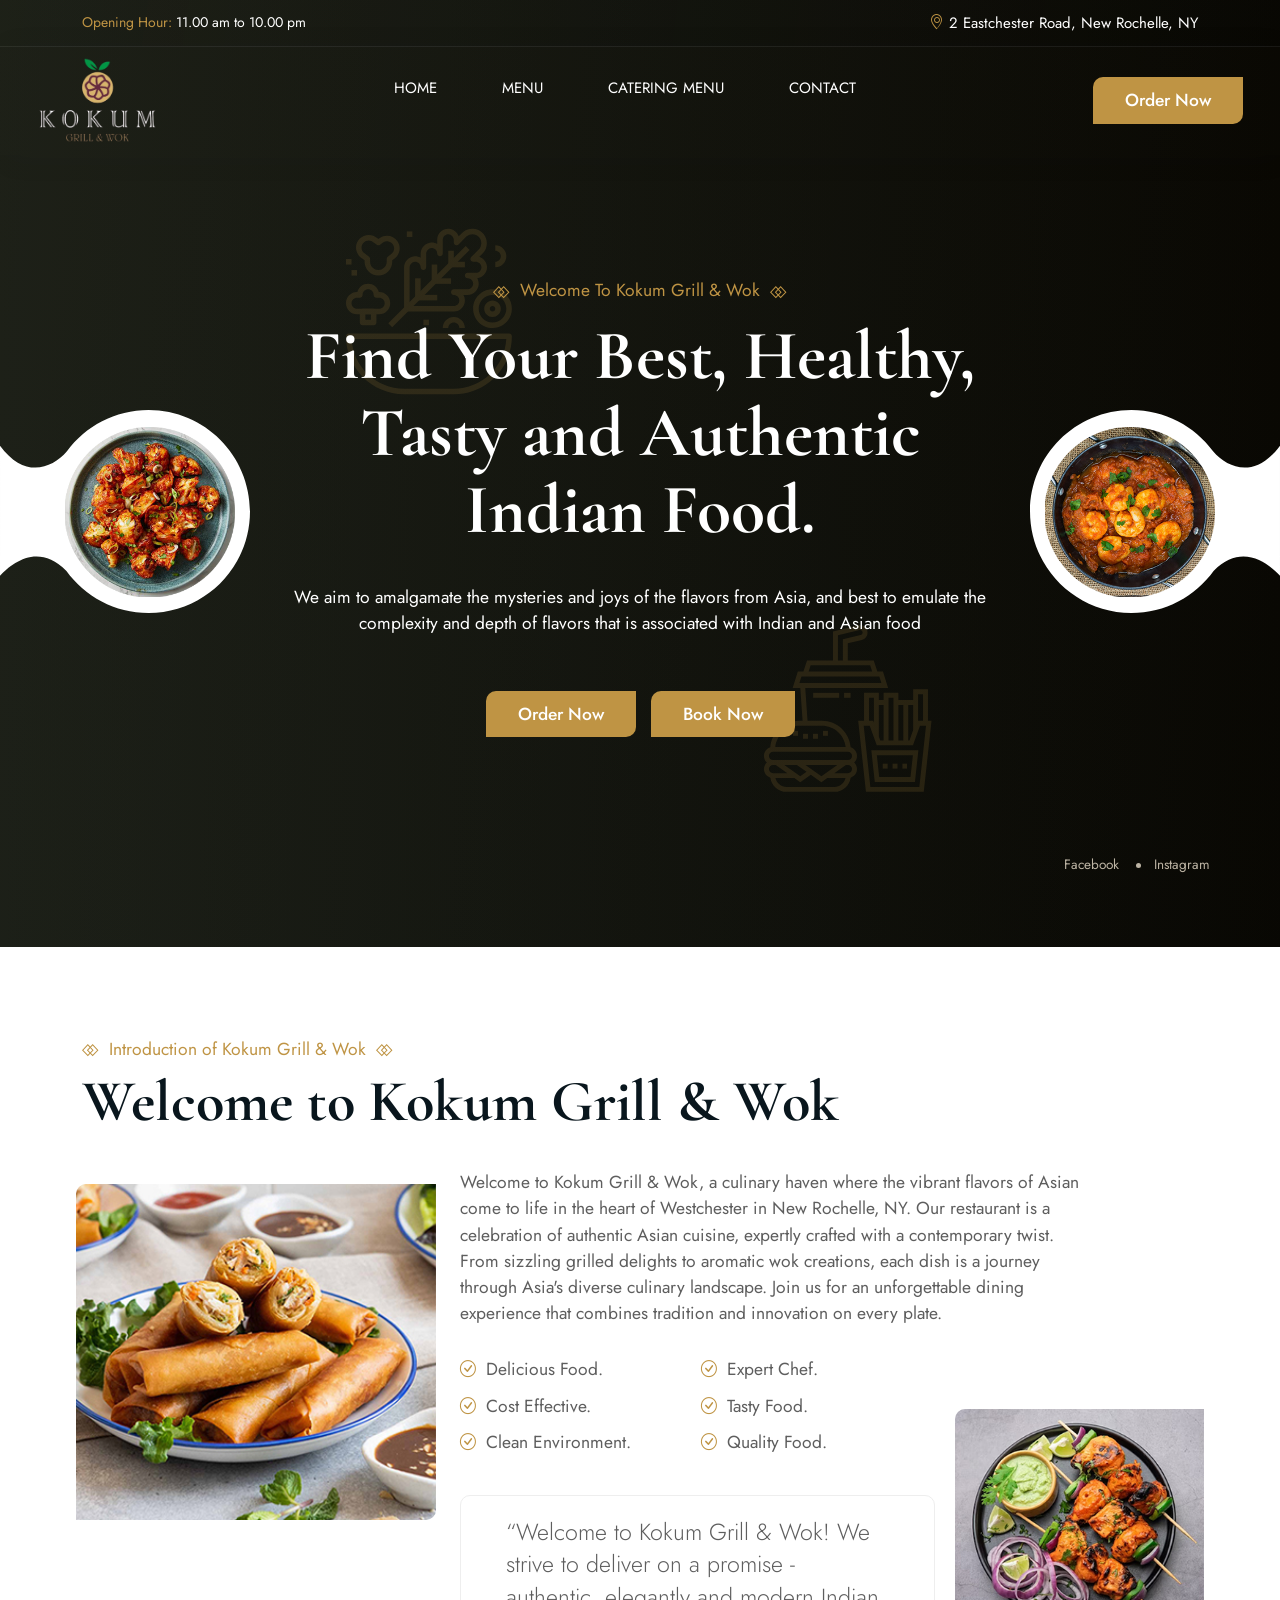
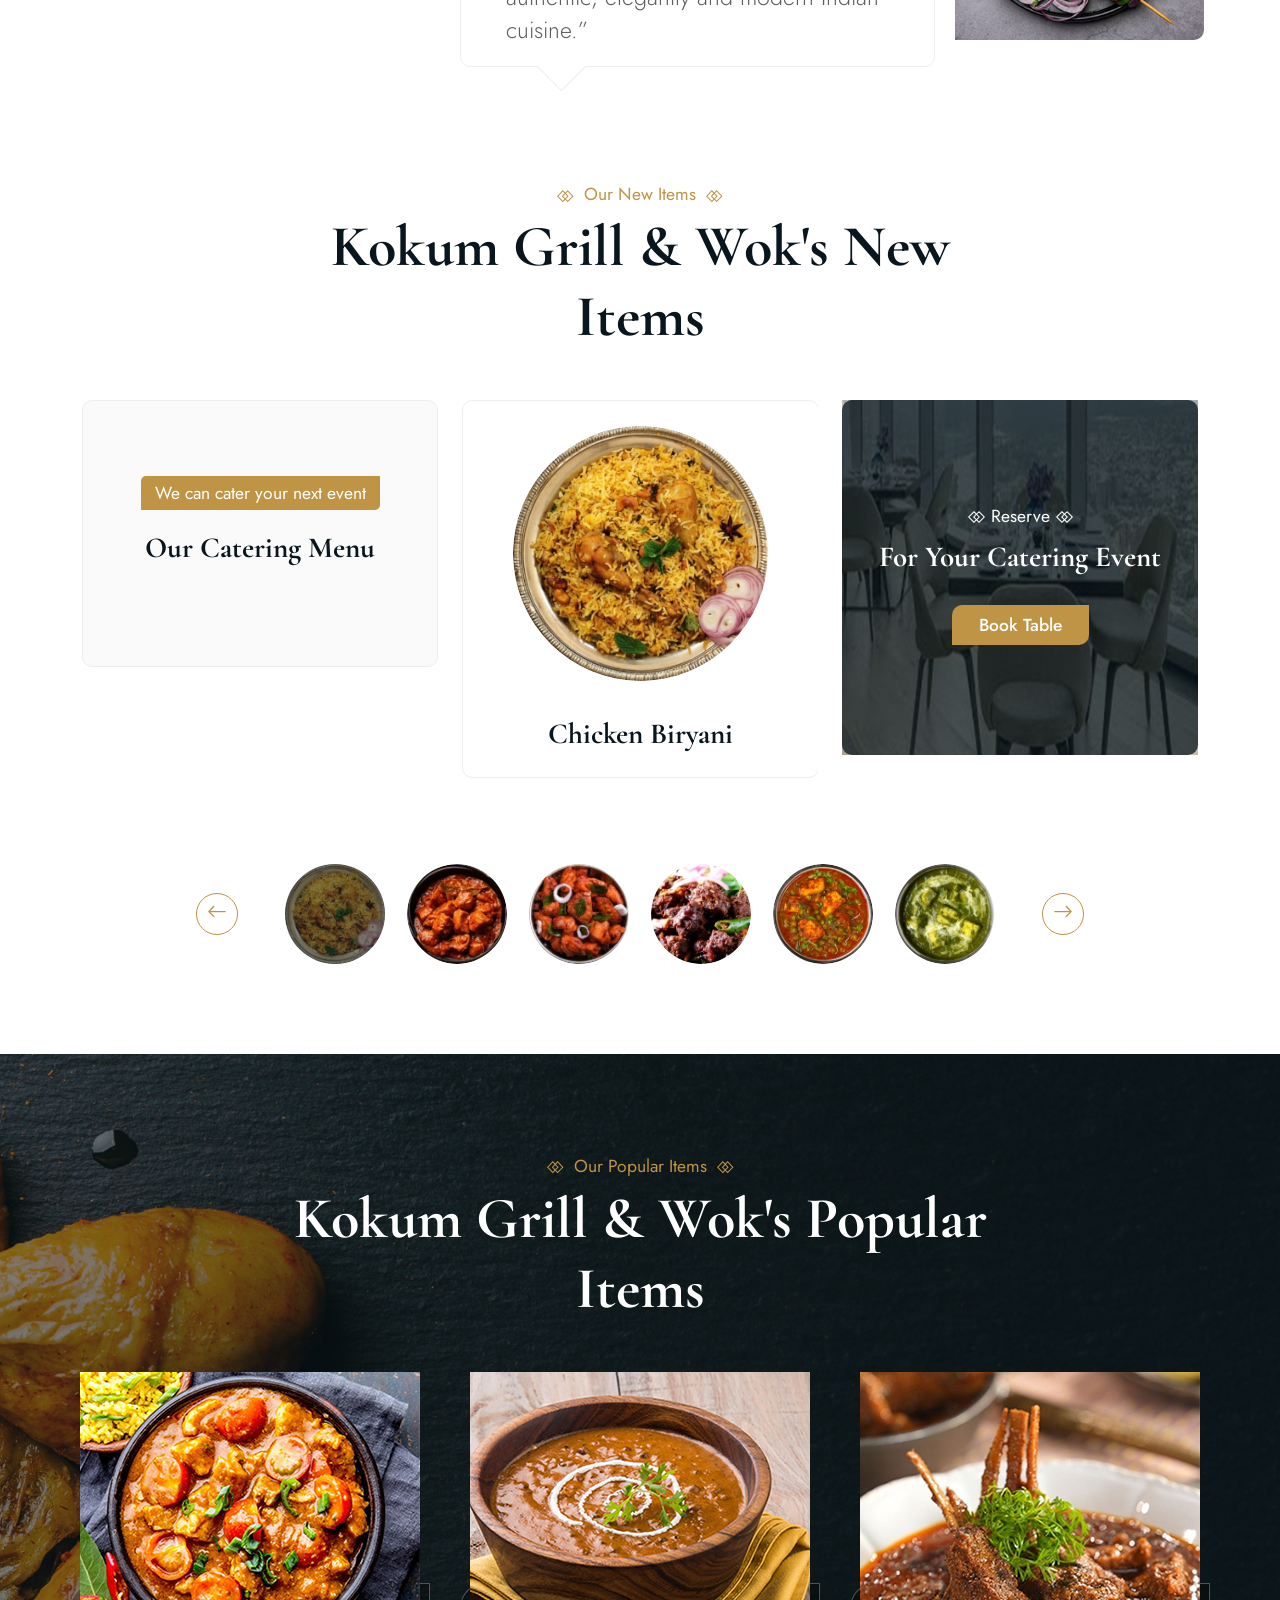
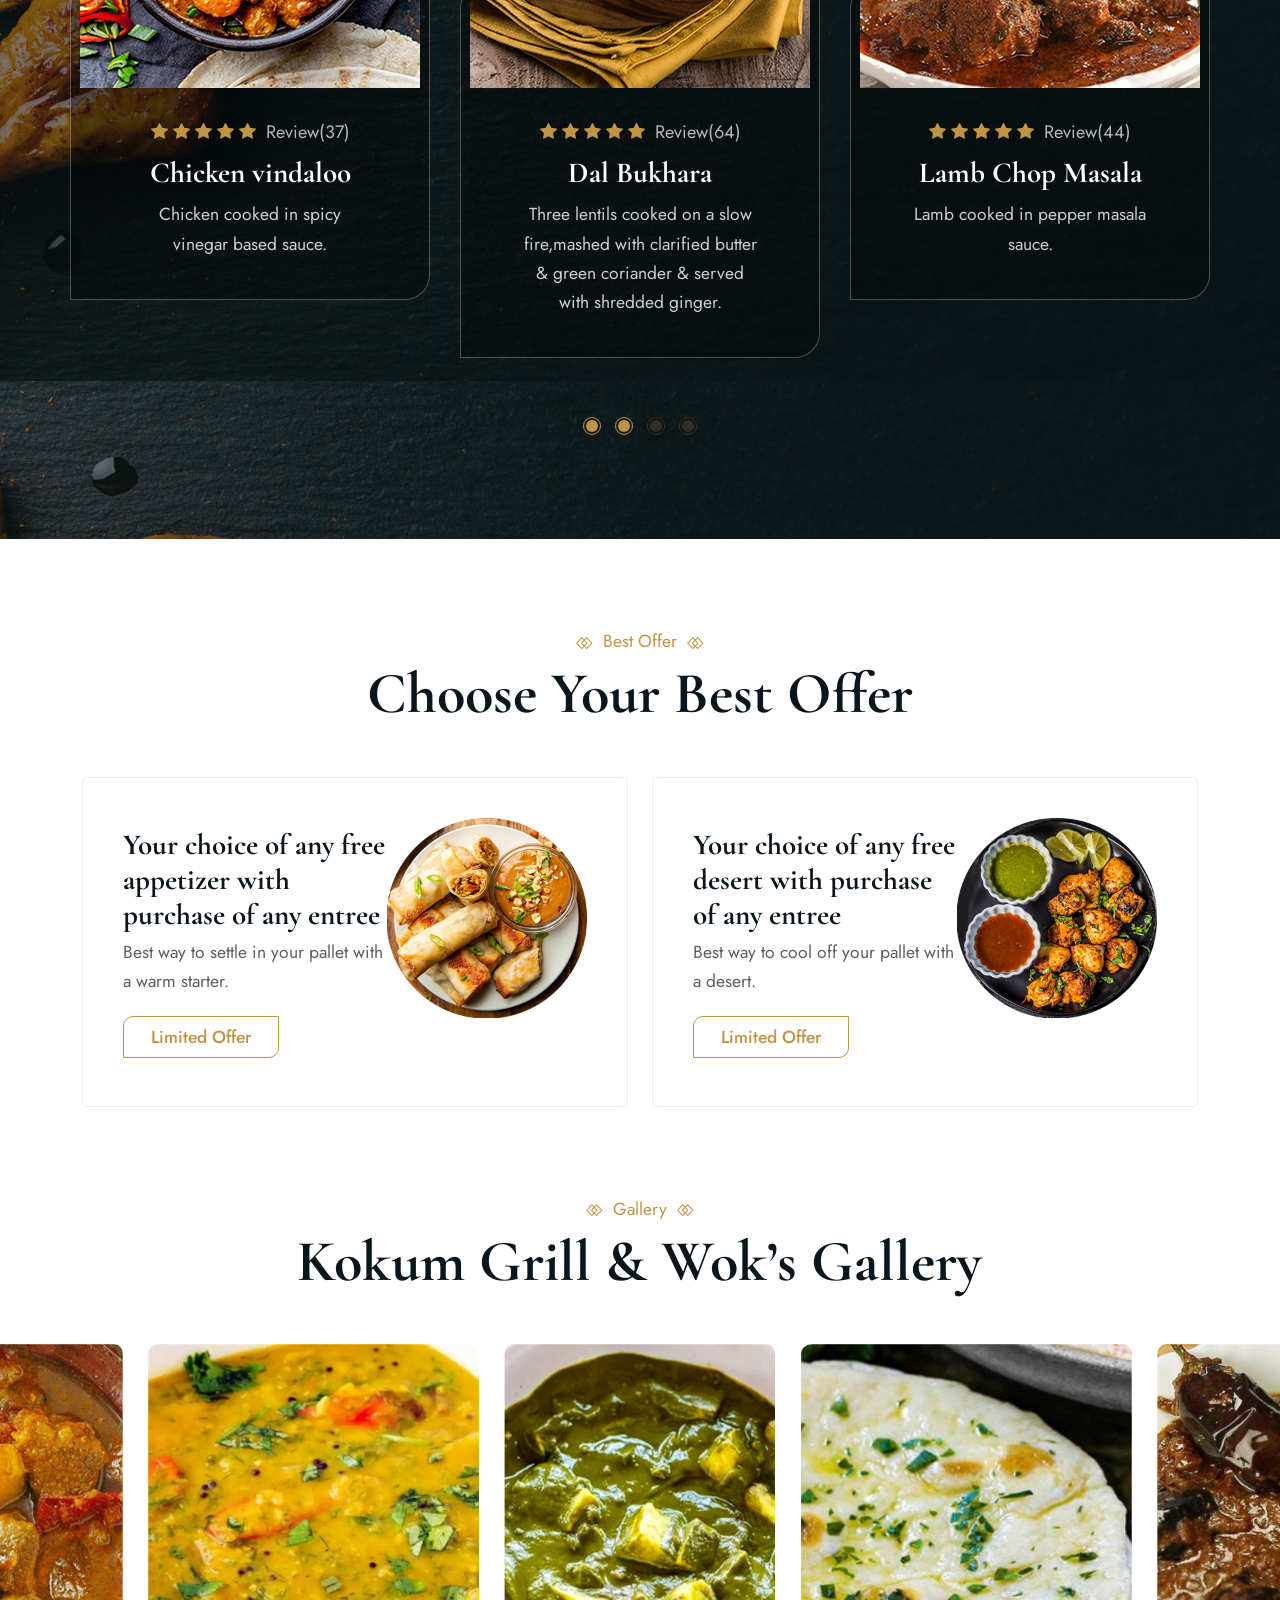
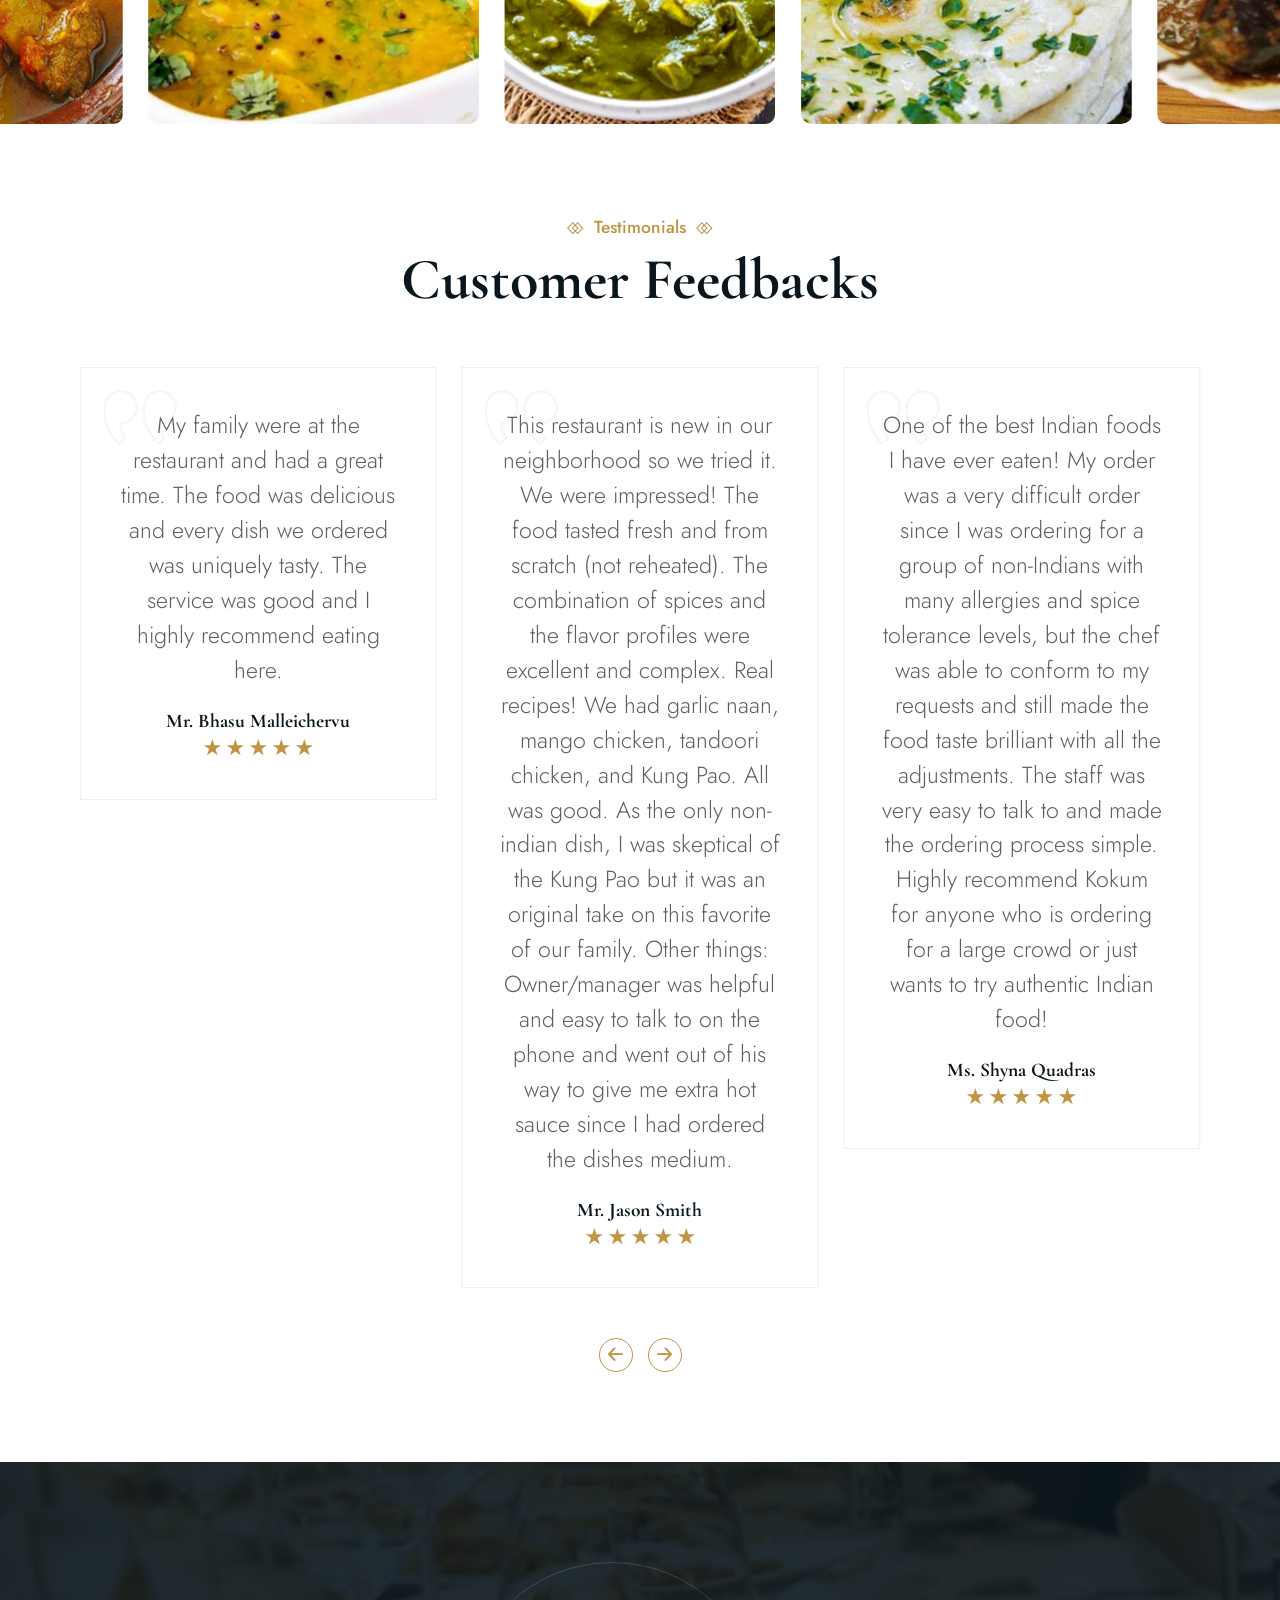
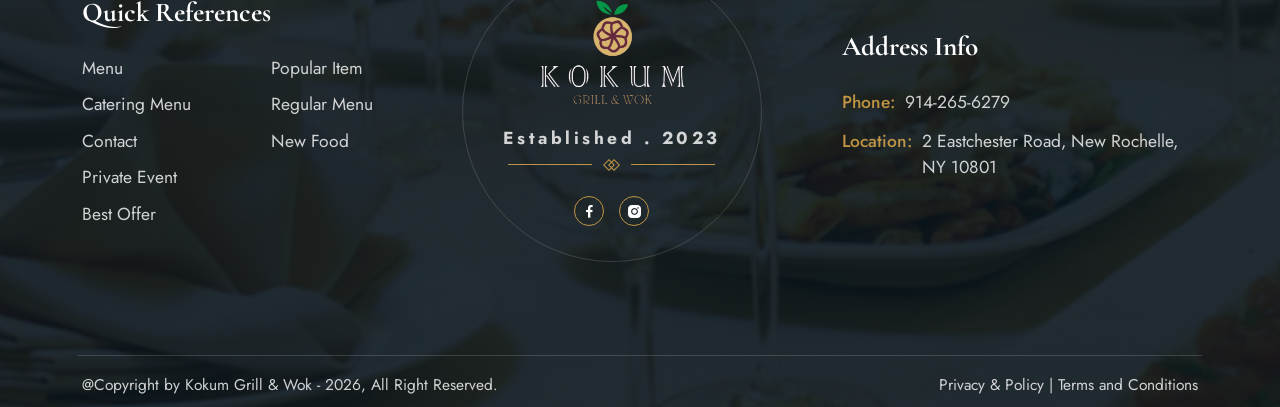
==== index.html @ 54962b5a "pages updated" ====
<!DOCTYPE html>
<html lang="en">

<head>
    <meta charset="UTF-8">
    <meta http-equiv="X-UA-Compatible" content="IE=edge">
    <meta name="viewport" content="width=device-width, initial-scale=1.0">
    <title> Kokum Grill & Wok</title>

    <link rel="icon" href="/galifoni.jpeg" type="image/gif" sizes="20x20">


    <!-- css file link -->
    <link rel="stylesheet" href="assets/css/all.css">

    <!-- bootstrap 5 -->
    <link rel="stylesheet" href="assets/css/bootstrap.min.css">

    <!-- box-icon -->
    <link rel="stylesheet" href="assets/css/boxicons.min.css">

    <!-- bootstrap icon -->
    <link rel="stylesheet" href="assets/css/bootstrap-icons.css">

    <!-- jquery ui -->
    <link rel="stylesheet" href="assets/css/jquery-ui.css">

    <!-- swiper-slide -->
    <link rel="stylesheet" href="assets/css/swiper-bundle.css">

    <!-- nice-select -->
    <link rel="stylesheet" href="assets/css/nice-select.css">

    <!-- magnefic popup css -->
    <link rel="stylesheet" href="assets/css/magnific-popup.css">

    <!-- animate css -->
    <link rel="stylesheet" href="assets/css/jquery.fancybox.min.css">

    <!-- odometer css -->
    <link rel="stylesheet" href="assets/css/odometer.css">

    <!-- style css -->
    <link rel="stylesheet" href="assets/css/style.css">
<style>
    .ban img{

        width: 150px;
        height: 40px;
    }
    .banner-section1 .banner-wrapper .banner-content .primary-btn2 {
    padding: 0px 0px;
    margin: 5px;
    border: none;
}
</style>
</head>

<body class="tt-magic-cursor">
    <div class="preloader">
        <div class="counter">0</div>
    </div>

    <!-- ========== Top Bar Start============= -->
    <div class="top-bar">
        <div class="container-lg container-fluid ">
            <div class="row">
                <div class="col-lg-5 col-md-5 d-flex align-items-center justify-content-md-start justify-content-center">
                    <div class="open-time">
                        <p><span>Opening Hour:</span> 11.00 am to 10.00 pm</p>
                    </div>
                </div>
                <div class="col-lg-7 col-md-7 d-flex justify-content-end">
                    <div class="contact-info">
                        <ul>
                            <!--<li><a href="mailto: kokumkitchens@gmail.com"><i class="bi bi-envelope"></i>  kokumkitchens@gmail.com</a></li>-->
                            <li><a><i class="bi bi-geo-alt"></i>2 Eastchester Road, New Rochelle, NY</a></li>
                        </ul>
                    </div>
                </div>
            </div>
        </div>
    </div>
    <!-- ========== Top Bar End============= -->

    <!-- ========== header============= -->
    <header class="header-area style-1 bg-color2">
        <div class="container-fluid d-flex justify-content-between align-items-center">
            <div class="header-logo">
                <a href="index.html"><img alt="image" class="img-fluid" src="assets/images/Kokum.png" style="width: 100px;"></a>
            </div>
            <div class="main-menu">
                <div class="mobile-logo-area d-lg-none d-flex justify-content-between align-items-center">
                    <div class="mobile-logo-wrap">
                        <a href="index.html"><img alt="image" src="assets/images/Kokum.png" style="width: 100px;"></a>
                    </div>
                    <div class="menu-close-btn">
                        <i class="bi bi-x-lg text-white"></i>
                    </div>
                </div>
                <ul class="menu-list">
                    <li><a href="index.html">Home</a></li>
                   

                    <!-- <li><a href="about.html">About</a></li> -->
                    <li><a href="menu.html">Menu</a></li>
                    <li><a href="catering.html">Catering Menu</a></li>
                    <!--<li><a href="blog-grid.html">Blog</a></li>-->
                    <li><a href="contact.html">Contact</a></li>
                </ul>
                <div class="hotline d-lg-none d-flex">
                    <div class="hotline-icon">
                        <svg width="26" height="26" viewBox="0 0 26 26" xmlns="http://www.w3.org/2000/svg">
                            <path d="M20.5488 16.106C20.0165 15.5518 19.3745 15.2554 18.694 15.2554C18.0191 15.2554 17.3716 15.5463 16.8173 16.1005L15.0833 17.8291C14.9406 17.7522 14.7979 17.6809 14.6608 17.6096C14.4632 17.5108 14.2766 17.4175 14.1175 17.3187C12.4932 16.2871 11.0171 14.9426 9.6013 13.2031C8.91536 12.3361 8.45441 11.6063 8.11968 10.8655C8.56965 10.4539 8.9867 10.0259 9.39277 9.61431C9.54642 9.46066 9.70007 9.30152 9.85372 9.14787C11.0061 7.9955 11.0061 6.50291 9.85372 5.35054L8.35564 3.85246C8.18553 3.68234 8.00993 3.50674 7.8453 3.33115C7.51606 2.99092 7.17034 2.63972 6.81366 2.31047C6.28137 1.78368 5.64483 1.50381 4.97535 1.50381C4.30588 1.50381 3.65836 1.78368 3.10961 2.31047C3.10412 2.31596 3.10412 2.31596 3.09864 2.32145L1.23289 4.20365C0.530497 4.90605 0.129911 5.7621 0.0421114 6.75533C-0.089588 8.35768 0.382335 9.85027 0.744508 10.827C1.63348 13.2251 2.96145 15.4475 4.94243 17.8291C7.34594 20.699 10.2378 22.9653 13.5413 24.5622C14.8034 25.1603 16.4881 25.8682 18.3703 25.9889C18.4855 25.9944 18.6062 25.9999 18.716 25.9999C19.9836 25.9999 21.0482 25.5445 21.8823 24.639C21.8878 24.628 21.8987 24.6226 21.9042 24.6116C22.1896 24.2659 22.5188 23.9531 22.8645 23.6184C23.1005 23.3934 23.3419 23.1574 23.5779 22.9105C24.1212 22.3453 24.4065 21.6868 24.4065 21.0118C24.4065 20.3314 24.1157 19.6783 23.5614 19.1296L20.5488 16.106ZM22.5133 21.8843C22.5078 21.8843 22.5078 21.8898 22.5133 21.8843C22.2993 22.1148 22.0798 22.3233 21.8439 22.5538C21.4872 22.894 21.125 23.2507 20.7848 23.6513C20.2305 24.2439 19.5775 24.5238 18.7215 24.5238C18.6392 24.5238 18.5514 24.5238 18.4691 24.5183C16.8393 24.414 15.3247 23.7775 14.1888 23.2342C11.0829 21.7307 8.35564 19.596 6.08931 16.8907C4.21808 14.6354 2.96694 12.5501 2.13833 10.3112C1.62799 8.94484 1.44142 7.88026 1.52373 6.87606C1.57861 6.23402 1.82554 5.70174 2.281 5.24628L4.15223 3.37504C4.42112 3.12262 4.70647 2.98543 4.98633 2.98543C5.33204 2.98543 5.6119 3.19396 5.7875 3.36956C5.79299 3.37504 5.79847 3.38053 5.80396 3.38602C6.1387 3.69881 6.45697 4.02257 6.79171 4.36828C6.96182 4.54388 7.13742 4.71948 7.31302 4.90056L8.8111 6.39865C9.39277 6.98032 9.39277 7.51809 8.8111 8.09976C8.65196 8.2589 8.49831 8.41804 8.33918 8.57169C7.87823 9.04361 7.43923 9.48261 6.96182 9.91063C6.95085 9.92161 6.93987 9.92709 6.93438 9.93807C6.46246 10.41 6.55026 10.8709 6.64903 11.1837C6.65452 11.2002 6.66001 11.2167 6.6655 11.2331C7.05511 12.177 7.60385 13.0659 8.43795 14.125L8.44344 14.1305C9.95798 15.9962 11.5548 17.4504 13.3163 18.5644C13.5413 18.7071 13.7718 18.8223 13.9913 18.932C14.1888 19.0308 14.3754 19.1241 14.5345 19.2229C14.5565 19.2339 14.5784 19.2503 14.6004 19.2613C14.787 19.3546 14.9626 19.3985 15.1436 19.3985C15.5991 19.3985 15.8845 19.1131 15.9777 19.0198L17.8545 17.1431C18.041 16.9566 18.3374 16.7316 18.6831 16.7316C19.0233 16.7316 19.3032 16.9456 19.4733 17.1322C19.4788 17.1376 19.4788 17.1376 19.4842 17.1431L22.5078 20.1667C23.0731 20.7265 23.0731 21.3026 22.5133 21.8843Z"></path>
                            <path d="M14.0512 6.18495C15.4889 6.4264 16.7949 7.10685 17.8375 8.14947C18.8802 9.19209 19.5551 10.4981 19.8021 11.9358C19.8624 12.298 20.1752 12.5504 20.5319 12.5504C20.5758 12.5504 20.6142 12.5449 20.6581 12.5395C21.0642 12.4736 21.3331 12.0895 21.2672 11.6834C20.9709 9.94387 20.1478 8.35799 18.8911 7.10136C17.6345 5.84473 16.0486 5.0216 14.3091 4.72528C13.903 4.65943 13.5244 4.92832 13.4531 5.3289C13.3817 5.72949 13.6451 6.1191 14.0512 6.18495Z"></path>
                            <path d="M25.9707 11.4691C25.4823 8.60468 24.1324 5.99813 22.0581 3.92387C19.9838 1.8496 17.3773 0.49968 14.5128 0.011294C14.1122 -0.0600432 13.7336 0.214331 13.6623 0.614917C13.5964 1.02099 13.8653 1.39963 14.2714 1.47096C16.8285 1.90447 19.1607 3.11721 21.0155 4.96649C22.8702 6.82125 24.0775 9.15343 24.511 11.7106C24.5714 12.0728 24.8841 12.3252 25.2408 12.3252C25.2847 12.3252 25.3231 12.3197 25.367 12.3142C25.7676 12.2539 26.042 11.8697 25.9707 11.4691Z"></path>
                        </svg>
                    </div>
                    <div class="hotline-info">
                        <span>Call Now</span>
                        <h6><a href="tel:914-265-6279">914-265-6279</a></h6>
                    </div>
                </div>
                <br>
                <div class="hotline d-lg-none d-flex">
                    
                    <div class="hotline-info">
                        
                        <a href="https://www.grubhub.com/restaurant/kokum-grill--wok-2-eastchester-rd-new-rochelle/7042536" class="primary-btn btn-md">Order Now</a>
                    </div>
                    
                </div>
            </div>

            <div class="nav-right d-flex jsutify-content-end align-items-center">
                <div class="hotline d-xxl-flex d-none">
                    <div class="hotline-icon">
                        <svg width="26" height="26" viewBox="0 0 26 26" xmlns="http://www.w3.org/2000/svg">
                            <path d="M20.5488 16.106C20.0165 15.5518 19.3745 15.2554 18.694 15.2554C18.0191 15.2554 17.3716 15.5463 16.8173 16.1005L15.0833 17.8291C14.9406 17.7522 14.7979 17.6809 14.6608 17.6096C14.4632 17.5108 14.2766 17.4175 14.1175 17.3187C12.4932 16.2871 11.0171 14.9426 9.6013 13.2031C8.91536 12.3361 8.45441 11.6063 8.11968 10.8655C8.56965 10.4539 8.9867 10.0259 9.39277 9.61431C9.54642 9.46066 9.70007 9.30152 9.85372 9.14787C11.0061 7.9955 11.0061 6.50291 9.85372 5.35054L8.35564 3.85246C8.18553 3.68234 8.00993 3.50674 7.8453 3.33115C7.51606 2.99092 7.17034 2.63972 6.81366 2.31047C6.28137 1.78368 5.64483 1.50381 4.97535 1.50381C4.30588 1.50381 3.65836 1.78368 3.10961 2.31047C3.10412 2.31596 3.10412 2.31596 3.09864 2.32145L1.23289 4.20365C0.530497 4.90605 0.129911 5.7621 0.0421114 6.75533C-0.089588 8.35768 0.382335 9.85027 0.744508 10.827C1.63348 13.2251 2.96145 15.4475 4.94243 17.8291C7.34594 20.699 10.2378 22.9653 13.5413 24.5622C14.8034 25.1603 16.4881 25.8682 18.3703 25.9889C18.4855 25.9944 18.6062 25.9999 18.716 25.9999C19.9836 25.9999 21.0482 25.5445 21.8823 24.639C21.8878 24.628 21.8987 24.6226 21.9042 24.6116C22.1896 24.2659 22.5188 23.9531 22.8645 23.6184C23.1005 23.3934 23.3419 23.1574 23.5779 22.9105C24.1212 22.3453 24.4065 21.6868 24.4065 21.0118C24.4065 20.3314 24.1157 19.6783 23.5614 19.1296L20.5488 16.106ZM22.5133 21.8843C22.5078 21.8843 22.5078 21.8898 22.5133 21.8843C22.2993 22.1148 22.0798 22.3233 21.8439 22.5538C21.4872 22.894 21.125 23.2507 20.7848 23.6513C20.2305 24.2439 19.5775 24.5238 18.7215 24.5238C18.6392 24.5238 18.5514 24.5238 18.4691 24.5183C16.8393 24.414 15.3247 23.7775 14.1888 23.2342C11.0829 21.7307 8.35564 19.596 6.08931 16.8907C4.21808 14.6354 2.96694 12.5501 2.13833 10.3112C1.62799 8.94484 1.44142 7.88026 1.52373 6.87606C1.57861 6.23402 1.82554 5.70174 2.281 5.24628L4.15223 3.37504C4.42112 3.12262 4.70647 2.98543 4.98633 2.98543C5.33204 2.98543 5.6119 3.19396 5.7875 3.36956C5.79299 3.37504 5.79847 3.38053 5.80396 3.38602C6.1387 3.69881 6.45697 4.02257 6.79171 4.36828C6.96182 4.54388 7.13742 4.71948 7.31302 4.90056L8.8111 6.39865C9.39277 6.98032 9.39277 7.51809 8.8111 8.09976C8.65196 8.2589 8.49831 8.41804 8.33918 8.57169C7.87823 9.04361 7.43923 9.48261 6.96182 9.91063C6.95085 9.92161 6.93987 9.92709 6.93438 9.93807C6.46246 10.41 6.55026 10.8709 6.64903 11.1837C6.65452 11.2002 6.66001 11.2167 6.6655 11.2331C7.05511 12.177 7.60385 13.0659 8.43795 14.125L8.44344 14.1305C9.95798 15.9962 11.5548 17.4504 13.3163 18.5644C13.5413 18.7071 13.7718 18.8223 13.9913 18.932C14.1888 19.0308 14.3754 19.1241 14.5345 19.2229C14.5565 19.2339 14.5784 19.2503 14.6004 19.2613C14.787 19.3546 14.9626 19.3985 15.1436 19.3985C15.5991 19.3985 15.8845 19.1131 15.9777 19.0198L17.8545 17.1431C18.041 16.9566 18.3374 16.7316 18.6831 16.7316C19.0233 16.7316 19.3032 16.9456 19.4733 17.1322C19.4788 17.1376 19.4788 17.1376 19.4842 17.1431L22.5078 20.1667C23.0731 20.7265 23.0731 21.3026 22.5133 21.8843Z"></path>
                            <path d="M14.0512 6.18495C15.4889 6.4264 16.7949 7.10685 17.8375 8.14947C18.8802 9.19209 19.5551 10.4981 19.8021 11.9358C19.8624 12.298 20.1752 12.5504 20.5319 12.5504C20.5758 12.5504 20.6142 12.5449 20.6581 12.5395C21.0642 12.4736 21.3331 12.0895 21.2672 11.6834C20.9709 9.94387 20.1478 8.35799 18.8911 7.10136C17.6345 5.84473 16.0486 5.0216 14.3091 4.72528C13.903 4.65943 13.5244 4.92832 13.4531 5.3289C13.3817 5.72949 13.6451 6.1191 14.0512 6.18495Z"></path>
                            <path d="M25.9707 11.4691C25.4823 8.60468 24.1324 5.99813 22.0581 3.92387C19.9838 1.8496 17.3773 0.49968 14.5128 0.011294C14.1122 -0.0600432 13.7336 0.214331 13.6623 0.614917C13.5964 1.02099 13.8653 1.39963 14.2714 1.47096C16.8285 1.90447 19.1607 3.11721 21.0155 4.96649C22.8702 6.82125 24.0775 9.15343 24.511 11.7106C24.5714 12.0728 24.8841 12.3252 25.2408 12.3252C25.2847 12.3252 25.3231 12.3197 25.367 12.3142C25.7676 12.2539 26.042 11.8697 25.9707 11.4691Z"></path>
                        </svg>
                    </div>
                    <div class="hotline-info">
                        <span>Call Now</span>
                        <h6><a href="tel:914-265-6279">914-265-6279</a></h6>
                    </div>
                </div>
                <a href="https://www.kokumgrillwok.com/dzrohxih/kokum-grill-and-wok-new-rochelle-10801/order-online" class="primary-btn btn-md">Order Now</a>
                
                <div class="sidebar-button mobile-menu-btn ">
                    <i class="bi bi-list"></i>
                </div>
            </div>
        </div>
    </header>
    <!-- ========== header end============= -->

    <!-- ========== banner start============= -->
    <div class="banner-section1">
        <div class="banner-vector">
            <img class="vector-top" src="assets/images/icon/shape2.svg" alt="">
            <img class="vector-btm" src="assets/images/icon/shape1.svg" alt="">
        </div>
        <div class="swiper banner1-slider">
            <div class="swiper-wrapper">
                <div class="swiper-slide">
                    <div class="banner-wrapper d-flex align-items-center justify-content-between">

                        <div class="social-area">
                            <ul class="m-0 p-0 d-flex align-items-center">
                                <li><a href="https://www.facebook.com/kokumgrillandwok">Facebook</a></li>
                                <!--<li><a href="https://twitter.com/">Twitter</a></li>-->
                                <li><a href="https://www.instagram.com/kokumgrillandwok">Instagram</a></li>
                            </ul>
                        </div>
                        <div class="banner-left-img">
                            <img src="assets/images/icon/union-left.svg" alt="union-left">
                            <div class="food-img">
                                <img class="img-fluid" src="assets/images/img/300X300/crispy caul..png" alt="banner-img-1">
                            </div>
                        </div>
                        <div class="banner-content">
                            <span><img class="left-vec"  src="assets/images/icon/sub-title-vec.svg" alt="sub-title-vec">Welcome To Kokum Grill & Wok<img class="right-vec" src="assets/images/icon/sub-title-vec.svg" alt="sub-title-vec"></span>
                            <h1>Find Your Best, Healthy, Tasty and Authentic Indian Food.</h1>
                            <p>We aim to amalgamate the mysteries and joys of the flavors from Asia, and best to emulate the complexity and depth of flavors that is associated with Indian and Asian food</p>
                            <a class="primary-btn btn-md" ban" href="https://www.kokumgrillandwok.com/order">Order Now</a>&nbsp;&nbsp;&nbsp;<a class="primary-btn btn-md" ban" href="reservation.html">Book Now</a>
                            
                        </div>
                        <div class="banner-right-img">
                            <img src="assets/images/icon/union-right.svg" alt="union-right">
                            <div class="food-img">
                                <img class="img-fluid" src="assets/images/img/300X300/shrimp masala.png" alt="banner-img-2">
                            </div>
                        </div>
                    </div>
                </div>
                <!-- <div class="swiper-slide">
                    <div class="banner-wrapper d-flex align-items-center justify-content-between">
                       
                        <div class="social-area">
                            <ul class="m-0 p-0 d-flex align-items-center">
                                <li><a href="https://www.facebook.com/">Facebook</a></li>
                                <li><a href="https://twitter.com/">Twitter</a></li>
                                <li><a href="https://www.instagram.com/">Instagram</a></li>
                                <li><a href="https://www.skype.com/">Skype</a></li>
                            </ul>
                        </div>
                        <div class="banner-left-img">
                            <img src="assets/images/icon/union-left.svg" alt="union-left">
                            <div class="food-img">
                                <img class="img-fluid" src="assets/images/bg/banner-img-3.png" alt="banner-img-3">
                            </div>
                        </div>
                        <div class="banner-content">
                            <span><img class="left-vec"  src="assets/images/icon/sub-title-vec.svg" alt="sub-title-vec">Welcome To Restho<img class="right-vec" src="assets/images/icon/sub-title-vec.svg" alt="sub-title-vec"></span>
                            <h1>Find Your Best 
                                Healthy & Tasty Food.</h1>
                            <p>It is a long established fact that a reader will be distracted by the readable content of a page.</p>
                            <a class="primary-btn2" href="about.html"><i class="bi bi-arrow-up-right-circle"></i>Discover More</a>
                        </div>
                        <div class="banner-right-img">
                            <img src="assets/images/icon/union-right.svg" alt="union-right">
                            <div class="food-img">
                                <img class="img-fluid" src="assets/images/bg/banner-img-4.png" alt="banner-img-4">
                            </div>
                        </div>
                    </div>
                </div> -->
                <!-- <div class="swiper-slide">
                    <div class="banner-wrapper d-flex align-items-center justify-content-between">
                        <div class="social-area">
                            <ul class="m-0 p-0 d-flex align-items-center">
                                <li><a href="https://www.facebook.com/">Facebook</a></li>
                                <li><a href="https://twitter.com/">Twitter</a></li>
                                <li><a href="https://www.instagram.com/">Instagram</a></li>
                                <li><a href="https://www.skype.com/">Skype</a></li>
                            </ul>
                        </div>
                        <div class="banner-left-img">
                            <img src="assets/images/icon/union-left.svg" alt="union-left">
                            <div class="food-img">
                                <img class="img-fluid" src="assets/images/bg/banner-img-5.png" alt="banner-img-5">
                            </div>
                        </div>
                        <div class="banner-content">
                            <span><img class="left-vec"  src="assets/images/icon/sub-title-vec.svg" alt="sub-title-vec">Welcome To Restho<img class="right-vec" src="assets/images/icon/sub-title-vec.svg" alt="sub-title-vec"></span>
                            <h1>Find Your Best 
                                Healthy & Tasty Food.</h1>
                            <p>It is a long established fact that a reader will be distracted by the readable content of a page.</p>
                            <a class="primary-btn2" href="about.html"><i class="bi bi-arrow-up-right-circle"></i>Discover More</a>
                        </div>
                        <div class="banner-right-img">
                            <img src="assets/images/icon/union-right.svg" alt="union-right">
                            <div class="food-img">
                                <img class="img-fluid" src="assets/images/bg/banner-img-6.png" alt="banner-img-5">
                            </div>
                        </div>
                    </div>
                </div> -->
            </div>
            <div class="swiper-btn d-flex justify-content-between align-items-center">
                <!--<div class="prev-btn-1"><i class="bi bi-chevron-left"></i></div>
                <div class="next-btn-1"><i class="bi bi-chevron-right"></i></div>-->
            </div>
        </div>

    </div>
    <!-- ========== banner end============= -->

    <!-- ========== Home One About Start============= -->
    <div class="home1-introduction-area pt-120 mb-120">
        <div class="container-lg container-fluid">
            <div class="row mb-40">
                <div class="col-lg-12">
                    <div class="section-title">
                        <span><img class="left-vec"  src="assets/images/icon/sub-title-vec.svg" alt="sub-title-vec">Introduction of Kokum Grill & Wok<img class="right-vec" src="assets/images/icon/sub-title-vec.svg" alt="sub-title-vec"></span>
                        <h2>Welcome to Kokum Grill & Wok</h2>
                    </div>
                </div>
            </div>
        </div>
        <div class="container-fluid">
            <div class="row gy-5">
                <div class="col-lg-4">
                    <div class="into-left-img magnetic-wrap">
                        <img class="img-fluid magnetic-item" src="assets/images/img/spring rool.jpg" alt="h1-intro-left-img">
                    </div>
                </div>
                <div class="col-lg-8">
                    <div class="our-mission">
                        <!--<div class="icon">
                            <img src="assets/images/icon/mission.svg" alt="">
                            <h4>Our Mission</h4>
                        </div>-->
                        <div class="description">
                            <p>Welcome to Kokum Grill & Wok, a culinary haven where the vibrant flavors of Asian come to life in the heart of Westchester in New Rochelle, NY. Our restaurant is a celebration of authentic Asian cuisine, expertly crafted with a contemporary twist. From sizzling grilled delights to aromatic wok creations, each dish is a journey through Asia's diverse culinary landscape. Join us for an unforgettable dining experience that combines tradition and innovation on every plate.</p>
                        </div>
                    </div>
                    <div class="intro-right">
                        <div class="features-author">
                            <div class="intro-features">
                                <ul>
                                    <li><i class="bi bi-check-circle"></i>Delicious Food.</li>
                                    <li><i class="bi bi-check-circle"></i>Cost Effective.</li>
                                    <li><i class="bi bi-check-circle"></i>Clean Environment.</li>
                                </ul>
                                <ul>
                                    <li><i class="bi bi-check-circle"></i>Expert Chef.</li>
                                    <li><i class="bi bi-check-circle"></i>Tasty Food.</li>
                                    <li><i class="bi bi-check-circle"></i>Quality Food. </li>
                                </ul>
                            </div>
                            <div class="author-area">
                                <div class="author-content">
                                    <p>“Welcome to Kokum Grill & Wok! We strive to deliver on a promise - authentic, elegantly and modern Indian cuisine.” </p>
                                </div>
                                <!--<div class="author-img-name">
                                    <div class="author-img">
                                        <img src="assets/images/bg/h1-intro-author.png" alt="">
                                    </div>
                                    <div class="author-name">
                                        <h4>Mr. Hamilton</h4>
                                        <span>CEO &Founder</span>
                                    </div>
                                </div>-->
                            </div>
                        </div>
                        <div class="intro-right-img magnetic-wrap">
                            <img class="img-fluid magnetic-item" src="assets/images/img/Tandoori Chicken tikka.jpg" alt="h1-intro-right-img">
                        </div>
                    </div>
                </div>
            </div>
        </div>
    </div>
    <!-- ========== Home One About end============= -->

    <!-- ========== New Items Start============= -->
    <div class="new-items1 mb-120" id="new_items">
        <div class="container">
            <div class="row d-flex justify-content-center mb-40">
                <div class="col-lg-8">
                    <div class="section-title text-center">
                        <span><img class="left-vec"  src="assets/images/icon/sub-title-vec.svg" alt="sub-title-vec">Our New Items<img class="right-vec" src="assets/images/icon/sub-title-vec.svg" alt="sub-title-vec"></span>
                        <h2>Kokum Grill & Wok's New Items</h2>
                    </div>
                </div>
            </div>
            <div class="row mb-70 g-4 justify-content-center">
                <div class="col-lg-4 col-md-6 col-sm-10">
                    <div class="new-items-wrap1 d-flex align-items-center justify-content-center">
                        <div class="items-content text-center">
                            <span>We can cater your next event</span>
                            <h3><a href="#">Our Catering Menu</a></h3>
                        </div>
                    </div>
                </div>
                <div class="col-lg-4 col-md-6 col-sm-10 order-lg-2 order-3">
                    <div class="swiper new-item-big-slider">
                        <div class="swiper-wrapper">
                            <div class="swiper-slide">
                                <div class="new-items-wrap2">
                                    <div class="items-img">
                                        <img class="img-fluid" src="assets/images/dar/Chicken Biryani_300_x_300.jpg" alt="new-items1">
                                        <div class="price">
                                            <!-- <span>Price - $8</span> -->
                                        </div>
                                    </div>
                                    <div class="content">
                                        <h3><a href="#">Chicken Biryani</a></h3>
                                    </div>
                                </div>
                            </div>
                            <div class="swiper-slide">
                                <div class="new-items-wrap2">
                                    <div class="items-img">
                                        <img class="img-fluid" src="assets/images/dar/Chicken Tikka_300_x_300.jpg" alt="new-items1">
                                        <div class="price">
                                            <!-- <span>Price - $8</span> -->
                                        </div>
                                    </div>
                                    <div class="content">
                                        <h3><a href="#">Chicken Tikka</a></h3>
                                    </div>
                                </div>
                            </div>
                            <div class="swiper-slide">
                                <div class="new-items-wrap2">
                                    <div class="items-img">
                                        <img class="img-fluid" src="assets/images/dar/Kadai Chicken_300_x_300.jpg" alt="new-items1">
                                        <div class="price">
                                            <!-- <span>Price - $8</span> -->
                                        </div>
                                    </div>
                                    <div class="content">
                                        <h3><a href="#">Kadai Chicken</a></h3>
                                    </div>
                                </div>
                            </div>
                            <div class="swiper-slide">
                                <div class="new-items-wrap2">
                                    <div class="items-img">
                                        <img class="img-fluid" src="assets/images/dar/Kerala Style beef fry_300_x_300.jpg" alt="new-items1">
                                        <div class="price">
                                            <!-- <span>Price - $8</span> -->
                                        </div>
                                    </div>
                                    <div class="content">
                                        <h3><a href="#">Kerala Style beef</a></h3>
                                    </div>
                                </div>
                            </div>
                            <div class="swiper-slide">
                                <div class="new-items-wrap2">
                                    <div class="items-img">
                                        <img class="img-fluid" src="assets/images/dar/Matar-Paneer_300_x_300.jpg" alt="new-items1">
                                        <div class="price">
                                            <!-- <span>Price - $8</span> -->
                                        </div>
                                    </div>
                                    <div class="content">
                                        <h3><a href="#">Matar-Paneer</a></h3>
                                    </div>
                                </div>
                            </div>
                            <div class="swiper-slide">
                                <div class="new-items-wrap2">
                                    <div class="items-img">
                                        <img class="img-fluid" src="assets/images/dar/Palak Paneer_300_x_300.jpg" alt="new-items1">
                                        <div class="price">
                                            <!-- <span>Price - $8</span> -->
                                        </div>
                                    </div>
                                    <div class="content">
                                        <h3><a href="#">Palak Paneer</a></h3>
                                    </div>
                                </div>
                            </div>
                            <div class="swiper-slide">
                                <div class="new-items-wrap2">
                                    <div class="items-img">
                                        <img class="img-fluid" src="assets/images/dar/Shrimp Masala_300_x_300.jpg" alt="new-items1">
                                        <div class="price">
                                            <!-- <span>Price - $8</span> -->
                                        </div>
                                    </div>
                                    <div class="content">
                                        <h3><a href="#">Shrimp Masala</a></h3>
                                    </div>
                                </div>
                            </div>
                            <div class="swiper-slide">
                                <div class="new-items-wrap2">
                                    <div class="items-img">
                                        <img class="img-fluid" src="assets/images/dar/Smoked Creamy Chicken_300_x_300.jpg" alt="new-items1">
                                        <div class="price">
                                            <!-- <span>Price - $8</span> -->
                                        </div>
                                    </div>
                                    <div class="content">
                                        <h3><a href="#">Smoked Creamy Chicken</a></h3>
                                    </div>
                                </div>
                            </div>
                        </div>
                    </div>
                </div>
                <div class="col-lg-4 col-md-6 col-sm-10 order-lg-3 order-2">
                    <div class="new-items-wrap3">
                        <div class="items-img">
                            <img class="img-fluid" src="assets/images/img/res.jpg" alt="reserve1">
                        </div>
                        <div class="overlay d-flex align-items-center justify-content-center">
                            <div class="items-content text-center">
                                <span><img class="left-vec"  src="assets/images/icon/shape-white1.svg" alt="sub-title-vec">Reserve<img class="right-vec" src="assets/images/icon/shape-white1.svg" alt="sub-title-vec"></span>
                                <h3><a href="reservation.html">For Your Catering Event</a></h3>
                                <!-- <a class="primary-btn btn-sm" href="contact.html">Contact us</a> -->
                                <a class="primary-btn btn-sm" href="reservation.html">Book Table</a>
                            </div>
                        </div>
                    </div>
                </div>
            </div>
            <div class="row position-relative">
                <div class="swiper new-item-sm-slider">
                    <div class="swiper-wrapper">
                        <div class="swiper-slide">
                            <div class="new-items-sm-img">
                                <img src="assets/images/dar/Chicken Biryani_108_x_108.jpg" alt="new-item-sm1">
                            </div>
                        </div>
                        <div class="swiper-slide">
                            <div class="new-items-sm-img">
                                <img src="assets/images/dar/Chicken Tikka_108_x_108.jpg" alt="new-item-sm2">
                            </div>
                        </div>
                        <div class="swiper-slide">
                            <div class="new-items-sm-img">
                                <img src="assets/images/dar/Kadai Chicken_108_x_108.jpg" alt="new-item-sm3">
                            </div>
                        </div>
                        <div class="swiper-slide">
                            <div class="new-items-sm-img">
                                <img src="assets/images/dar/Kerala Style beef fry_108_x_108.jpg" alt="new-item-sm4">
                            </div>
                        </div>
                        <div class="swiper-slide">
                            <div class="new-items-sm-img">
                                <img src="assets/images/dar/Matar-Paneer_108_x_108.jpg" alt="new-item-sm5">
                            </div>
                        </div>
                        <div class="swiper-slide">
                            <div class="new-items-sm-img">
                                <img src="assets/images/dar/Palak Paneer_108_x_108.jpg" alt="new-item-sm6">
                            </div>
                        </div>
                        <div class="swiper-slide">
                            <div class="new-items-sm-img">
                                <img src="assets/images/dar/Shrimp Masala_108_x_108.jpg" alt="new-item-sm6">
                            </div>
                        </div>
                        <div class="swiper-slide">
                            <div class="new-items-sm-img">
                                <img src="assets/images/dar/Smoked Creamy Chicken_108_x_108.jpg" alt="new-item-sm6">
                            </div>
                        </div>
                    </div>
                </div>
                <div class="swiper-btn d-flex justify-content-between align-items-center">
                    <div class="prev-btn-2"><i class="bi bi-arrow-left"></i></div>
                    <div class="next-btn-2"><i class="bi bi-arrow-right"></i></div>
                </div>
            </div>
        </div>
    </div>
    <!-- ========== New Items end============= -->

    <!-- ========== Populer Items Start============= -->
    <div class="popular-items1 mb-120" id="popular_items">
        <div class="container">
            <div class="row d-flex justify-content-center mb-40">
                <div class="col-lg-8">
                    <div class="section-title text-center">
                        <span><img class="left-vec"  src="assets/images/icon/sub-title-vec.svg" alt="sub-title-vec">Our Popular Items<img class="right-vec" src="assets/images/icon/sub-title-vec.svg" alt="sub-title-vec"></span>
                        <h2>Kokum Grill & Wok's Popular Items</h2>
                    </div>
                </div>
            </div>
            <div class="row mb-70">
                <div class="swiper popular-item-slider">
                    <div class="swiper-wrapper">
                        <div class="swiper-slide">
                            <div class="popular-item-warp">
                                <div class="item-img">
                                    <img class="img-fluid" src="assets/images/img/Chicken tikka masala.jpg" alt="populer1">
                                    <!-- <div class="price-tag">
                                        <svg width="70" height="71" viewBox="0 0 70 71" xmlns="http://www.w3.org/2000/svg">
                                            <path
                                                d="M69.5379 34.0184C69.2812 33.6483 69.1038 33.2214 69.0113 32.7669C68.7841 31.6455 68.5514 30.5259 68.3112 29.408C68.1986 28.8839 68.1745 28.303 67.9176 27.8559C67.7312 27.5279 67.5667 27.1907 67.4116 26.848C67.4522 26.8095 67.4615 26.7747 67.3672 26.7434C66.9182 25.7263 66.558 24.6727 65.9724 23.7179C65.3239 22.6605 64.8123 21.5263 64.1268 20.4855C64.2451 20.3957 64.4004 20.3187 64.5904 20.2473C64.6311 20.2325 64.6514 20.1667 64.6773 20.1264C64.4408 20.0897 64.2063 20.0494 63.9698 20.02C63.8996 20.0127 63.8348 19.9963 63.7739 19.9761C63.5098 19.6132 63.2381 19.2577 62.9629 18.906C62.9519 18.8711 62.9408 18.8382 62.9297 18.807C62.8318 18.5102 63.5319 18.5339 63.8533 18.3709C63.9826 18.3031 64.1822 18.3306 64.2264 18.0411C63.5078 17.8524 62.5472 18.402 62.0724 17.6654C61.6659 17.0314 61.0138 16.5514 60.8218 15.7817C61.3316 15.4134 61.9911 15.4537 62.6025 15.2025C62.3531 15.023 61.9837 15.089 61.9984 14.7682C62.0151 14.3467 62.5859 14.4329 62.717 14.1306C61.834 13.8227 60.9527 13.8704 60.0698 14.0793C59.8425 14.1344 59.7114 14.2405 59.39 14.0574C58.1911 13.3756 57.5666 12.2744 56.9385 11.1547C56.7593 10.8359 56.9755 10.6967 57.247 10.6783C58.0006 10.6306 58.7064 10.2715 59.4749 10.3375C59.824 10.3669 60.0807 10.244 60.3246 9.9912C60.0714 9.82999 59.8443 9.85932 59.6631 9.95827C58.8779 10.387 58.0449 10.2679 57.2154 10.2075C57.0177 10.1929 56.7092 10.2809 56.7038 9.98202C56.6963 9.74201 56.9938 9.69973 57.1933 9.63388C57.5775 9.5074 58.0394 9.67238 58.3904 9.34259C58.0929 9.17401 57.7347 9.4196 57.3761 9.08981C59.1368 8.46315 60.9083 8.21756 62.6854 7.75211C62.3843 7.57795 62.1386 7.6366 61.9115 7.67511C60.3228 7.94822 58.7377 8.23214 57.1509 8.5236C56.8035 8.58783 56.2993 8.73069 56.2273 8.37157C56.1515 8.01048 56.6873 8.08028 56.9827 7.9923C57.8566 7.73574 58.7192 7.44247 59.5875 7.16216C59.5708 7.09991 59.5543 7.03568 59.5358 6.97163C58.6472 7.12186 57.755 7.25572 56.8701 7.4297C56.3824 7.52685 55.8429 7.51948 55.4865 7.97575C55.1762 8.37517 54.8713 8.29637 54.5555 7.9556C53.6448 6.96965 52.5123 6.37412 51.2026 6.07005C50.8257 5.98387 50.7279 5.70356 51.0622 5.4416C51.5998 5.01645 52.1651 4.62801 52.7174 4.22481C52.3277 4.22121 52.0173 4.50692 51.6404 4.4722C50.9292 4.40617 50.4304 4.61703 50.2716 5.37557C50.2382 5.53497 49.9556 5.68341 49.9298 5.54415C49.806 4.86604 49.2611 5.34984 48.9489 5.16848C48.633 4.98532 47.9866 5.10803 48.0105 4.63898C48.029 4.25791 48.6109 4.17713 49.0117 4.18451C49.4976 4.19368 49.6841 4.00495 49.6269 3.41301C48.7697 4.04525 47.8295 4.1442 46.9224 4.08195C46.3313 4.04165 45.5775 4.09293 45.2265 3.32521C45.0898 3.02655 44.9291 3.15105 44.8329 3.44252C44.7499 3.69171 44.4727 3.75036 44.227 3.73939C44.0089 3.73021 43.911 3.54885 43.8519 3.36372C43.6246 2.62695 43.4935 2.57207 42.6604 2.86336C42.6622 2.99722 42.8044 3.0082 42.8545 3.07963C43.0355 3.33619 43.5675 3.38567 43.4623 3.74299C43.3458 4.13521 42.9118 3.79804 42.6236 3.87864C42.3778 3.94827 42.0988 3.8934 41.8514 3.8934C41.7923 3.27034 42.2042 2.88369 42.4592 2.42184C42.6551 2.06812 42.9802 1.85186 43.3144 1.80238C43.695 1.74553 43.8058 2.15053 43.8575 2.50784C44.301 2.2 43.8999 1.93246 43.9369 1.65755C44.0238 1.01992 43.6986 0.787102 43.1131 1.03449C42.91 1.12067 42.9856 0.994189 42.945 0.933736C42.5995 0.426185 40.8593 0.176998 40.4639 0.688147C40.0649 1.20307 39.5643 1.1921 39.0599 1.2691C38.6516 1.33136 38.3044 1.40296 38.3227 1.91051C38.3302 2.13595 38.3338 2.37057 38.0641 2.42904C37.8203 2.48212 37.5301 2.43084 37.4378 2.18903C37.2383 1.66133 36.9833 1.93804 36.684 2.06075C36.3441 2.2018 36.2295 2.49687 36.0227 2.83224C35.7954 1.97097 35.1673 2.46574 34.7019 2.40889C34.2124 2.34844 34.4394 2.87794 34.2401 3.10517C33.6933 2.1651 32.7697 2.29158 31.942 2.26405C31.6391 2.25488 31.2641 2.39234 30.9797 2.49129C30.2258 2.75523 30.9575 3.18218 31.0036 3.5816C30.5897 3.5852 30.2794 3.02997 29.8232 3.35994C29.245 3.77591 28.761 3.5359 28.3767 3.08682C28.107 2.7716 28.0016 2.77538 27.828 3.14727C27.4568 3.94252 26.8065 3.88944 26.1193 3.63845C25.9789 3.58718 25.82 3.39106 25.7277 3.42399C24.8317 3.74838 23.9117 4.01592 23.0748 4.48317C22.8828 4.5895 22.8625 4.78363 22.8494 4.97237C22.8365 5.21616 22.8532 5.44879 22.5169 5.51842C22.1935 5.58445 22.0384 5.4891 21.9037 5.18683C21.8317 5.02742 21.5507 4.60048 21.4252 5.21058C21.3828 5.41209 21.2275 5.34246 21.1038 5.35164C20.3464 5.40669 19.7164 5.71453 19.0827 6.14328C18.1183 6.79387 16.9822 7.18051 16.0918 7.97035C15.9033 8.13714 15.6004 8.17384 15.3565 8.28377C15.0868 8.40468 14.7783 8.48906 14.5677 8.67959C13.0806 10.0338 11.4862 11.2927 10.4573 13.0721C10.328 13.2994 10.2005 13.5613 9.99731 13.7044C9.43395 14.102 8.94804 14.6279 8.8501 15.2473C8.77446 15.7256 8.65058 15.8758 8.2258 15.8758C8.27386 16.1342 8.68758 16.0206 8.60451 16.3285C8.58783 16.3889 8.46775 16.4879 8.44744 16.4769C7.84889 16.1324 8.08904 16.6547 8.0816 16.847C8.07416 17.0908 8.04097 17.3051 7.93759 17.5379C7.43136 18.6813 6.91226 19.8266 6.92513 21.1148C6.92894 21.4319 6.4911 21.6645 6.69243 21.9596C7.06552 22.5112 6.76806 22.7915 6.39134 23.1562C6.00899 23.5263 5.54702 23.6125 4.92635 23.6767C5.59328 24.034 5.5619 24.5984 5.31994 24.9009C4.80265 25.5459 5.35313 26.649 4.33524 27.032C4.31311 27.0412 4.29642 27.1585 4.31855 27.1749C4.83022 27.5781 4.25761 27.6459 4.10054 27.754C3.74395 27.9996 3.64618 28.3111 3.6645 28.7107C3.683 29.0753 3.77895 29.4492 3.67738 29.7002C3.10296 29.9366 3.04002 29.0167 2.46179 29.31C2.03138 29.528 1.53821 29.7002 1.31094 30.1547C1.04486 30.6862 1.02654 31.1919 1.7136 31.3274C1.75242 31.8607 1.28682 31.1917 1.21663 31.6426C1.06137 32.6395 0.867474 33.6107 0.509071 34.5873C0.176424 35.4963 0.0989759 36.5646 0.0675975 37.6017C-0.00259577 39.8996 0.5497 42.0876 0.994983 44.3013C1.20556 45.3495 2.00363 46.1869 2.03881 47.2937C2.04262 47.4531 2.18664 47.5942 2.37509 47.4164C2.47666 47.3211 2.61342 47.1818 2.67255 47.3907C2.82218 47.9038 3.53536 48.241 3.04945 48.9796C3.29141 48.8605 3.44286 48.7194 3.53899 48.7505C3.75519 48.8202 3.70531 49.0474 3.70531 49.2325C3.70531 49.3865 3.42454 49.5001 3.58343 49.6449C4.22623 50.2404 4.38149 51.2942 5.31813 51.5799C5.75035 51.71 5.23868 52.2469 5.65059 52.1956C6.26383 52.1224 6.28614 52.6373 6.29158 52.9011C6.31552 53.9345 7.11377 54.5009 7.5625 55.2778C7.87283 55.8129 8.54901 55.9521 8.72458 56.5898C8.91304 57.2715 9.17712 57.8744 9.82011 58.3636C10.6606 59.0012 11.274 59.9267 12.2605 60.4085C14.5143 61.5098 16.6388 62.798 18.4546 64.5481C18.5544 64.6435 18.6782 64.8468 18.8573 64.7404C19.3856 64.4252 19.491 64.7331 19.5501 65.1638C19.5723 65.3178 19.6147 65.4754 19.7885 65.554C21.0519 66.124 22.1937 67.0072 23.6402 67.108C24.0927 67.1391 24.5398 67.0384 24.9019 67.4378C24.9887 67.5331 25.2253 67.6614 25.4135 67.4799C25.746 67.1573 26.0342 67.3791 26.3612 67.5238C27.1611 67.8737 27.9962 68.1377 28.8477 67.7253C29.1396 67.586 29.4131 67.6593 29.4684 67.837C29.6476 68.3996 30.1335 68.3665 30.538 68.5754C31.9863 69.3231 33.1852 68.9327 34.3694 67.9559C34.4286 68.1521 34.4951 68.3206 34.362 68.491C34.0018 68.9509 34 68.9509 34.5967 69.224C34.7371 69.2881 34.798 69.4 34.8073 69.5374C34.8294 69.8526 35.0345 69.8399 35.2858 69.9241C35.9231 70.133 36.59 69.5283 37.194 70.034C37.2254 70.0597 37.3455 70.0029 37.4102 69.9626C38.0975 69.5247 38.5261 68.7422 39.4183 68.5644C39.8431 68.48 39.3943 68.1191 39.5476 67.8021C39.8099 68.568 40.4508 67.6335 40.7742 68.176C41.1381 67.7636 41.6369 67.4723 41.8458 66.8437C42.267 68.11 42.6439 68.4214 43.477 68.2071C46.1316 67.5272 48.6384 66.5376 50.8313 64.8426C51.8289 64.0729 52.8818 63.3749 53.9385 62.6876C54.5777 62.2716 55.0119 62.4861 55.1523 63.2025C55.2798 63.8549 55.9356 64.192 56.5044 63.8475C56.8665 63.6276 57.2064 63.3417 57.4835 63.0247C57.6738 62.8067 58.0728 62.5611 57.8345 62.2129C57.5758 61.8337 57.1509 61.9729 56.8073 62.1323C56.1553 62.4366 55.5364 62.1928 54.7327 62.1507C55.2758 61.8117 55.6933 61.6138 56.0352 61.3261C57.5316 60.0708 59.1277 58.8999 60.3137 57.3386C61.182 56.197 62.2073 55.8433 63.5466 56.1751C63.9086 56.263 64.0305 56.1585 64.1377 55.7792C64.3447 55.0516 63.977 54.4379 63.8495 53.7836C63.7922 53.4903 63.6721 53.3035 63.8976 52.9993C64.6401 51.9988 65.3348 50.9651 65.913 49.8585C66.2049 49.3032 66.5558 48.8414 67.197 48.607C67.5554 48.4769 67.9249 48.0114 67.766 47.709C67.5037 47.2124 67.5942 46.822 67.7143 46.3493C67.7549 46.1917 67.7513 46.0231 67.7421 45.8546C68.226 44.9676 68.4828 44.0165 68.7415 43.0637C68.941 42.3271 69.2919 41.5775 69.0924 40.7895C68.9705 40.3057 69.1182 39.9099 69.2513 39.4737C69.4434 38.8453 69.8 38.2258 69.6115 37.5387C69.4379 36.8973 69.5727 36.2908 69.739 35.6879C69.9019 35.096 69.9112 34.5591 69.5379 34.0184ZM10.7147 27.5644C10.4856 27.7972 10.3673 27.4563 10.2714 27.2841C10.1901 27.1412 10.1217 26.9561 9.92766 27.0844C9.75227 27.1999 9.90372 27.3152 10.0053 27.3978C10.2104 27.5646 10.2066 27.788 10.1161 27.9823C9.9536 28.3251 9.76878 27.8962 9.5767 27.9696C9.42162 28.03 9.26273 28.019 9.10185 27.9879C9.31243 27.2603 9.5397 26.5385 9.79653 25.8237C9.80578 25.8311 9.81322 25.8383 9.82428 25.8474C9.88522 25.7704 9.89266 25.6715 9.88885 25.5689C9.95161 25.4003 10.0182 25.2317 10.0847 25.0632C10.1254 25.0558 10.1716 25.0504 10.2288 25.0522C10.4966 25.0578 10.5908 25.2557 10.5872 25.4975C10.5743 26.1956 11.4112 26.8607 10.7147 27.5644ZM10.5208 16.3661C10.5393 16.1021 10.6483 15.9172 10.953 15.908C11.3132 15.897 11.2412 16.1334 11.2042 16.335C11.1489 16.63 11.2836 16.8792 11.3649 17.1705C10.9363 17.0167 10.4763 16.9233 10.5208 16.3661ZM11.8858 25.7411C11.8488 25.8309 11.8138 25.9207 11.7786 26.0104C11.6825 25.8033 11.6863 25.5486 11.8064 25.2389C11.921 24.9439 11.8693 24.8248 11.7066 24.6305C11.5514 24.4453 11.52 24.1375 11.7195 24.0607C12.4307 23.7857 11.8969 23.3827 11.8414 22.9173C12.244 23.282 12.6302 23.1884 12.9423 22.9759C13.2434 22.7688 13.7034 22.5967 13.5095 22.0578C13.4892 22.0027 13.5355 21.8727 13.5833 21.8525C14.8247 21.3412 13.6278 21.0938 13.4283 20.6651C14.06 20.61 14.1191 20.1759 14.0507 19.6939C13.9621 19.0764 14.4719 19.0397 14.8174 19.0139C15.2293 18.9828 15.0964 19.384 15.0761 19.6242C15.0483 19.9724 15.1038 20.3095 15.1684 20.6467C13.8146 22.1641 12.6563 23.8188 11.8858 25.7411ZM13.105 53.8203C13.0274 53.7506 12.959 53.6774 12.8888 53.6022C12.9683 53.6774 13.0439 53.7542 13.1197 53.8331C13.1143 53.8277 13.1089 53.8241 13.105 53.8203ZM15.3663 22.4023C15.0855 22.8788 14.7124 23.359 14.3206 23.8023C14.559 23.3295 14.8138 22.864 15.0891 22.4077C15.176 22.2649 15.2629 22.1201 15.346 21.9752C15.3699 22.0632 15.4198 22.1328 15.5234 22.1512C15.4697 22.2338 15.4162 22.3144 15.3663 22.4023ZM16.6871 10.0808C16.8367 10.002 16.9403 10.09 17.0103 10.2145C17.2098 10.57 17.6163 10.4894 18.0614 10.7037C17.6346 10.8814 17.5682 11.4532 17.0324 11.2645C16.6537 11.1326 16.6998 10.7679 16.5928 10.4838C16.5282 10.3098 16.5117 10.1742 16.6871 10.0808ZM16.4803 30.6504C16.3214 29.8441 16.1571 29.0433 16.4841 28.2114C16.5986 27.9219 16.7796 27.6781 16.9497 27.4289C17.068 27.5809 17.1973 27.7404 17.356 27.8614C17.2027 28.3287 17.0605 28.7997 16.8942 29.2596C16.7279 29.7159 16.5966 30.1813 16.4803 30.6504ZM17.6237 58.0937C17.5276 58.0075 17.4409 57.9159 17.3558 57.8206C17.7178 58.0881 18.0855 58.3521 18.4588 58.6066C18.1613 58.4748 17.8731 58.3209 17.6237 58.0937ZM20.9268 9.63352C20.7255 9.7197 20.5241 9.80948 20.3264 9.90286C20.186 9.83503 20.1418 9.71592 20.1768 9.54554C20.2192 9.3219 20.1768 9.01964 20.5205 8.99769C20.8586 8.97754 20.9047 9.26163 20.9288 9.49246C20.9324 9.54194 20.9324 9.58782 20.9268 9.63352ZM25.7337 62.4825C25.9165 62.5467 26.0884 62.6253 26.2343 62.7426C26.3803 62.8599 26.5317 62.9553 26.6868 63.0377C26.6092 63.1019 26.5335 63.1935 26.4633 63.3218C26.4595 63.3272 26.4577 63.3292 26.4541 63.3346C26.2713 63.2502 26.0903 63.1642 25.9072 63.0798C25.8574 63.0377 25.8093 62.9974 25.7649 62.9661C25.6486 62.7885 25.6615 62.6365 25.7337 62.4825ZM25.7576 63.0102C25.5452 62.913 25.3346 62.814 25.1259 62.7151C25.3364 62.7811 25.5434 62.8837 25.754 62.9661C25.754 62.9826 25.7558 62.9956 25.7576 63.0102ZM25.68 60.223C25.4491 60.333 25.1997 60.4082 24.9521 60.4832C24.9187 60.4228 24.8578 60.3751 24.8025 60.3348C24.5346 60.146 24.289 59.9334 24.0525 59.7099C24.5957 59.8749 25.1387 60.0471 25.68 60.223ZM23.3395 60.4613C23.14 60.2761 22.9461 60.0453 22.7261 59.8693C23.2009 60.1424 23.683 60.4044 24.1707 60.6574C24.2095 60.6775 24.2465 60.6941 24.2854 60.7086C24.2817 60.7104 24.2761 60.7122 24.2707 60.7142C24.1506 60.7673 24.0416 60.7856 23.938 60.7803C23.7367 60.6775 23.5372 60.573 23.3395 60.4613ZM26.7829 64.7419C26.8143 65.1084 26.5299 65.2165 26.334 65.0535C25.7188 64.5477 24.8728 64.5972 24.2409 64.0969C24.5106 64.1739 24.7785 64.2527 25.0537 64.3004C25.8278 64.434 26.6092 64.5312 27.3905 64.6319C27.3684 64.8245 27.2465 64.9306 26.7829 64.7419ZM27.0287 63.5857C27.1007 63.5215 27.1856 63.485 27.2984 63.5235C27.4167 63.5656 27.4627 63.65 27.4684 63.7433C27.3205 63.6957 27.1727 63.6424 27.0287 63.5857ZM26.4189 9.57307C26.3765 9.55472 26.3357 9.42643 26.3562 9.40269C26.6407 9.08387 27.012 9.18462 27.5291 9.1517C27.1247 9.54014 26.831 9.7636 26.4189 9.57307ZM27.0711 7.30447C27.0213 6.87375 27.1007 6.51643 27.5126 6.38455C27.7029 6.3241 27.6401 6.54756 27.6789 6.65209C27.8988 7.2532 27.2964 7.10656 27.0711 7.30447ZM32.1439 4.19836C32.1956 4.15626 32.3563 4.19098 32.4321 4.24226C32.5319 4.30649 32.5337 4.45474 32.4285 4.508C31.8263 4.80666 32.1089 5.12746 32.5653 5.5195C31.843 5.54703 31.6065 5.27391 31.5456 4.82861C31.4862 4.39447 31.9223 4.38529 32.1439 4.19836ZM33.3374 8.82551C32.9846 9.28916 32.6003 9.38991 32.2419 9.47052C31.3718 9.66843 30.5627 10.0698 29.6741 10.2035C29.5669 10.2183 29.4561 10.3025 29.4247 10.1393C29.4118 10.0714 29.4653 9.93399 29.5098 9.92301C30.7547 9.62435 31.8778 8.89693 33.3374 8.82551ZM28.185 6.87753C28.0852 6.74007 28.1757 6.61916 28.294 6.54396C28.6894 6.29297 28.3217 5.66254 28.8889 5.44807C28.9277 5.9648 29.0164 6.445 29.6832 6.04001C29.6832 6.03443 29.687 6.02903 29.687 6.02165C29.6926 6.02345 29.698 6.02723 29.7055 6.02903L29.6833 6.04181C30.0492 6.48531 30.4961 5.77427 30.8989 6.12619C30.9895 6.20499 31.2296 6.14634 31.2018 6.37537C31.1779 6.55853 31.0041 6.54036 30.8841 6.51643C30.0546 6.35342 29.336 6.84262 28.5436 6.8975C28.4179 6.90685 28.2829 7.01678 28.185 6.87753ZM29.9438 59.0833C29.8662 59.0356 29.7867 58.9899 29.7111 58.9366C29.2825 58.638 28.8372 58.3704 28.3885 58.1121C29.061 58.44 29.7095 58.8103 30.3466 59.197C30.2135 59.1583 30.0786 59.1198 29.9438 59.0833ZM35.8293 62.2736C35.9106 62.2736 35.9919 62.2736 36.0749 62.2718C36.3187 62.3707 36.5313 62.5064 36.7252 62.6694C36.3891 62.6768 36.0807 62.598 35.8293 62.2736ZM36.5646 10.9054C34.4864 10.9181 32.4339 11.2683 30.376 11.6164C30.9044 11.3562 31.4235 11.1107 31.9961 10.9586C32.7368 10.7625 33.4925 10.7992 34.2314 10.7039C35.155 10.5866 36.0713 10.5133 36.9894 10.5115C36.838 10.6213 36.6976 10.7569 36.5646 10.9054ZM38.2587 62.5118C38.3788 62.3781 38.5876 62.4092 38.776 62.4623C38.6041 62.4769 38.4323 62.4952 38.2587 62.5118ZM41.4415 5.03588C41.1774 4.93513 41.0554 4.80127 41.0407 4.59796C41.0111 4.19656 40.8245 4.0537 40.4681 4.27734C40.0413 4.54308 39.8474 4.14726 39.5646 4.00063C39.3466 3.88692 39.3412 3.68001 39.4502 3.5242C39.6183 3.28239 39.8086 3.49128 39.8991 3.60859C40.1688 3.95673 40.3776 4.06666 40.5272 3.54256C40.5936 3.30434 40.7581 3.27322 40.9594 3.30075C41.1718 3.33187 41.2643 3.47671 41.3235 3.67282C41.4546 4.10498 41.449 4.5447 41.4415 5.03588ZM42.247 7.70209C42.1935 7.64704 42.1103 7.60314 42.0918 7.53909C42.0475 7.39066 42.1471 7.29728 42.2673 7.22387C42.5721 7.03873 42.9176 7.05889 43.252 7.02038C43.2631 7.7388 42.5057 7.36673 42.247 7.70209ZM44.3106 8.43148C44.5471 8.64775 44.4473 9.01424 43.991 8.84008C43.7804 8.75948 43.5753 8.64217 43.2724 8.57254C43.6382 8.28665 44.063 8.20605 44.3106 8.43148ZM44.4566 61.5663C44.1074 61.6397 43.7565 61.6964 43.4369 61.6158C43.7048 61.5992 43.9689 61.5627 44.2257 61.4674C44.283 61.4454 44.4602 61.4253 44.5877 61.537C44.5453 61.5462 44.5008 61.5571 44.4566 61.5663ZM45.1086 7.24042C45.674 6.85378 45.5704 6.60459 44.8242 6.41208C45.2657 6.34245 45.5835 5.9612 45.7202 6.56789C45.8327 7.07724 45.6591 7.30088 45.1086 7.24042ZM48.3821 60.6683C48.2436 60.6903 48.105 60.7178 47.9664 60.7435C48.3803 60.1187 49.5625 59.7338 50.2092 60.082C49.6531 60.3531 49.0491 60.5566 48.3821 60.6683ZM50.9185 59.6824C51.1106 59.4551 51.3433 59.2866 51.6132 59.182C51.3896 59.36 51.1587 59.5268 50.9185 59.6824ZM57.907 16.2067C57.8867 16.1809 57.8664 16.1572 57.8461 16.1315C57.8682 16.1442 57.8885 16.159 57.9126 16.17C57.9107 16.1829 57.9088 16.1939 57.907 16.2067ZM61.1658 48.3943C61.116 48.4511 61.0661 48.506 61.0144 48.5629C61.2342 48.2367 61.4448 47.9069 61.6499 47.5733C61.4947 47.85 61.334 48.1232 61.1658 48.3943ZM63.8629 20.8558C64.1345 21.2626 64.3746 21.6933 64.5409 22.1733C64.8088 22.9502 65.2835 23.6191 65.6845 24.3394C65.0508 23.5679 64.4597 22.7451 64.0532 21.8307C63.8611 21.4018 63.7982 21.094 63.8629 20.8558ZM62.4054 22.9759C62.5938 22.9466 62.7877 22.8642 62.9798 22.7469C63.2256 22.5929 63.5969 22.5691 63.5488 22.8109C63.3529 23.7949 64.4337 24.0094 64.6664 24.7661C64.7865 25.1528 64.8161 25.2058 64.5132 25.3525C64.0588 25.5741 63.946 25.8179 64.4412 26.1331C64.5206 26.1826 64.5926 26.3017 64.5982 26.3933C64.6314 26.8202 64.7571 27.2821 64.8255 27.6943C64.2748 26.005 63.5212 24.4108 62.4054 22.9759ZM65.0968 40.4505C65.3406 39.4408 65.5273 38.4165 65.701 37.3885C65.7694 38.4586 65.4387 39.4646 65.0968 40.4505ZM65.7121 31.5465C65.7028 31.5044 65.6954 31.4603 65.6918 31.4147C65.7563 31.4621 65.7509 31.5042 65.7121 31.5465ZM67.7571 35.981C67.7091 34.7953 67.6057 33.6134 67.5206 32.4296C67.4762 31.8193 67.3378 31.2256 67.4375 30.5971C67.4522 30.5091 67.4671 30.4211 67.4838 30.3332C67.8643 32.2007 67.8901 34.099 67.7571 35.981Z" />
                                        </svg>
                                        < <span>$25</span> 
                                    </div> -->
                                </div>
                                <div class="item-content text-center">
                                    <div class="review-area">
                                        <ul>
                                            <li><i class=" bi bi-star-fill"></i></li>
                                            <li><i class=" bi bi-star-fill"></i></li>
                                            <li><i class=" bi bi-star-fill"></i></li>
                                            <li><i class=" bi bi-star-fill"></i></li>
                                            <li><i class=" bi bi-star-fill"></i></li>
                                        </ul>
                                        <span>Review(20)</span>
                                    </div>
                                    <h3><a href="#">Chicken Tikka Masala</a></h3>
                                    <p>Smoked tender chicken and pan fried in creamy roasted tomato and bell pepper sauce.</p>
                                </div>
                            </div>
                        </div>
                        <div class="swiper-slide">
                            <div class="popular-item-warp">
                                <div class="item-img">
                                    <img class="img-fluid" src="assets/images//img/Chicken vindaloo.jpg" alt="populer2">
                                    <!-- <div class="price-tag">
                                        <svg width="70" height="71" viewBox="0 0 70 71" xmlns="http://www.w3.org/2000/svg">
                                            <path
                                                d="M69.5379 34.0184C69.2812 33.6483 69.1038 33.2214 69.0113 32.7669C68.7841 31.6455 68.5514 30.5259 68.3112 29.408C68.1986 28.8839 68.1745 28.303 67.9176 27.8559C67.7312 27.5279 67.5667 27.1907 67.4116 26.848C67.4522 26.8095 67.4615 26.7747 67.3672 26.7434C66.9182 25.7263 66.558 24.6727 65.9724 23.7179C65.3239 22.6605 64.8123 21.5263 64.1268 20.4855C64.2451 20.3957 64.4004 20.3187 64.5904 20.2473C64.6311 20.2325 64.6514 20.1667 64.6773 20.1264C64.4408 20.0897 64.2063 20.0494 63.9698 20.02C63.8996 20.0127 63.8348 19.9963 63.7739 19.9761C63.5098 19.6132 63.2381 19.2577 62.9629 18.906C62.9519 18.8711 62.9408 18.8382 62.9297 18.807C62.8318 18.5102 63.5319 18.5339 63.8533 18.3709C63.9826 18.3031 64.1822 18.3306 64.2264 18.0411C63.5078 17.8524 62.5472 18.402 62.0724 17.6654C61.6659 17.0314 61.0138 16.5514 60.8218 15.7817C61.3316 15.4134 61.9911 15.4537 62.6025 15.2025C62.3531 15.023 61.9837 15.089 61.9984 14.7682C62.0151 14.3467 62.5859 14.4329 62.717 14.1306C61.834 13.8227 60.9527 13.8704 60.0698 14.0793C59.8425 14.1344 59.7114 14.2405 59.39 14.0574C58.1911 13.3756 57.5666 12.2744 56.9385 11.1547C56.7593 10.8359 56.9755 10.6967 57.247 10.6783C58.0006 10.6306 58.7064 10.2715 59.4749 10.3375C59.824 10.3669 60.0807 10.244 60.3246 9.9912C60.0714 9.82999 59.8443 9.85932 59.6631 9.95827C58.8779 10.387 58.0449 10.2679 57.2154 10.2075C57.0177 10.1929 56.7092 10.2809 56.7038 9.98202C56.6963 9.74201 56.9938 9.69973 57.1933 9.63388C57.5775 9.5074 58.0394 9.67238 58.3904 9.34259C58.0929 9.17401 57.7347 9.4196 57.3761 9.08981C59.1368 8.46315 60.9083 8.21756 62.6854 7.75211C62.3843 7.57795 62.1386 7.6366 61.9115 7.67511C60.3228 7.94822 58.7377 8.23214 57.1509 8.5236C56.8035 8.58783 56.2993 8.73069 56.2273 8.37157C56.1515 8.01048 56.6873 8.08028 56.9827 7.9923C57.8566 7.73574 58.7192 7.44247 59.5875 7.16216C59.5708 7.09991 59.5543 7.03568 59.5358 6.97163C58.6472 7.12186 57.755 7.25572 56.8701 7.4297C56.3824 7.52685 55.8429 7.51948 55.4865 7.97575C55.1762 8.37517 54.8713 8.29637 54.5555 7.9556C53.6448 6.96965 52.5123 6.37412 51.2026 6.07005C50.8257 5.98387 50.7279 5.70356 51.0622 5.4416C51.5998 5.01645 52.1651 4.62801 52.7174 4.22481C52.3277 4.22121 52.0173 4.50692 51.6404 4.4722C50.9292 4.40617 50.4304 4.61703 50.2716 5.37557C50.2382 5.53497 49.9556 5.68341 49.9298 5.54415C49.806 4.86604 49.2611 5.34984 48.9489 5.16848C48.633 4.98532 47.9866 5.10803 48.0105 4.63898C48.029 4.25791 48.6109 4.17713 49.0117 4.18451C49.4976 4.19368 49.6841 4.00495 49.6269 3.41301C48.7697 4.04525 47.8295 4.1442 46.9224 4.08195C46.3313 4.04165 45.5775 4.09293 45.2265 3.32521C45.0898 3.02655 44.9291 3.15105 44.8329 3.44252C44.7499 3.69171 44.4727 3.75036 44.227 3.73939C44.0089 3.73021 43.911 3.54885 43.8519 3.36372C43.6246 2.62695 43.4935 2.57207 42.6604 2.86336C42.6622 2.99722 42.8044 3.0082 42.8545 3.07963C43.0355 3.33619 43.5675 3.38567 43.4623 3.74299C43.3458 4.13521 42.9118 3.79804 42.6236 3.87864C42.3778 3.94827 42.0988 3.8934 41.8514 3.8934C41.7923 3.27034 42.2042 2.88369 42.4592 2.42184C42.6551 2.06812 42.9802 1.85186 43.3144 1.80238C43.695 1.74553 43.8058 2.15053 43.8575 2.50784C44.301 2.2 43.8999 1.93246 43.9369 1.65755C44.0238 1.01992 43.6986 0.787102 43.1131 1.03449C42.91 1.12067 42.9856 0.994189 42.945 0.933736C42.5995 0.426185 40.8593 0.176998 40.4639 0.688147C40.0649 1.20307 39.5643 1.1921 39.0599 1.2691C38.6516 1.33136 38.3044 1.40296 38.3227 1.91051C38.3302 2.13595 38.3338 2.37057 38.0641 2.42904C37.8203 2.48212 37.5301 2.43084 37.4378 2.18903C37.2383 1.66133 36.9833 1.93804 36.684 2.06075C36.3441 2.2018 36.2295 2.49687 36.0227 2.83224C35.7954 1.97097 35.1673 2.46574 34.7019 2.40889C34.2124 2.34844 34.4394 2.87794 34.2401 3.10517C33.6933 2.1651 32.7697 2.29158 31.942 2.26405C31.6391 2.25488 31.2641 2.39234 30.9797 2.49129C30.2258 2.75523 30.9575 3.18218 31.0036 3.5816C30.5897 3.5852 30.2794 3.02997 29.8232 3.35994C29.245 3.77591 28.761 3.5359 28.3767 3.08682C28.107 2.7716 28.0016 2.77538 27.828 3.14727C27.4568 3.94252 26.8065 3.88944 26.1193 3.63845C25.9789 3.58718 25.82 3.39106 25.7277 3.42399C24.8317 3.74838 23.9117 4.01592 23.0748 4.48317C22.8828 4.5895 22.8625 4.78363 22.8494 4.97237C22.8365 5.21616 22.8532 5.44879 22.5169 5.51842C22.1935 5.58445 22.0384 5.4891 21.9037 5.18683C21.8317 5.02742 21.5507 4.60048 21.4252 5.21058C21.3828 5.41209 21.2275 5.34246 21.1038 5.35164C20.3464 5.40669 19.7164 5.71453 19.0827 6.14328C18.1183 6.79387 16.9822 7.18051 16.0918 7.97035C15.9033 8.13714 15.6004 8.17384 15.3565 8.28377C15.0868 8.40468 14.7783 8.48906 14.5677 8.67959C13.0806 10.0338 11.4862 11.2927 10.4573 13.0721C10.328 13.2994 10.2005 13.5613 9.99731 13.7044C9.43395 14.102 8.94804 14.6279 8.8501 15.2473C8.77446 15.7256 8.65058 15.8758 8.2258 15.8758C8.27386 16.1342 8.68758 16.0206 8.60451 16.3285C8.58783 16.3889 8.46775 16.4879 8.44744 16.4769C7.84889 16.1324 8.08904 16.6547 8.0816 16.847C8.07416 17.0908 8.04097 17.3051 7.93759 17.5379C7.43136 18.6813 6.91226 19.8266 6.92513 21.1148C6.92894 21.4319 6.4911 21.6645 6.69243 21.9596C7.06552 22.5112 6.76806 22.7915 6.39134 23.1562C6.00899 23.5263 5.54702 23.6125 4.92635 23.6767C5.59328 24.034 5.5619 24.5984 5.31994 24.9009C4.80265 25.5459 5.35313 26.649 4.33524 27.032C4.31311 27.0412 4.29642 27.1585 4.31855 27.1749C4.83022 27.5781 4.25761 27.6459 4.10054 27.754C3.74395 27.9996 3.64618 28.3111 3.6645 28.7107C3.683 29.0753 3.77895 29.4492 3.67738 29.7002C3.10296 29.9366 3.04002 29.0167 2.46179 29.31C2.03138 29.528 1.53821 29.7002 1.31094 30.1547C1.04486 30.6862 1.02654 31.1919 1.7136 31.3274C1.75242 31.8607 1.28682 31.1917 1.21663 31.6426C1.06137 32.6395 0.867474 33.6107 0.509071 34.5873C0.176424 35.4963 0.0989759 36.5646 0.0675975 37.6017C-0.00259577 39.8996 0.5497 42.0876 0.994983 44.3013C1.20556 45.3495 2.00363 46.1869 2.03881 47.2937C2.04262 47.4531 2.18664 47.5942 2.37509 47.4164C2.47666 47.3211 2.61342 47.1818 2.67255 47.3907C2.82218 47.9038 3.53536 48.241 3.04945 48.9796C3.29141 48.8605 3.44286 48.7194 3.53899 48.7505C3.75519 48.8202 3.70531 49.0474 3.70531 49.2325C3.70531 49.3865 3.42454 49.5001 3.58343 49.6449C4.22623 50.2404 4.38149 51.2942 5.31813 51.5799C5.75035 51.71 5.23868 52.2469 5.65059 52.1956C6.26383 52.1224 6.28614 52.6373 6.29158 52.9011C6.31552 53.9345 7.11377 54.5009 7.5625 55.2778C7.87283 55.8129 8.54901 55.9521 8.72458 56.5898C8.91304 57.2715 9.17712 57.8744 9.82011 58.3636C10.6606 59.0012 11.274 59.9267 12.2605 60.4085C14.5143 61.5098 16.6388 62.798 18.4546 64.5481C18.5544 64.6435 18.6782 64.8468 18.8573 64.7404C19.3856 64.4252 19.491 64.7331 19.5501 65.1638C19.5723 65.3178 19.6147 65.4754 19.7885 65.554C21.0519 66.124 22.1937 67.0072 23.6402 67.108C24.0927 67.1391 24.5398 67.0384 24.9019 67.4378C24.9887 67.5331 25.2253 67.6614 25.4135 67.4799C25.746 67.1573 26.0342 67.3791 26.3612 67.5238C27.1611 67.8737 27.9962 68.1377 28.8477 67.7253C29.1396 67.586 29.4131 67.6593 29.4684 67.837C29.6476 68.3996 30.1335 68.3665 30.538 68.5754C31.9863 69.3231 33.1852 68.9327 34.3694 67.9559C34.4286 68.1521 34.4951 68.3206 34.362 68.491C34.0018 68.9509 34 68.9509 34.5967 69.224C34.7371 69.2881 34.798 69.4 34.8073 69.5374C34.8294 69.8526 35.0345 69.8399 35.2858 69.9241C35.9231 70.133 36.59 69.5283 37.194 70.034C37.2254 70.0597 37.3455 70.0029 37.4102 69.9626C38.0975 69.5247 38.5261 68.7422 39.4183 68.5644C39.8431 68.48 39.3943 68.1191 39.5476 67.8021C39.8099 68.568 40.4508 67.6335 40.7742 68.176C41.1381 67.7636 41.6369 67.4723 41.8458 66.8437C42.267 68.11 42.6439 68.4214 43.477 68.2071C46.1316 67.5272 48.6384 66.5376 50.8313 64.8426C51.8289 64.0729 52.8818 63.3749 53.9385 62.6876C54.5777 62.2716 55.0119 62.4861 55.1523 63.2025C55.2798 63.8549 55.9356 64.192 56.5044 63.8475C56.8665 63.6276 57.2064 63.3417 57.4835 63.0247C57.6738 62.8067 58.0728 62.5611 57.8345 62.2129C57.5758 61.8337 57.1509 61.9729 56.8073 62.1323C56.1553 62.4366 55.5364 62.1928 54.7327 62.1507C55.2758 61.8117 55.6933 61.6138 56.0352 61.3261C57.5316 60.0708 59.1277 58.8999 60.3137 57.3386C61.182 56.197 62.2073 55.8433 63.5466 56.1751C63.9086 56.263 64.0305 56.1585 64.1377 55.7792C64.3447 55.0516 63.977 54.4379 63.8495 53.7836C63.7922 53.4903 63.6721 53.3035 63.8976 52.9993C64.6401 51.9988 65.3348 50.9651 65.913 49.8585C66.2049 49.3032 66.5558 48.8414 67.197 48.607C67.5554 48.4769 67.9249 48.0114 67.766 47.709C67.5037 47.2124 67.5942 46.822 67.7143 46.3493C67.7549 46.1917 67.7513 46.0231 67.7421 45.8546C68.226 44.9676 68.4828 44.0165 68.7415 43.0637C68.941 42.3271 69.2919 41.5775 69.0924 40.7895C68.9705 40.3057 69.1182 39.9099 69.2513 39.4737C69.4434 38.8453 69.8 38.2258 69.6115 37.5387C69.4379 36.8973 69.5727 36.2908 69.739 35.6879C69.9019 35.096 69.9112 34.5591 69.5379 34.0184ZM10.7147 27.5644C10.4856 27.7972 10.3673 27.4563 10.2714 27.2841C10.1901 27.1412 10.1217 26.9561 9.92766 27.0844C9.75227 27.1999 9.90372 27.3152 10.0053 27.3978C10.2104 27.5646 10.2066 27.788 10.1161 27.9823C9.9536 28.3251 9.76878 27.8962 9.5767 27.9696C9.42162 28.03 9.26273 28.019 9.10185 27.9879C9.31243 27.2603 9.5397 26.5385 9.79653 25.8237C9.80578 25.8311 9.81322 25.8383 9.82428 25.8474C9.88522 25.7704 9.89266 25.6715 9.88885 25.5689C9.95161 25.4003 10.0182 25.2317 10.0847 25.0632C10.1254 25.0558 10.1716 25.0504 10.2288 25.0522C10.4966 25.0578 10.5908 25.2557 10.5872 25.4975C10.5743 26.1956 11.4112 26.8607 10.7147 27.5644ZM10.5208 16.3661C10.5393 16.1021 10.6483 15.9172 10.953 15.908C11.3132 15.897 11.2412 16.1334 11.2042 16.335C11.1489 16.63 11.2836 16.8792 11.3649 17.1705C10.9363 17.0167 10.4763 16.9233 10.5208 16.3661ZM11.8858 25.7411C11.8488 25.8309 11.8138 25.9207 11.7786 26.0104C11.6825 25.8033 11.6863 25.5486 11.8064 25.2389C11.921 24.9439 11.8693 24.8248 11.7066 24.6305C11.5514 24.4453 11.52 24.1375 11.7195 24.0607C12.4307 23.7857 11.8969 23.3827 11.8414 22.9173C12.244 23.282 12.6302 23.1884 12.9423 22.9759C13.2434 22.7688 13.7034 22.5967 13.5095 22.0578C13.4892 22.0027 13.5355 21.8727 13.5833 21.8525C14.8247 21.3412 13.6278 21.0938 13.4283 20.6651C14.06 20.61 14.1191 20.1759 14.0507 19.6939C13.9621 19.0764 14.4719 19.0397 14.8174 19.0139C15.2293 18.9828 15.0964 19.384 15.0761 19.6242C15.0483 19.9724 15.1038 20.3095 15.1684 20.6467C13.8146 22.1641 12.6563 23.8188 11.8858 25.7411ZM13.105 53.8203C13.0274 53.7506 12.959 53.6774 12.8888 53.6022C12.9683 53.6774 13.0439 53.7542 13.1197 53.8331C13.1143 53.8277 13.1089 53.8241 13.105 53.8203ZM15.3663 22.4023C15.0855 22.8788 14.7124 23.359 14.3206 23.8023C14.559 23.3295 14.8138 22.864 15.0891 22.4077C15.176 22.2649 15.2629 22.1201 15.346 21.9752C15.3699 22.0632 15.4198 22.1328 15.5234 22.1512C15.4697 22.2338 15.4162 22.3144 15.3663 22.4023ZM16.6871 10.0808C16.8367 10.002 16.9403 10.09 17.0103 10.2145C17.2098 10.57 17.6163 10.4894 18.0614 10.7037C17.6346 10.8814 17.5682 11.4532 17.0324 11.2645C16.6537 11.1326 16.6998 10.7679 16.5928 10.4838C16.5282 10.3098 16.5117 10.1742 16.6871 10.0808ZM16.4803 30.6504C16.3214 29.8441 16.1571 29.0433 16.4841 28.2114C16.5986 27.9219 16.7796 27.6781 16.9497 27.4289C17.068 27.5809 17.1973 27.7404 17.356 27.8614C17.2027 28.3287 17.0605 28.7997 16.8942 29.2596C16.7279 29.7159 16.5966 30.1813 16.4803 30.6504ZM17.6237 58.0937C17.5276 58.0075 17.4409 57.9159 17.3558 57.8206C17.7178 58.0881 18.0855 58.3521 18.4588 58.6066C18.1613 58.4748 17.8731 58.3209 17.6237 58.0937ZM20.9268 9.63352C20.7255 9.7197 20.5241 9.80948 20.3264 9.90286C20.186 9.83503 20.1418 9.71592 20.1768 9.54554C20.2192 9.3219 20.1768 9.01964 20.5205 8.99769C20.8586 8.97754 20.9047 9.26163 20.9288 9.49246C20.9324 9.54194 20.9324 9.58782 20.9268 9.63352ZM25.7337 62.4825C25.9165 62.5467 26.0884 62.6253 26.2343 62.7426C26.3803 62.8599 26.5317 62.9553 26.6868 63.0377C26.6092 63.1019 26.5335 63.1935 26.4633 63.3218C26.4595 63.3272 26.4577 63.3292 26.4541 63.3346C26.2713 63.2502 26.0903 63.1642 25.9072 63.0798C25.8574 63.0377 25.8093 62.9974 25.7649 62.9661C25.6486 62.7885 25.6615 62.6365 25.7337 62.4825ZM25.7576 63.0102C25.5452 62.913 25.3346 62.814 25.1259 62.7151C25.3364 62.7811 25.5434 62.8837 25.754 62.9661C25.754 62.9826 25.7558 62.9956 25.7576 63.0102ZM25.68 60.223C25.4491 60.333 25.1997 60.4082 24.9521 60.4832C24.9187 60.4228 24.8578 60.3751 24.8025 60.3348C24.5346 60.146 24.289 59.9334 24.0525 59.7099C24.5957 59.8749 25.1387 60.0471 25.68 60.223ZM23.3395 60.4613C23.14 60.2761 22.9461 60.0453 22.7261 59.8693C23.2009 60.1424 23.683 60.4044 24.1707 60.6574C24.2095 60.6775 24.2465 60.6941 24.2854 60.7086C24.2817 60.7104 24.2761 60.7122 24.2707 60.7142C24.1506 60.7673 24.0416 60.7856 23.938 60.7803C23.7367 60.6775 23.5372 60.573 23.3395 60.4613ZM26.7829 64.7419C26.8143 65.1084 26.5299 65.2165 26.334 65.0535C25.7188 64.5477 24.8728 64.5972 24.2409 64.0969C24.5106 64.1739 24.7785 64.2527 25.0537 64.3004C25.8278 64.434 26.6092 64.5312 27.3905 64.6319C27.3684 64.8245 27.2465 64.9306 26.7829 64.7419ZM27.0287 63.5857C27.1007 63.5215 27.1856 63.485 27.2984 63.5235C27.4167 63.5656 27.4627 63.65 27.4684 63.7433C27.3205 63.6957 27.1727 63.6424 27.0287 63.5857ZM26.4189 9.57307C26.3765 9.55472 26.3357 9.42643 26.3562 9.40269C26.6407 9.08387 27.012 9.18462 27.5291 9.1517C27.1247 9.54014 26.831 9.7636 26.4189 9.57307ZM27.0711 7.30447C27.0213 6.87375 27.1007 6.51643 27.5126 6.38455C27.7029 6.3241 27.6401 6.54756 27.6789 6.65209C27.8988 7.2532 27.2964 7.10656 27.0711 7.30447ZM32.1439 4.19836C32.1956 4.15626 32.3563 4.19098 32.4321 4.24226C32.5319 4.30649 32.5337 4.45474 32.4285 4.508C31.8263 4.80666 32.1089 5.12746 32.5653 5.5195C31.843 5.54703 31.6065 5.27391 31.5456 4.82861C31.4862 4.39447 31.9223 4.38529 32.1439 4.19836ZM33.3374 8.82551C32.9846 9.28916 32.6003 9.38991 32.2419 9.47052C31.3718 9.66843 30.5627 10.0698 29.6741 10.2035C29.5669 10.2183 29.4561 10.3025 29.4247 10.1393C29.4118 10.0714 29.4653 9.93399 29.5098 9.92301C30.7547 9.62435 31.8778 8.89693 33.3374 8.82551ZM28.185 6.87753C28.0852 6.74007 28.1757 6.61916 28.294 6.54396C28.6894 6.29297 28.3217 5.66254 28.8889 5.44807C28.9277 5.9648 29.0164 6.445 29.6832 6.04001C29.6832 6.03443 29.687 6.02903 29.687 6.02165C29.6926 6.02345 29.698 6.02723 29.7055 6.02903L29.6833 6.04181C30.0492 6.48531 30.4961 5.77427 30.8989 6.12619C30.9895 6.20499 31.2296 6.14634 31.2018 6.37537C31.1779 6.55853 31.0041 6.54036 30.8841 6.51643C30.0546 6.35342 29.336 6.84262 28.5436 6.8975C28.4179 6.90685 28.2829 7.01678 28.185 6.87753ZM29.9438 59.0833C29.8662 59.0356 29.7867 58.9899 29.7111 58.9366C29.2825 58.638 28.8372 58.3704 28.3885 58.1121C29.061 58.44 29.7095 58.8103 30.3466 59.197C30.2135 59.1583 30.0786 59.1198 29.9438 59.0833ZM35.8293 62.2736C35.9106 62.2736 35.9919 62.2736 36.0749 62.2718C36.3187 62.3707 36.5313 62.5064 36.7252 62.6694C36.3891 62.6768 36.0807 62.598 35.8293 62.2736ZM36.5646 10.9054C34.4864 10.9181 32.4339 11.2683 30.376 11.6164C30.9044 11.3562 31.4235 11.1107 31.9961 10.9586C32.7368 10.7625 33.4925 10.7992 34.2314 10.7039C35.155 10.5866 36.0713 10.5133 36.9894 10.5115C36.838 10.6213 36.6976 10.7569 36.5646 10.9054ZM38.2587 62.5118C38.3788 62.3781 38.5876 62.4092 38.776 62.4623C38.6041 62.4769 38.4323 62.4952 38.2587 62.5118ZM41.4415 5.03588C41.1774 4.93513 41.0554 4.80127 41.0407 4.59796C41.0111 4.19656 40.8245 4.0537 40.4681 4.27734C40.0413 4.54308 39.8474 4.14726 39.5646 4.00063C39.3466 3.88692 39.3412 3.68001 39.4502 3.5242C39.6183 3.28239 39.8086 3.49128 39.8991 3.60859C40.1688 3.95673 40.3776 4.06666 40.5272 3.54256C40.5936 3.30434 40.7581 3.27322 40.9594 3.30075C41.1718 3.33187 41.2643 3.47671 41.3235 3.67282C41.4546 4.10498 41.449 4.5447 41.4415 5.03588ZM42.247 7.70209C42.1935 7.64704 42.1103 7.60314 42.0918 7.53909C42.0475 7.39066 42.1471 7.29728 42.2673 7.22387C42.5721 7.03873 42.9176 7.05889 43.252 7.02038C43.2631 7.7388 42.5057 7.36673 42.247 7.70209ZM44.3106 8.43148C44.5471 8.64775 44.4473 9.01424 43.991 8.84008C43.7804 8.75948 43.5753 8.64217 43.2724 8.57254C43.6382 8.28665 44.063 8.20605 44.3106 8.43148ZM44.4566 61.5663C44.1074 61.6397 43.7565 61.6964 43.4369 61.6158C43.7048 61.5992 43.9689 61.5627 44.2257 61.4674C44.283 61.4454 44.4602 61.4253 44.5877 61.537C44.5453 61.5462 44.5008 61.5571 44.4566 61.5663ZM45.1086 7.24042C45.674 6.85378 45.5704 6.60459 44.8242 6.41208C45.2657 6.34245 45.5835 5.9612 45.7202 6.56789C45.8327 7.07724 45.6591 7.30088 45.1086 7.24042ZM48.3821 60.6683C48.2436 60.6903 48.105 60.7178 47.9664 60.7435C48.3803 60.1187 49.5625 59.7338 50.2092 60.082C49.6531 60.3531 49.0491 60.5566 48.3821 60.6683ZM50.9185 59.6824C51.1106 59.4551 51.3433 59.2866 51.6132 59.182C51.3896 59.36 51.1587 59.5268 50.9185 59.6824ZM57.907 16.2067C57.8867 16.1809 57.8664 16.1572 57.8461 16.1315C57.8682 16.1442 57.8885 16.159 57.9126 16.17C57.9107 16.1829 57.9088 16.1939 57.907 16.2067ZM61.1658 48.3943C61.116 48.4511 61.0661 48.506 61.0144 48.5629C61.2342 48.2367 61.4448 47.9069 61.6499 47.5733C61.4947 47.85 61.334 48.1232 61.1658 48.3943ZM63.8629 20.8558C64.1345 21.2626 64.3746 21.6933 64.5409 22.1733C64.8088 22.9502 65.2835 23.6191 65.6845 24.3394C65.0508 23.5679 64.4597 22.7451 64.0532 21.8307C63.8611 21.4018 63.7982 21.094 63.8629 20.8558ZM62.4054 22.9759C62.5938 22.9466 62.7877 22.8642 62.9798 22.7469C63.2256 22.5929 63.5969 22.5691 63.5488 22.8109C63.3529 23.7949 64.4337 24.0094 64.6664 24.7661C64.7865 25.1528 64.8161 25.2058 64.5132 25.3525C64.0588 25.5741 63.946 25.8179 64.4412 26.1331C64.5206 26.1826 64.5926 26.3017 64.5982 26.3933C64.6314 26.8202 64.7571 27.2821 64.8255 27.6943C64.2748 26.005 63.5212 24.4108 62.4054 22.9759ZM65.0968 40.4505C65.3406 39.4408 65.5273 38.4165 65.701 37.3885C65.7694 38.4586 65.4387 39.4646 65.0968 40.4505ZM65.7121 31.5465C65.7028 31.5044 65.6954 31.4603 65.6918 31.4147C65.7563 31.4621 65.7509 31.5042 65.7121 31.5465ZM67.7571 35.981C67.7091 34.7953 67.6057 33.6134 67.5206 32.4296C67.4762 31.8193 67.3378 31.2256 67.4375 30.5971C67.4522 30.5091 67.4671 30.4211 67.4838 30.3332C67.8643 32.2007 67.8901 34.099 67.7571 35.981Z" />
                                        </svg>
                                        <span>$28</span>
                                    </div> -->
                                </div>
                                <div class="item-content text-center">
                                    <div class="review-area">
                                        <ul>
                                            <li><i class=" bi bi-star-fill"></i></li>
                                            <li><i class=" bi bi-star-fill"></i></li>
                                            <li><i class=" bi bi-star-fill"></i></li>
                                            <li><i class=" bi bi-star-fill"></i></li>
                                            <li><i class=" bi bi-star-fill"></i></li>
                                        </ul>
                                        <span>Review(37)</span>
                                    </div>
                                    <h3><a href="#">Chicken vindaloo</a></h3>
                                    <p>Chicken cooked in spicy vinegar based sauce.</p>
                                </div>
                            </div>
                        </div>
                        <div class="swiper-slide">
                            <div class="popular-item-warp">
                                <div class="item-img">
                                    <img class="img-fluid" src="assets/images/img/Dal bukhara.jpg" alt="populer3">
                                    <!-- <div class="price-tag">
                                        <svg width="70" height="71" viewBox="0 0 70 71" xmlns="http://www.w3.org/2000/svg">
                                            <path
                                                d="M69.5379 34.0184C69.2812 33.6483 69.1038 33.2214 69.0113 32.7669C68.7841 31.6455 68.5514 30.5259 68.3112 29.408C68.1986 28.8839 68.1745 28.303 67.9176 27.8559C67.7312 27.5279 67.5667 27.1907 67.4116 26.848C67.4522 26.8095 67.4615 26.7747 67.3672 26.7434C66.9182 25.7263 66.558 24.6727 65.9724 23.7179C65.3239 22.6605 64.8123 21.5263 64.1268 20.4855C64.2451 20.3957 64.4004 20.3187 64.5904 20.2473C64.6311 20.2325 64.6514 20.1667 64.6773 20.1264C64.4408 20.0897 64.2063 20.0494 63.9698 20.02C63.8996 20.0127 63.8348 19.9963 63.7739 19.9761C63.5098 19.6132 63.2381 19.2577 62.9629 18.906C62.9519 18.8711 62.9408 18.8382 62.9297 18.807C62.8318 18.5102 63.5319 18.5339 63.8533 18.3709C63.9826 18.3031 64.1822 18.3306 64.2264 18.0411C63.5078 17.8524 62.5472 18.402 62.0724 17.6654C61.6659 17.0314 61.0138 16.5514 60.8218 15.7817C61.3316 15.4134 61.9911 15.4537 62.6025 15.2025C62.3531 15.023 61.9837 15.089 61.9984 14.7682C62.0151 14.3467 62.5859 14.4329 62.717 14.1306C61.834 13.8227 60.9527 13.8704 60.0698 14.0793C59.8425 14.1344 59.7114 14.2405 59.39 14.0574C58.1911 13.3756 57.5666 12.2744 56.9385 11.1547C56.7593 10.8359 56.9755 10.6967 57.247 10.6783C58.0006 10.6306 58.7064 10.2715 59.4749 10.3375C59.824 10.3669 60.0807 10.244 60.3246 9.9912C60.0714 9.82999 59.8443 9.85932 59.6631 9.95827C58.8779 10.387 58.0449 10.2679 57.2154 10.2075C57.0177 10.1929 56.7092 10.2809 56.7038 9.98202C56.6963 9.74201 56.9938 9.69973 57.1933 9.63388C57.5775 9.5074 58.0394 9.67238 58.3904 9.34259C58.0929 9.17401 57.7347 9.4196 57.3761 9.08981C59.1368 8.46315 60.9083 8.21756 62.6854 7.75211C62.3843 7.57795 62.1386 7.6366 61.9115 7.67511C60.3228 7.94822 58.7377 8.23214 57.1509 8.5236C56.8035 8.58783 56.2993 8.73069 56.2273 8.37157C56.1515 8.01048 56.6873 8.08028 56.9827 7.9923C57.8566 7.73574 58.7192 7.44247 59.5875 7.16216C59.5708 7.09991 59.5543 7.03568 59.5358 6.97163C58.6472 7.12186 57.755 7.25572 56.8701 7.4297C56.3824 7.52685 55.8429 7.51948 55.4865 7.97575C55.1762 8.37517 54.8713 8.29637 54.5555 7.9556C53.6448 6.96965 52.5123 6.37412 51.2026 6.07005C50.8257 5.98387 50.7279 5.70356 51.0622 5.4416C51.5998 5.01645 52.1651 4.62801 52.7174 4.22481C52.3277 4.22121 52.0173 4.50692 51.6404 4.4722C50.9292 4.40617 50.4304 4.61703 50.2716 5.37557C50.2382 5.53497 49.9556 5.68341 49.9298 5.54415C49.806 4.86604 49.2611 5.34984 48.9489 5.16848C48.633 4.98532 47.9866 5.10803 48.0105 4.63898C48.029 4.25791 48.6109 4.17713 49.0117 4.18451C49.4976 4.19368 49.6841 4.00495 49.6269 3.41301C48.7697 4.04525 47.8295 4.1442 46.9224 4.08195C46.3313 4.04165 45.5775 4.09293 45.2265 3.32521C45.0898 3.02655 44.9291 3.15105 44.8329 3.44252C44.7499 3.69171 44.4727 3.75036 44.227 3.73939C44.0089 3.73021 43.911 3.54885 43.8519 3.36372C43.6246 2.62695 43.4935 2.57207 42.6604 2.86336C42.6622 2.99722 42.8044 3.0082 42.8545 3.07963C43.0355 3.33619 43.5675 3.38567 43.4623 3.74299C43.3458 4.13521 42.9118 3.79804 42.6236 3.87864C42.3778 3.94827 42.0988 3.8934 41.8514 3.8934C41.7923 3.27034 42.2042 2.88369 42.4592 2.42184C42.6551 2.06812 42.9802 1.85186 43.3144 1.80238C43.695 1.74553 43.8058 2.15053 43.8575 2.50784C44.301 2.2 43.8999 1.93246 43.9369 1.65755C44.0238 1.01992 43.6986 0.787102 43.1131 1.03449C42.91 1.12067 42.9856 0.994189 42.945 0.933736C42.5995 0.426185 40.8593 0.176998 40.4639 0.688147C40.0649 1.20307 39.5643 1.1921 39.0599 1.2691C38.6516 1.33136 38.3044 1.40296 38.3227 1.91051C38.3302 2.13595 38.3338 2.37057 38.0641 2.42904C37.8203 2.48212 37.5301 2.43084 37.4378 2.18903C37.2383 1.66133 36.9833 1.93804 36.684 2.06075C36.3441 2.2018 36.2295 2.49687 36.0227 2.83224C35.7954 1.97097 35.1673 2.46574 34.7019 2.40889C34.2124 2.34844 34.4394 2.87794 34.2401 3.10517C33.6933 2.1651 32.7697 2.29158 31.942 2.26405C31.6391 2.25488 31.2641 2.39234 30.9797 2.49129C30.2258 2.75523 30.9575 3.18218 31.0036 3.5816C30.5897 3.5852 30.2794 3.02997 29.8232 3.35994C29.245 3.77591 28.761 3.5359 28.3767 3.08682C28.107 2.7716 28.0016 2.77538 27.828 3.14727C27.4568 3.94252 26.8065 3.88944 26.1193 3.63845C25.9789 3.58718 25.82 3.39106 25.7277 3.42399C24.8317 3.74838 23.9117 4.01592 23.0748 4.48317C22.8828 4.5895 22.8625 4.78363 22.8494 4.97237C22.8365 5.21616 22.8532 5.44879 22.5169 5.51842C22.1935 5.58445 22.0384 5.4891 21.9037 5.18683C21.8317 5.02742 21.5507 4.60048 21.4252 5.21058C21.3828 5.41209 21.2275 5.34246 21.1038 5.35164C20.3464 5.40669 19.7164 5.71453 19.0827 6.14328C18.1183 6.79387 16.9822 7.18051 16.0918 7.97035C15.9033 8.13714 15.6004 8.17384 15.3565 8.28377C15.0868 8.40468 14.7783 8.48906 14.5677 8.67959C13.0806 10.0338 11.4862 11.2927 10.4573 13.0721C10.328 13.2994 10.2005 13.5613 9.99731 13.7044C9.43395 14.102 8.94804 14.6279 8.8501 15.2473C8.77446 15.7256 8.65058 15.8758 8.2258 15.8758C8.27386 16.1342 8.68758 16.0206 8.60451 16.3285C8.58783 16.3889 8.46775 16.4879 8.44744 16.4769C7.84889 16.1324 8.08904 16.6547 8.0816 16.847C8.07416 17.0908 8.04097 17.3051 7.93759 17.5379C7.43136 18.6813 6.91226 19.8266 6.92513 21.1148C6.92894 21.4319 6.4911 21.6645 6.69243 21.9596C7.06552 22.5112 6.76806 22.7915 6.39134 23.1562C6.00899 23.5263 5.54702 23.6125 4.92635 23.6767C5.59328 24.034 5.5619 24.5984 5.31994 24.9009C4.80265 25.5459 5.35313 26.649 4.33524 27.032C4.31311 27.0412 4.29642 27.1585 4.31855 27.1749C4.83022 27.5781 4.25761 27.6459 4.10054 27.754C3.74395 27.9996 3.64618 28.3111 3.6645 28.7107C3.683 29.0753 3.77895 29.4492 3.67738 29.7002C3.10296 29.9366 3.04002 29.0167 2.46179 29.31C2.03138 29.528 1.53821 29.7002 1.31094 30.1547C1.04486 30.6862 1.02654 31.1919 1.7136 31.3274C1.75242 31.8607 1.28682 31.1917 1.21663 31.6426C1.06137 32.6395 0.867474 33.6107 0.509071 34.5873C0.176424 35.4963 0.0989759 36.5646 0.0675975 37.6017C-0.00259577 39.8996 0.5497 42.0876 0.994983 44.3013C1.20556 45.3495 2.00363 46.1869 2.03881 47.2937C2.04262 47.4531 2.18664 47.5942 2.37509 47.4164C2.47666 47.3211 2.61342 47.1818 2.67255 47.3907C2.82218 47.9038 3.53536 48.241 3.04945 48.9796C3.29141 48.8605 3.44286 48.7194 3.53899 48.7505C3.75519 48.8202 3.70531 49.0474 3.70531 49.2325C3.70531 49.3865 3.42454 49.5001 3.58343 49.6449C4.22623 50.2404 4.38149 51.2942 5.31813 51.5799C5.75035 51.71 5.23868 52.2469 5.65059 52.1956C6.26383 52.1224 6.28614 52.6373 6.29158 52.9011C6.31552 53.9345 7.11377 54.5009 7.5625 55.2778C7.87283 55.8129 8.54901 55.9521 8.72458 56.5898C8.91304 57.2715 9.17712 57.8744 9.82011 58.3636C10.6606 59.0012 11.274 59.9267 12.2605 60.4085C14.5143 61.5098 16.6388 62.798 18.4546 64.5481C18.5544 64.6435 18.6782 64.8468 18.8573 64.7404C19.3856 64.4252 19.491 64.7331 19.5501 65.1638C19.5723 65.3178 19.6147 65.4754 19.7885 65.554C21.0519 66.124 22.1937 67.0072 23.6402 67.108C24.0927 67.1391 24.5398 67.0384 24.9019 67.4378C24.9887 67.5331 25.2253 67.6614 25.4135 67.4799C25.746 67.1573 26.0342 67.3791 26.3612 67.5238C27.1611 67.8737 27.9962 68.1377 28.8477 67.7253C29.1396 67.586 29.4131 67.6593 29.4684 67.837C29.6476 68.3996 30.1335 68.3665 30.538 68.5754C31.9863 69.3231 33.1852 68.9327 34.3694 67.9559C34.4286 68.1521 34.4951 68.3206 34.362 68.491C34.0018 68.9509 34 68.9509 34.5967 69.224C34.7371 69.2881 34.798 69.4 34.8073 69.5374C34.8294 69.8526 35.0345 69.8399 35.2858 69.9241C35.9231 70.133 36.59 69.5283 37.194 70.034C37.2254 70.0597 37.3455 70.0029 37.4102 69.9626C38.0975 69.5247 38.5261 68.7422 39.4183 68.5644C39.8431 68.48 39.3943 68.1191 39.5476 67.8021C39.8099 68.568 40.4508 67.6335 40.7742 68.176C41.1381 67.7636 41.6369 67.4723 41.8458 66.8437C42.267 68.11 42.6439 68.4214 43.477 68.2071C46.1316 67.5272 48.6384 66.5376 50.8313 64.8426C51.8289 64.0729 52.8818 63.3749 53.9385 62.6876C54.5777 62.2716 55.0119 62.4861 55.1523 63.2025C55.2798 63.8549 55.9356 64.192 56.5044 63.8475C56.8665 63.6276 57.2064 63.3417 57.4835 63.0247C57.6738 62.8067 58.0728 62.5611 57.8345 62.2129C57.5758 61.8337 57.1509 61.9729 56.8073 62.1323C56.1553 62.4366 55.5364 62.1928 54.7327 62.1507C55.2758 61.8117 55.6933 61.6138 56.0352 61.3261C57.5316 60.0708 59.1277 58.8999 60.3137 57.3386C61.182 56.197 62.2073 55.8433 63.5466 56.1751C63.9086 56.263 64.0305 56.1585 64.1377 55.7792C64.3447 55.0516 63.977 54.4379 63.8495 53.7836C63.7922 53.4903 63.6721 53.3035 63.8976 52.9993C64.6401 51.9988 65.3348 50.9651 65.913 49.8585C66.2049 49.3032 66.5558 48.8414 67.197 48.607C67.5554 48.4769 67.9249 48.0114 67.766 47.709C67.5037 47.2124 67.5942 46.822 67.7143 46.3493C67.7549 46.1917 67.7513 46.0231 67.7421 45.8546C68.226 44.9676 68.4828 44.0165 68.7415 43.0637C68.941 42.3271 69.2919 41.5775 69.0924 40.7895C68.9705 40.3057 69.1182 39.9099 69.2513 39.4737C69.4434 38.8453 69.8 38.2258 69.6115 37.5387C69.4379 36.8973 69.5727 36.2908 69.739 35.6879C69.9019 35.096 69.9112 34.5591 69.5379 34.0184ZM10.7147 27.5644C10.4856 27.7972 10.3673 27.4563 10.2714 27.2841C10.1901 27.1412 10.1217 26.9561 9.92766 27.0844C9.75227 27.1999 9.90372 27.3152 10.0053 27.3978C10.2104 27.5646 10.2066 27.788 10.1161 27.9823C9.9536 28.3251 9.76878 27.8962 9.5767 27.9696C9.42162 28.03 9.26273 28.019 9.10185 27.9879C9.31243 27.2603 9.5397 26.5385 9.79653 25.8237C9.80578 25.8311 9.81322 25.8383 9.82428 25.8474C9.88522 25.7704 9.89266 25.6715 9.88885 25.5689C9.95161 25.4003 10.0182 25.2317 10.0847 25.0632C10.1254 25.0558 10.1716 25.0504 10.2288 25.0522C10.4966 25.0578 10.5908 25.2557 10.5872 25.4975C10.5743 26.1956 11.4112 26.8607 10.7147 27.5644ZM10.5208 16.3661C10.5393 16.1021 10.6483 15.9172 10.953 15.908C11.3132 15.897 11.2412 16.1334 11.2042 16.335C11.1489 16.63 11.2836 16.8792 11.3649 17.1705C10.9363 17.0167 10.4763 16.9233 10.5208 16.3661ZM11.8858 25.7411C11.8488 25.8309 11.8138 25.9207 11.7786 26.0104C11.6825 25.8033 11.6863 25.5486 11.8064 25.2389C11.921 24.9439 11.8693 24.8248 11.7066 24.6305C11.5514 24.4453 11.52 24.1375 11.7195 24.0607C12.4307 23.7857 11.8969 23.3827 11.8414 22.9173C12.244 23.282 12.6302 23.1884 12.9423 22.9759C13.2434 22.7688 13.7034 22.5967 13.5095 22.0578C13.4892 22.0027 13.5355 21.8727 13.5833 21.8525C14.8247 21.3412 13.6278 21.0938 13.4283 20.6651C14.06 20.61 14.1191 20.1759 14.0507 19.6939C13.9621 19.0764 14.4719 19.0397 14.8174 19.0139C15.2293 18.9828 15.0964 19.384 15.0761 19.6242C15.0483 19.9724 15.1038 20.3095 15.1684 20.6467C13.8146 22.1641 12.6563 23.8188 11.8858 25.7411ZM13.105 53.8203C13.0274 53.7506 12.959 53.6774 12.8888 53.6022C12.9683 53.6774 13.0439 53.7542 13.1197 53.8331C13.1143 53.8277 13.1089 53.8241 13.105 53.8203ZM15.3663 22.4023C15.0855 22.8788 14.7124 23.359 14.3206 23.8023C14.559 23.3295 14.8138 22.864 15.0891 22.4077C15.176 22.2649 15.2629 22.1201 15.346 21.9752C15.3699 22.0632 15.4198 22.1328 15.5234 22.1512C15.4697 22.2338 15.4162 22.3144 15.3663 22.4023ZM16.6871 10.0808C16.8367 10.002 16.9403 10.09 17.0103 10.2145C17.2098 10.57 17.6163 10.4894 18.0614 10.7037C17.6346 10.8814 17.5682 11.4532 17.0324 11.2645C16.6537 11.1326 16.6998 10.7679 16.5928 10.4838C16.5282 10.3098 16.5117 10.1742 16.6871 10.0808ZM16.4803 30.6504C16.3214 29.8441 16.1571 29.0433 16.4841 28.2114C16.5986 27.9219 16.7796 27.6781 16.9497 27.4289C17.068 27.5809 17.1973 27.7404 17.356 27.8614C17.2027 28.3287 17.0605 28.7997 16.8942 29.2596C16.7279 29.7159 16.5966 30.1813 16.4803 30.6504ZM17.6237 58.0937C17.5276 58.0075 17.4409 57.9159 17.3558 57.8206C17.7178 58.0881 18.0855 58.3521 18.4588 58.6066C18.1613 58.4748 17.8731 58.3209 17.6237 58.0937ZM20.9268 9.63352C20.7255 9.7197 20.5241 9.80948 20.3264 9.90286C20.186 9.83503 20.1418 9.71592 20.1768 9.54554C20.2192 9.3219 20.1768 9.01964 20.5205 8.99769C20.8586 8.97754 20.9047 9.26163 20.9288 9.49246C20.9324 9.54194 20.9324 9.58782 20.9268 9.63352ZM25.7337 62.4825C25.9165 62.5467 26.0884 62.6253 26.2343 62.7426C26.3803 62.8599 26.5317 62.9553 26.6868 63.0377C26.6092 63.1019 26.5335 63.1935 26.4633 63.3218C26.4595 63.3272 26.4577 63.3292 26.4541 63.3346C26.2713 63.2502 26.0903 63.1642 25.9072 63.0798C25.8574 63.0377 25.8093 62.9974 25.7649 62.9661C25.6486 62.7885 25.6615 62.6365 25.7337 62.4825ZM25.7576 63.0102C25.5452 62.913 25.3346 62.814 25.1259 62.7151C25.3364 62.7811 25.5434 62.8837 25.754 62.9661C25.754 62.9826 25.7558 62.9956 25.7576 63.0102ZM25.68 60.223C25.4491 60.333 25.1997 60.4082 24.9521 60.4832C24.9187 60.4228 24.8578 60.3751 24.8025 60.3348C24.5346 60.146 24.289 59.9334 24.0525 59.7099C24.5957 59.8749 25.1387 60.0471 25.68 60.223ZM23.3395 60.4613C23.14 60.2761 22.9461 60.0453 22.7261 59.8693C23.2009 60.1424 23.683 60.4044 24.1707 60.6574C24.2095 60.6775 24.2465 60.6941 24.2854 60.7086C24.2817 60.7104 24.2761 60.7122 24.2707 60.7142C24.1506 60.7673 24.0416 60.7856 23.938 60.7803C23.7367 60.6775 23.5372 60.573 23.3395 60.4613ZM26.7829 64.7419C26.8143 65.1084 26.5299 65.2165 26.334 65.0535C25.7188 64.5477 24.8728 64.5972 24.2409 64.0969C24.5106 64.1739 24.7785 64.2527 25.0537 64.3004C25.8278 64.434 26.6092 64.5312 27.3905 64.6319C27.3684 64.8245 27.2465 64.9306 26.7829 64.7419ZM27.0287 63.5857C27.1007 63.5215 27.1856 63.485 27.2984 63.5235C27.4167 63.5656 27.4627 63.65 27.4684 63.7433C27.3205 63.6957 27.1727 63.6424 27.0287 63.5857ZM26.4189 9.57307C26.3765 9.55472 26.3357 9.42643 26.3562 9.40269C26.6407 9.08387 27.012 9.18462 27.5291 9.1517C27.1247 9.54014 26.831 9.7636 26.4189 9.57307ZM27.0711 7.30447C27.0213 6.87375 27.1007 6.51643 27.5126 6.38455C27.7029 6.3241 27.6401 6.54756 27.6789 6.65209C27.8988 7.2532 27.2964 7.10656 27.0711 7.30447ZM32.1439 4.19836C32.1956 4.15626 32.3563 4.19098 32.4321 4.24226C32.5319 4.30649 32.5337 4.45474 32.4285 4.508C31.8263 4.80666 32.1089 5.12746 32.5653 5.5195C31.843 5.54703 31.6065 5.27391 31.5456 4.82861C31.4862 4.39447 31.9223 4.38529 32.1439 4.19836ZM33.3374 8.82551C32.9846 9.28916 32.6003 9.38991 32.2419 9.47052C31.3718 9.66843 30.5627 10.0698 29.6741 10.2035C29.5669 10.2183 29.4561 10.3025 29.4247 10.1393C29.4118 10.0714 29.4653 9.93399 29.5098 9.92301C30.7547 9.62435 31.8778 8.89693 33.3374 8.82551ZM28.185 6.87753C28.0852 6.74007 28.1757 6.61916 28.294 6.54396C28.6894 6.29297 28.3217 5.66254 28.8889 5.44807C28.9277 5.9648 29.0164 6.445 29.6832 6.04001C29.6832 6.03443 29.687 6.02903 29.687 6.02165C29.6926 6.02345 29.698 6.02723 29.7055 6.02903L29.6833 6.04181C30.0492 6.48531 30.4961 5.77427 30.8989 6.12619C30.9895 6.20499 31.2296 6.14634 31.2018 6.37537C31.1779 6.55853 31.0041 6.54036 30.8841 6.51643C30.0546 6.35342 29.336 6.84262 28.5436 6.8975C28.4179 6.90685 28.2829 7.01678 28.185 6.87753ZM29.9438 59.0833C29.8662 59.0356 29.7867 58.9899 29.7111 58.9366C29.2825 58.638 28.8372 58.3704 28.3885 58.1121C29.061 58.44 29.7095 58.8103 30.3466 59.197C30.2135 59.1583 30.0786 59.1198 29.9438 59.0833ZM35.8293 62.2736C35.9106 62.2736 35.9919 62.2736 36.0749 62.2718C36.3187 62.3707 36.5313 62.5064 36.7252 62.6694C36.3891 62.6768 36.0807 62.598 35.8293 62.2736ZM36.5646 10.9054C34.4864 10.9181 32.4339 11.2683 30.376 11.6164C30.9044 11.3562 31.4235 11.1107 31.9961 10.9586C32.7368 10.7625 33.4925 10.7992 34.2314 10.7039C35.155 10.5866 36.0713 10.5133 36.9894 10.5115C36.838 10.6213 36.6976 10.7569 36.5646 10.9054ZM38.2587 62.5118C38.3788 62.3781 38.5876 62.4092 38.776 62.4623C38.6041 62.4769 38.4323 62.4952 38.2587 62.5118ZM41.4415 5.03588C41.1774 4.93513 41.0554 4.80127 41.0407 4.59796C41.0111 4.19656 40.8245 4.0537 40.4681 4.27734C40.0413 4.54308 39.8474 4.14726 39.5646 4.00063C39.3466 3.88692 39.3412 3.68001 39.4502 3.5242C39.6183 3.28239 39.8086 3.49128 39.8991 3.60859C40.1688 3.95673 40.3776 4.06666 40.5272 3.54256C40.5936 3.30434 40.7581 3.27322 40.9594 3.30075C41.1718 3.33187 41.2643 3.47671 41.3235 3.67282C41.4546 4.10498 41.449 4.5447 41.4415 5.03588ZM42.247 7.70209C42.1935 7.64704 42.1103 7.60314 42.0918 7.53909C42.0475 7.39066 42.1471 7.29728 42.2673 7.22387C42.5721 7.03873 42.9176 7.05889 43.252 7.02038C43.2631 7.7388 42.5057 7.36673 42.247 7.70209ZM44.3106 8.43148C44.5471 8.64775 44.4473 9.01424 43.991 8.84008C43.7804 8.75948 43.5753 8.64217 43.2724 8.57254C43.6382 8.28665 44.063 8.20605 44.3106 8.43148ZM44.4566 61.5663C44.1074 61.6397 43.7565 61.6964 43.4369 61.6158C43.7048 61.5992 43.9689 61.5627 44.2257 61.4674C44.283 61.4454 44.4602 61.4253 44.5877 61.537C44.5453 61.5462 44.5008 61.5571 44.4566 61.5663ZM45.1086 7.24042C45.674 6.85378 45.5704 6.60459 44.8242 6.41208C45.2657 6.34245 45.5835 5.9612 45.7202 6.56789C45.8327 7.07724 45.6591 7.30088 45.1086 7.24042ZM48.3821 60.6683C48.2436 60.6903 48.105 60.7178 47.9664 60.7435C48.3803 60.1187 49.5625 59.7338 50.2092 60.082C49.6531 60.3531 49.0491 60.5566 48.3821 60.6683ZM50.9185 59.6824C51.1106 59.4551 51.3433 59.2866 51.6132 59.182C51.3896 59.36 51.1587 59.5268 50.9185 59.6824ZM57.907 16.2067C57.8867 16.1809 57.8664 16.1572 57.8461 16.1315C57.8682 16.1442 57.8885 16.159 57.9126 16.17C57.9107 16.1829 57.9088 16.1939 57.907 16.2067ZM61.1658 48.3943C61.116 48.4511 61.0661 48.506 61.0144 48.5629C61.2342 48.2367 61.4448 47.9069 61.6499 47.5733C61.4947 47.85 61.334 48.1232 61.1658 48.3943ZM63.8629 20.8558C64.1345 21.2626 64.3746 21.6933 64.5409 22.1733C64.8088 22.9502 65.2835 23.6191 65.6845 24.3394C65.0508 23.5679 64.4597 22.7451 64.0532 21.8307C63.8611 21.4018 63.7982 21.094 63.8629 20.8558ZM62.4054 22.9759C62.5938 22.9466 62.7877 22.8642 62.9798 22.7469C63.2256 22.5929 63.5969 22.5691 63.5488 22.8109C63.3529 23.7949 64.4337 24.0094 64.6664 24.7661C64.7865 25.1528 64.8161 25.2058 64.5132 25.3525C64.0588 25.5741 63.946 25.8179 64.4412 26.1331C64.5206 26.1826 64.5926 26.3017 64.5982 26.3933C64.6314 26.8202 64.7571 27.2821 64.8255 27.6943C64.2748 26.005 63.5212 24.4108 62.4054 22.9759ZM65.0968 40.4505C65.3406 39.4408 65.5273 38.4165 65.701 37.3885C65.7694 38.4586 65.4387 39.4646 65.0968 40.4505ZM65.7121 31.5465C65.7028 31.5044 65.6954 31.4603 65.6918 31.4147C65.7563 31.4621 65.7509 31.5042 65.7121 31.5465ZM67.7571 35.981C67.7091 34.7953 67.6057 33.6134 67.5206 32.4296C67.4762 31.8193 67.3378 31.2256 67.4375 30.5971C67.4522 30.5091 67.4671 30.4211 67.4838 30.3332C67.8643 32.2007 67.8901 34.099 67.7571 35.981Z" />
                                        </svg>
                                        <span>$21</span>
                                    </div> -->
                                </div>
                                <div class="item-content text-center">
                                    <div class="review-area">
                                        <ul>
                                            <li><i class=" bi bi-star-fill"></i></li>
                                            <li><i class=" bi bi-star-fill"></i></li>
                                            <li><i class=" bi bi-star-fill"></i></li>
                                            <li><i class=" bi bi-star-fill"></i></li>
                                            <li><i class=" bi bi-star-fill"></i></li>
                                        </ul>
                                        <span>Review(64)</span>
                                    </div>
                                    <h3><a href="#">Dal Bukhara</a></h3>
                                    <p>Three lentils cooked on a slow fire,mashed with clarified butter & green coriander & served with shredded ginger.</p>
                                </div>
                            </div>
                        </div>
                        <div class="swiper-slide">
                            <div class="popular-item-warp">
                                <div class="item-img">
                                    <img class="img-fluid" src="assets/images/img/Lamb chop masala 2.jpg" alt="populer3">
                                    <!-- <div class="price-tag">
                                        <svg width="70" height="71" viewBox="0 0 70 71" xmlns="http://www.w3.org/2000/svg">
                                            <path
                                                d="M69.5379 34.0184C69.2812 33.6483 69.1038 33.2214 69.0113 32.7669C68.7841 31.6455 68.5514 30.5259 68.3112 29.408C68.1986 28.8839 68.1745 28.303 67.9176 27.8559C67.7312 27.5279 67.5667 27.1907 67.4116 26.848C67.4522 26.8095 67.4615 26.7747 67.3672 26.7434C66.9182 25.7263 66.558 24.6727 65.9724 23.7179C65.3239 22.6605 64.8123 21.5263 64.1268 20.4855C64.2451 20.3957 64.4004 20.3187 64.5904 20.2473C64.6311 20.2325 64.6514 20.1667 64.6773 20.1264C64.4408 20.0897 64.2063 20.0494 63.9698 20.02C63.8996 20.0127 63.8348 19.9963 63.7739 19.9761C63.5098 19.6132 63.2381 19.2577 62.9629 18.906C62.9519 18.8711 62.9408 18.8382 62.9297 18.807C62.8318 18.5102 63.5319 18.5339 63.8533 18.3709C63.9826 18.3031 64.1822 18.3306 64.2264 18.0411C63.5078 17.8524 62.5472 18.402 62.0724 17.6654C61.6659 17.0314 61.0138 16.5514 60.8218 15.7817C61.3316 15.4134 61.9911 15.4537 62.6025 15.2025C62.3531 15.023 61.9837 15.089 61.9984 14.7682C62.0151 14.3467 62.5859 14.4329 62.717 14.1306C61.834 13.8227 60.9527 13.8704 60.0698 14.0793C59.8425 14.1344 59.7114 14.2405 59.39 14.0574C58.1911 13.3756 57.5666 12.2744 56.9385 11.1547C56.7593 10.8359 56.9755 10.6967 57.247 10.6783C58.0006 10.6306 58.7064 10.2715 59.4749 10.3375C59.824 10.3669 60.0807 10.244 60.3246 9.9912C60.0714 9.82999 59.8443 9.85932 59.6631 9.95827C58.8779 10.387 58.0449 10.2679 57.2154 10.2075C57.0177 10.1929 56.7092 10.2809 56.7038 9.98202C56.6963 9.74201 56.9938 9.69973 57.1933 9.63388C57.5775 9.5074 58.0394 9.67238 58.3904 9.34259C58.0929 9.17401 57.7347 9.4196 57.3761 9.08981C59.1368 8.46315 60.9083 8.21756 62.6854 7.75211C62.3843 7.57795 62.1386 7.6366 61.9115 7.67511C60.3228 7.94822 58.7377 8.23214 57.1509 8.5236C56.8035 8.58783 56.2993 8.73069 56.2273 8.37157C56.1515 8.01048 56.6873 8.08028 56.9827 7.9923C57.8566 7.73574 58.7192 7.44247 59.5875 7.16216C59.5708 7.09991 59.5543 7.03568 59.5358 6.97163C58.6472 7.12186 57.755 7.25572 56.8701 7.4297C56.3824 7.52685 55.8429 7.51948 55.4865 7.97575C55.1762 8.37517 54.8713 8.29637 54.5555 7.9556C53.6448 6.96965 52.5123 6.37412 51.2026 6.07005C50.8257 5.98387 50.7279 5.70356 51.0622 5.4416C51.5998 5.01645 52.1651 4.62801 52.7174 4.22481C52.3277 4.22121 52.0173 4.50692 51.6404 4.4722C50.9292 4.40617 50.4304 4.61703 50.2716 5.37557C50.2382 5.53497 49.9556 5.68341 49.9298 5.54415C49.806 4.86604 49.2611 5.34984 48.9489 5.16848C48.633 4.98532 47.9866 5.10803 48.0105 4.63898C48.029 4.25791 48.6109 4.17713 49.0117 4.18451C49.4976 4.19368 49.6841 4.00495 49.6269 3.41301C48.7697 4.04525 47.8295 4.1442 46.9224 4.08195C46.3313 4.04165 45.5775 4.09293 45.2265 3.32521C45.0898 3.02655 44.9291 3.15105 44.8329 3.44252C44.7499 3.69171 44.4727 3.75036 44.227 3.73939C44.0089 3.73021 43.911 3.54885 43.8519 3.36372C43.6246 2.62695 43.4935 2.57207 42.6604 2.86336C42.6622 2.99722 42.8044 3.0082 42.8545 3.07963C43.0355 3.33619 43.5675 3.38567 43.4623 3.74299C43.3458 4.13521 42.9118 3.79804 42.6236 3.87864C42.3778 3.94827 42.0988 3.8934 41.8514 3.8934C41.7923 3.27034 42.2042 2.88369 42.4592 2.42184C42.6551 2.06812 42.9802 1.85186 43.3144 1.80238C43.695 1.74553 43.8058 2.15053 43.8575 2.50784C44.301 2.2 43.8999 1.93246 43.9369 1.65755C44.0238 1.01992 43.6986 0.787102 43.1131 1.03449C42.91 1.12067 42.9856 0.994189 42.945 0.933736C42.5995 0.426185 40.8593 0.176998 40.4639 0.688147C40.0649 1.20307 39.5643 1.1921 39.0599 1.2691C38.6516 1.33136 38.3044 1.40296 38.3227 1.91051C38.3302 2.13595 38.3338 2.37057 38.0641 2.42904C37.8203 2.48212 37.5301 2.43084 37.4378 2.18903C37.2383 1.66133 36.9833 1.93804 36.684 2.06075C36.3441 2.2018 36.2295 2.49687 36.0227 2.83224C35.7954 1.97097 35.1673 2.46574 34.7019 2.40889C34.2124 2.34844 34.4394 2.87794 34.2401 3.10517C33.6933 2.1651 32.7697 2.29158 31.942 2.26405C31.6391 2.25488 31.2641 2.39234 30.9797 2.49129C30.2258 2.75523 30.9575 3.18218 31.0036 3.5816C30.5897 3.5852 30.2794 3.02997 29.8232 3.35994C29.245 3.77591 28.761 3.5359 28.3767 3.08682C28.107 2.7716 28.0016 2.77538 27.828 3.14727C27.4568 3.94252 26.8065 3.88944 26.1193 3.63845C25.9789 3.58718 25.82 3.39106 25.7277 3.42399C24.8317 3.74838 23.9117 4.01592 23.0748 4.48317C22.8828 4.5895 22.8625 4.78363 22.8494 4.97237C22.8365 5.21616 22.8532 5.44879 22.5169 5.51842C22.1935 5.58445 22.0384 5.4891 21.9037 5.18683C21.8317 5.02742 21.5507 4.60048 21.4252 5.21058C21.3828 5.41209 21.2275 5.34246 21.1038 5.35164C20.3464 5.40669 19.7164 5.71453 19.0827 6.14328C18.1183 6.79387 16.9822 7.18051 16.0918 7.97035C15.9033 8.13714 15.6004 8.17384 15.3565 8.28377C15.0868 8.40468 14.7783 8.48906 14.5677 8.67959C13.0806 10.0338 11.4862 11.2927 10.4573 13.0721C10.328 13.2994 10.2005 13.5613 9.99731 13.7044C9.43395 14.102 8.94804 14.6279 8.8501 15.2473C8.77446 15.7256 8.65058 15.8758 8.2258 15.8758C8.27386 16.1342 8.68758 16.0206 8.60451 16.3285C8.58783 16.3889 8.46775 16.4879 8.44744 16.4769C7.84889 16.1324 8.08904 16.6547 8.0816 16.847C8.07416 17.0908 8.04097 17.3051 7.93759 17.5379C7.43136 18.6813 6.91226 19.8266 6.92513 21.1148C6.92894 21.4319 6.4911 21.6645 6.69243 21.9596C7.06552 22.5112 6.76806 22.7915 6.39134 23.1562C6.00899 23.5263 5.54702 23.6125 4.92635 23.6767C5.59328 24.034 5.5619 24.5984 5.31994 24.9009C4.80265 25.5459 5.35313 26.649 4.33524 27.032C4.31311 27.0412 4.29642 27.1585 4.31855 27.1749C4.83022 27.5781 4.25761 27.6459 4.10054 27.754C3.74395 27.9996 3.64618 28.3111 3.6645 28.7107C3.683 29.0753 3.77895 29.4492 3.67738 29.7002C3.10296 29.9366 3.04002 29.0167 2.46179 29.31C2.03138 29.528 1.53821 29.7002 1.31094 30.1547C1.04486 30.6862 1.02654 31.1919 1.7136 31.3274C1.75242 31.8607 1.28682 31.1917 1.21663 31.6426C1.06137 32.6395 0.867474 33.6107 0.509071 34.5873C0.176424 35.4963 0.0989759 36.5646 0.0675975 37.6017C-0.00259577 39.8996 0.5497 42.0876 0.994983 44.3013C1.20556 45.3495 2.00363 46.1869 2.03881 47.2937C2.04262 47.4531 2.18664 47.5942 2.37509 47.4164C2.47666 47.3211 2.61342 47.1818 2.67255 47.3907C2.82218 47.9038 3.53536 48.241 3.04945 48.9796C3.29141 48.8605 3.44286 48.7194 3.53899 48.7505C3.75519 48.8202 3.70531 49.0474 3.70531 49.2325C3.70531 49.3865 3.42454 49.5001 3.58343 49.6449C4.22623 50.2404 4.38149 51.2942 5.31813 51.5799C5.75035 51.71 5.23868 52.2469 5.65059 52.1956C6.26383 52.1224 6.28614 52.6373 6.29158 52.9011C6.31552 53.9345 7.11377 54.5009 7.5625 55.2778C7.87283 55.8129 8.54901 55.9521 8.72458 56.5898C8.91304 57.2715 9.17712 57.8744 9.82011 58.3636C10.6606 59.0012 11.274 59.9267 12.2605 60.4085C14.5143 61.5098 16.6388 62.798 18.4546 64.5481C18.5544 64.6435 18.6782 64.8468 18.8573 64.7404C19.3856 64.4252 19.491 64.7331 19.5501 65.1638C19.5723 65.3178 19.6147 65.4754 19.7885 65.554C21.0519 66.124 22.1937 67.0072 23.6402 67.108C24.0927 67.1391 24.5398 67.0384 24.9019 67.4378C24.9887 67.5331 25.2253 67.6614 25.4135 67.4799C25.746 67.1573 26.0342 67.3791 26.3612 67.5238C27.1611 67.8737 27.9962 68.1377 28.8477 67.7253C29.1396 67.586 29.4131 67.6593 29.4684 67.837C29.6476 68.3996 30.1335 68.3665 30.538 68.5754C31.9863 69.3231 33.1852 68.9327 34.3694 67.9559C34.4286 68.1521 34.4951 68.3206 34.362 68.491C34.0018 68.9509 34 68.9509 34.5967 69.224C34.7371 69.2881 34.798 69.4 34.8073 69.5374C34.8294 69.8526 35.0345 69.8399 35.2858 69.9241C35.9231 70.133 36.59 69.5283 37.194 70.034C37.2254 70.0597 37.3455 70.0029 37.4102 69.9626C38.0975 69.5247 38.5261 68.7422 39.4183 68.5644C39.8431 68.48 39.3943 68.1191 39.5476 67.8021C39.8099 68.568 40.4508 67.6335 40.7742 68.176C41.1381 67.7636 41.6369 67.4723 41.8458 66.8437C42.267 68.11 42.6439 68.4214 43.477 68.2071C46.1316 67.5272 48.6384 66.5376 50.8313 64.8426C51.8289 64.0729 52.8818 63.3749 53.9385 62.6876C54.5777 62.2716 55.0119 62.4861 55.1523 63.2025C55.2798 63.8549 55.9356 64.192 56.5044 63.8475C56.8665 63.6276 57.2064 63.3417 57.4835 63.0247C57.6738 62.8067 58.0728 62.5611 57.8345 62.2129C57.5758 61.8337 57.1509 61.9729 56.8073 62.1323C56.1553 62.4366 55.5364 62.1928 54.7327 62.1507C55.2758 61.8117 55.6933 61.6138 56.0352 61.3261C57.5316 60.0708 59.1277 58.8999 60.3137 57.3386C61.182 56.197 62.2073 55.8433 63.5466 56.1751C63.9086 56.263 64.0305 56.1585 64.1377 55.7792C64.3447 55.0516 63.977 54.4379 63.8495 53.7836C63.7922 53.4903 63.6721 53.3035 63.8976 52.9993C64.6401 51.9988 65.3348 50.9651 65.913 49.8585C66.2049 49.3032 66.5558 48.8414 67.197 48.607C67.5554 48.4769 67.9249 48.0114 67.766 47.709C67.5037 47.2124 67.5942 46.822 67.7143 46.3493C67.7549 46.1917 67.7513 46.0231 67.7421 45.8546C68.226 44.9676 68.4828 44.0165 68.7415 43.0637C68.941 42.3271 69.2919 41.5775 69.0924 40.7895C68.9705 40.3057 69.1182 39.9099 69.2513 39.4737C69.4434 38.8453 69.8 38.2258 69.6115 37.5387C69.4379 36.8973 69.5727 36.2908 69.739 35.6879C69.9019 35.096 69.9112 34.5591 69.5379 34.0184ZM10.7147 27.5644C10.4856 27.7972 10.3673 27.4563 10.2714 27.2841C10.1901 27.1412 10.1217 26.9561 9.92766 27.0844C9.75227 27.1999 9.90372 27.3152 10.0053 27.3978C10.2104 27.5646 10.2066 27.788 10.1161 27.9823C9.9536 28.3251 9.76878 27.8962 9.5767 27.9696C9.42162 28.03 9.26273 28.019 9.10185 27.9879C9.31243 27.2603 9.5397 26.5385 9.79653 25.8237C9.80578 25.8311 9.81322 25.8383 9.82428 25.8474C9.88522 25.7704 9.89266 25.6715 9.88885 25.5689C9.95161 25.4003 10.0182 25.2317 10.0847 25.0632C10.1254 25.0558 10.1716 25.0504 10.2288 25.0522C10.4966 25.0578 10.5908 25.2557 10.5872 25.4975C10.5743 26.1956 11.4112 26.8607 10.7147 27.5644ZM10.5208 16.3661C10.5393 16.1021 10.6483 15.9172 10.953 15.908C11.3132 15.897 11.2412 16.1334 11.2042 16.335C11.1489 16.63 11.2836 16.8792 11.3649 17.1705C10.9363 17.0167 10.4763 16.9233 10.5208 16.3661ZM11.8858 25.7411C11.8488 25.8309 11.8138 25.9207 11.7786 26.0104C11.6825 25.8033 11.6863 25.5486 11.8064 25.2389C11.921 24.9439 11.8693 24.8248 11.7066 24.6305C11.5514 24.4453 11.52 24.1375 11.7195 24.0607C12.4307 23.7857 11.8969 23.3827 11.8414 22.9173C12.244 23.282 12.6302 23.1884 12.9423 22.9759C13.2434 22.7688 13.7034 22.5967 13.5095 22.0578C13.4892 22.0027 13.5355 21.8727 13.5833 21.8525C14.8247 21.3412 13.6278 21.0938 13.4283 20.6651C14.06 20.61 14.1191 20.1759 14.0507 19.6939C13.9621 19.0764 14.4719 19.0397 14.8174 19.0139C15.2293 18.9828 15.0964 19.384 15.0761 19.6242C15.0483 19.9724 15.1038 20.3095 15.1684 20.6467C13.8146 22.1641 12.6563 23.8188 11.8858 25.7411ZM13.105 53.8203C13.0274 53.7506 12.959 53.6774 12.8888 53.6022C12.9683 53.6774 13.0439 53.7542 13.1197 53.8331C13.1143 53.8277 13.1089 53.8241 13.105 53.8203ZM15.3663 22.4023C15.0855 22.8788 14.7124 23.359 14.3206 23.8023C14.559 23.3295 14.8138 22.864 15.0891 22.4077C15.176 22.2649 15.2629 22.1201 15.346 21.9752C15.3699 22.0632 15.4198 22.1328 15.5234 22.1512C15.4697 22.2338 15.4162 22.3144 15.3663 22.4023ZM16.6871 10.0808C16.8367 10.002 16.9403 10.09 17.0103 10.2145C17.2098 10.57 17.6163 10.4894 18.0614 10.7037C17.6346 10.8814 17.5682 11.4532 17.0324 11.2645C16.6537 11.1326 16.6998 10.7679 16.5928 10.4838C16.5282 10.3098 16.5117 10.1742 16.6871 10.0808ZM16.4803 30.6504C16.3214 29.8441 16.1571 29.0433 16.4841 28.2114C16.5986 27.9219 16.7796 27.6781 16.9497 27.4289C17.068 27.5809 17.1973 27.7404 17.356 27.8614C17.2027 28.3287 17.0605 28.7997 16.8942 29.2596C16.7279 29.7159 16.5966 30.1813 16.4803 30.6504ZM17.6237 58.0937C17.5276 58.0075 17.4409 57.9159 17.3558 57.8206C17.7178 58.0881 18.0855 58.3521 18.4588 58.6066C18.1613 58.4748 17.8731 58.3209 17.6237 58.0937ZM20.9268 9.63352C20.7255 9.7197 20.5241 9.80948 20.3264 9.90286C20.186 9.83503 20.1418 9.71592 20.1768 9.54554C20.2192 9.3219 20.1768 9.01964 20.5205 8.99769C20.8586 8.97754 20.9047 9.26163 20.9288 9.49246C20.9324 9.54194 20.9324 9.58782 20.9268 9.63352ZM25.7337 62.4825C25.9165 62.5467 26.0884 62.6253 26.2343 62.7426C26.3803 62.8599 26.5317 62.9553 26.6868 63.0377C26.6092 63.1019 26.5335 63.1935 26.4633 63.3218C26.4595 63.3272 26.4577 63.3292 26.4541 63.3346C26.2713 63.2502 26.0903 63.1642 25.9072 63.0798C25.8574 63.0377 25.8093 62.9974 25.7649 62.9661C25.6486 62.7885 25.6615 62.6365 25.7337 62.4825ZM25.7576 63.0102C25.5452 62.913 25.3346 62.814 25.1259 62.7151C25.3364 62.7811 25.5434 62.8837 25.754 62.9661C25.754 62.9826 25.7558 62.9956 25.7576 63.0102ZM25.68 60.223C25.4491 60.333 25.1997 60.4082 24.9521 60.4832C24.9187 60.4228 24.8578 60.3751 24.8025 60.3348C24.5346 60.146 24.289 59.9334 24.0525 59.7099C24.5957 59.8749 25.1387 60.0471 25.68 60.223ZM23.3395 60.4613C23.14 60.2761 22.9461 60.0453 22.7261 59.8693C23.2009 60.1424 23.683 60.4044 24.1707 60.6574C24.2095 60.6775 24.2465 60.6941 24.2854 60.7086C24.2817 60.7104 24.2761 60.7122 24.2707 60.7142C24.1506 60.7673 24.0416 60.7856 23.938 60.7803C23.7367 60.6775 23.5372 60.573 23.3395 60.4613ZM26.7829 64.7419C26.8143 65.1084 26.5299 65.2165 26.334 65.0535C25.7188 64.5477 24.8728 64.5972 24.2409 64.0969C24.5106 64.1739 24.7785 64.2527 25.0537 64.3004C25.8278 64.434 26.6092 64.5312 27.3905 64.6319C27.3684 64.8245 27.2465 64.9306 26.7829 64.7419ZM27.0287 63.5857C27.1007 63.5215 27.1856 63.485 27.2984 63.5235C27.4167 63.5656 27.4627 63.65 27.4684 63.7433C27.3205 63.6957 27.1727 63.6424 27.0287 63.5857ZM26.4189 9.57307C26.3765 9.55472 26.3357 9.42643 26.3562 9.40269C26.6407 9.08387 27.012 9.18462 27.5291 9.1517C27.1247 9.54014 26.831 9.7636 26.4189 9.57307ZM27.0711 7.30447C27.0213 6.87375 27.1007 6.51643 27.5126 6.38455C27.7029 6.3241 27.6401 6.54756 27.6789 6.65209C27.8988 7.2532 27.2964 7.10656 27.0711 7.30447ZM32.1439 4.19836C32.1956 4.15626 32.3563 4.19098 32.4321 4.24226C32.5319 4.30649 32.5337 4.45474 32.4285 4.508C31.8263 4.80666 32.1089 5.12746 32.5653 5.5195C31.843 5.54703 31.6065 5.27391 31.5456 4.82861C31.4862 4.39447 31.9223 4.38529 32.1439 4.19836ZM33.3374 8.82551C32.9846 9.28916 32.6003 9.38991 32.2419 9.47052C31.3718 9.66843 30.5627 10.0698 29.6741 10.2035C29.5669 10.2183 29.4561 10.3025 29.4247 10.1393C29.4118 10.0714 29.4653 9.93399 29.5098 9.92301C30.7547 9.62435 31.8778 8.89693 33.3374 8.82551ZM28.185 6.87753C28.0852 6.74007 28.1757 6.61916 28.294 6.54396C28.6894 6.29297 28.3217 5.66254 28.8889 5.44807C28.9277 5.9648 29.0164 6.445 29.6832 6.04001C29.6832 6.03443 29.687 6.02903 29.687 6.02165C29.6926 6.02345 29.698 6.02723 29.7055 6.02903L29.6833 6.04181C30.0492 6.48531 30.4961 5.77427 30.8989 6.12619C30.9895 6.20499 31.2296 6.14634 31.2018 6.37537C31.1779 6.55853 31.0041 6.54036 30.8841 6.51643C30.0546 6.35342 29.336 6.84262 28.5436 6.8975C28.4179 6.90685 28.2829 7.01678 28.185 6.87753ZM29.9438 59.0833C29.8662 59.0356 29.7867 58.9899 29.7111 58.9366C29.2825 58.638 28.8372 58.3704 28.3885 58.1121C29.061 58.44 29.7095 58.8103 30.3466 59.197C30.2135 59.1583 30.0786 59.1198 29.9438 59.0833ZM35.8293 62.2736C35.9106 62.2736 35.9919 62.2736 36.0749 62.2718C36.3187 62.3707 36.5313 62.5064 36.7252 62.6694C36.3891 62.6768 36.0807 62.598 35.8293 62.2736ZM36.5646 10.9054C34.4864 10.9181 32.4339 11.2683 30.376 11.6164C30.9044 11.3562 31.4235 11.1107 31.9961 10.9586C32.7368 10.7625 33.4925 10.7992 34.2314 10.7039C35.155 10.5866 36.0713 10.5133 36.9894 10.5115C36.838 10.6213 36.6976 10.7569 36.5646 10.9054ZM38.2587 62.5118C38.3788 62.3781 38.5876 62.4092 38.776 62.4623C38.6041 62.4769 38.4323 62.4952 38.2587 62.5118ZM41.4415 5.03588C41.1774 4.93513 41.0554 4.80127 41.0407 4.59796C41.0111 4.19656 40.8245 4.0537 40.4681 4.27734C40.0413 4.54308 39.8474 4.14726 39.5646 4.00063C39.3466 3.88692 39.3412 3.68001 39.4502 3.5242C39.6183 3.28239 39.8086 3.49128 39.8991 3.60859C40.1688 3.95673 40.3776 4.06666 40.5272 3.54256C40.5936 3.30434 40.7581 3.27322 40.9594 3.30075C41.1718 3.33187 41.2643 3.47671 41.3235 3.67282C41.4546 4.10498 41.449 4.5447 41.4415 5.03588ZM42.247 7.70209C42.1935 7.64704 42.1103 7.60314 42.0918 7.53909C42.0475 7.39066 42.1471 7.29728 42.2673 7.22387C42.5721 7.03873 42.9176 7.05889 43.252 7.02038C43.2631 7.7388 42.5057 7.36673 42.247 7.70209ZM44.3106 8.43148C44.5471 8.64775 44.4473 9.01424 43.991 8.84008C43.7804 8.75948 43.5753 8.64217 43.2724 8.57254C43.6382 8.28665 44.063 8.20605 44.3106 8.43148ZM44.4566 61.5663C44.1074 61.6397 43.7565 61.6964 43.4369 61.6158C43.7048 61.5992 43.9689 61.5627 44.2257 61.4674C44.283 61.4454 44.4602 61.4253 44.5877 61.537C44.5453 61.5462 44.5008 61.5571 44.4566 61.5663ZM45.1086 7.24042C45.674 6.85378 45.5704 6.60459 44.8242 6.41208C45.2657 6.34245 45.5835 5.9612 45.7202 6.56789C45.8327 7.07724 45.6591 7.30088 45.1086 7.24042ZM48.3821 60.6683C48.2436 60.6903 48.105 60.7178 47.9664 60.7435C48.3803 60.1187 49.5625 59.7338 50.2092 60.082C49.6531 60.3531 49.0491 60.5566 48.3821 60.6683ZM50.9185 59.6824C51.1106 59.4551 51.3433 59.2866 51.6132 59.182C51.3896 59.36 51.1587 59.5268 50.9185 59.6824ZM57.907 16.2067C57.8867 16.1809 57.8664 16.1572 57.8461 16.1315C57.8682 16.1442 57.8885 16.159 57.9126 16.17C57.9107 16.1829 57.9088 16.1939 57.907 16.2067ZM61.1658 48.3943C61.116 48.4511 61.0661 48.506 61.0144 48.5629C61.2342 48.2367 61.4448 47.9069 61.6499 47.5733C61.4947 47.85 61.334 48.1232 61.1658 48.3943ZM63.8629 20.8558C64.1345 21.2626 64.3746 21.6933 64.5409 22.1733C64.8088 22.9502 65.2835 23.6191 65.6845 24.3394C65.0508 23.5679 64.4597 22.7451 64.0532 21.8307C63.8611 21.4018 63.7982 21.094 63.8629 20.8558ZM62.4054 22.9759C62.5938 22.9466 62.7877 22.8642 62.9798 22.7469C63.2256 22.5929 63.5969 22.5691 63.5488 22.8109C63.3529 23.7949 64.4337 24.0094 64.6664 24.7661C64.7865 25.1528 64.8161 25.2058 64.5132 25.3525C64.0588 25.5741 63.946 25.8179 64.4412 26.1331C64.5206 26.1826 64.5926 26.3017 64.5982 26.3933C64.6314 26.8202 64.7571 27.2821 64.8255 27.6943C64.2748 26.005 63.5212 24.4108 62.4054 22.9759ZM65.0968 40.4505C65.3406 39.4408 65.5273 38.4165 65.701 37.3885C65.7694 38.4586 65.4387 39.4646 65.0968 40.4505ZM65.7121 31.5465C65.7028 31.5044 65.6954 31.4603 65.6918 31.4147C65.7563 31.4621 65.7509 31.5042 65.7121 31.5465ZM67.7571 35.981C67.7091 34.7953 67.6057 33.6134 67.5206 32.4296C67.4762 31.8193 67.3378 31.2256 67.4375 30.5971C67.4522 30.5091 67.4671 30.4211 67.4838 30.3332C67.8643 32.2007 67.8901 34.099 67.7571 35.981Z" />
                                        </svg>
                                        <span>$21</span>
                                    </div> -->
                                </div>
                                <div class="item-content text-center">
                                    <div class="review-area">
                                        <ul>
                                            <li><i class=" bi bi-star-fill"></i></li>
                                            <li><i class=" bi bi-star-fill"></i></li>
                                            <li><i class=" bi bi-star-fill"></i></li>
                                            <li><i class=" bi bi-star-fill"></i></li>
                                            <li><i class=" bi bi-star-fill"></i></li>
                                        </ul>
                                        <span>Review(44)</span>
                                    </div>
                                    <h3><a href="#">Lamb Chop Masala </a></h3>
                                    <p>Lamb cooked in pepper masala sauce.</p>
                                </div>
                            </div>
                        </div>
                    </div>
                </div>
                
            </div>
            <div class="row">
                <div class="slider-pagination">
                    <div class="swiper-pagination-xyz"></div>
                </div>
            </div>
        </div>
    </div>
    <!-- ========== Populer Items end============= -->

   
    <!-- ========== Best offer Start============= -->
    <div class="best-offer-area1 mb-120" id="best_offer">
        <div class="container">
            <div class="row d-flex justify-content-center mb-40">
                <div class="col-lg-8">
                    <div class="section-title text-center">
                        <span><img class="left-vec"  src="assets/images/icon/sub-title-vec.svg" alt="sub-title-vec">Best Offer<img class="right-vec" src="assets/images/icon/sub-title-vec.svg" alt="sub-title-vec"></span>
                        <h2>Choose Your Best Offer</h2>
                    </div>
                </div>
            </div>
            <div class="row g-4">
                <div class="col-lg-6 col-md-6">
                    <div class="best-offer-wrap clearfix">
                        <div class="best-offer-img">
                            <img class="img-fluid" src="assets/images/img/300X300/spring rool.png" alt="best-offer-img1">
                            <!-- <div class="price-tag">
                                <span>$55</span>
                            </div> -->
                        </div>
                        <div class="best-offer-content">
                            <h3>Your choice of any free appetizer with purchase of any entree</h3>
                            <p>Best way to settle in your pallet with a warm starter. </p>
                            <a class="primary-btn3 btn-sm">Limited Offer</a>
                        </div>
                        
                    </div>
                </div>
                <div class="col-lg-6 col-md-6">
                    <div class="best-offer-wrap clearfix">
                        <div class="best-offer-img">
                            <img class="img-fluid" src="assets/images/img/300X300/tandoori chicken  tikka.png" alt="best-offer-img1">
                            <!-- <div class="price-tag">
                                <span>$55</span>
                            </div> -->
                        </div>
                        <div class="best-offer-content">
                            <h3>Your choice of any free desert with purchase of any entree</h3>
                            <p>Best way to cool off your pallet with a desert. </p>
                            <a class="primary-btn3 btn-sm">Limited Offer</a>
                        </div>
                        
                    </div>
                </div>
            </div>
        </div>
    </div>
    <!-- ========== Best offer end============= -->

    <!-- ========== Testimonial Start============= 
    <div class="testimonial-area1">
        <div class="container">
            <div class="row align-items-center">
                <div class="col-lg-7 position-relative order-lg-1 order-2">
                    <div class="swiper testimonial-img-slider">
                        <div class="swiper-wrapper">
                            <div class="swiper-slide">
                                <div class="testimonial-img">
                                    <img src="assets/images/bg/testi-autho-1.png" alt="testi-autho-1">
                                </div>
                            </div>
                            <div class="swiper-slide">
                                <div class="testimonial-img">
                                    <img src="assets/images/bg/testi-autho-2.png" alt="testi-autho-2">
                                </div>
                            </div>
                            <div class="swiper-slide">
                                <div class="testimonial-img">
                                    <img src="assets/images/bg/testi-autho-3.png" alt="testi-autho-3">
                                </div>
                            </div>
                        </div>
                    </div>
                    <div class="swiper testimonial-content-slider">
                        <div class="swiper-wrapper">
                            <div class="swiper-slide">
                                <div class="testimonial-content">
                                    <div class="quoat">
                                        <img src="assets/images/icon/quate-icon.svg" alt="quate-icon">
                                    </div>
                                    <div class="author-name-review">
                                        <div class="author-name">
                                            <h4>Jonathon Smith</h4>
                                            <span>Guest</span>
                                        </div>
                                        <div class="review">
                                            <ul>
                                                <li><i class="bi bi-star-fill"></i></li>
                                                <li><i class="bi bi-star-fill"></i></li>
                                                <li><i class="bi bi-star-fill"></i></li>
                                                <li><i class="bi bi-star-fill"></i></li>
                                                <li><i class="bi bi-star-fill"></i></li>
                                            </ul>
                                        </div>
                                    </div>
                                    <p>If you are going to use a passage of Lorem Ipsum, you need to be sure there isn't anything  hidden in the middle of text. All the Lorem Ipsum generators,
                                        to use a passage of Lorem Ipsum.</p>
                                </div>
                            </div>
                            <div class="swiper-slide">
                                <div class="testimonial-content">
                                    <div class="quoat">
                                        <img src="assets/images/icon/quate-icon.svg" alt="quate-icon">
                                    </div>
                                    <div class="author-name-review">
                                        <div class="author-name">
                                            <h4>David Von</h4>
                                            <span>Guest</span>
                                        </div>
                                        <div class="review">
                                            <ul>
                                                <li><i class="bi bi-star-fill"></i></li>
                                                <li><i class="bi bi-star-fill"></i></li>
                                                <li><i class="bi bi-star-fill"></i></li>
                                                <li><i class="bi bi-star-fill"></i></li>
                                                <li><i class="bi bi-star-fill"></i></li>
                                            </ul>
                                        </div>
                                    </div>
                                    <p>All the Lorem Ipsum generators,If you are going to use a passage of Lorem Ipsum, you need to be sure there isn't anything  hidden in the middle of text. 
                                        to use a passage of Lorem Ipsum.</p>
                                </div>
                            </div>
                            <div class="swiper-slide">
                                <div class="testimonial-content">
                                    <div class="quoat">
                                        <img src="assets/images/icon/quate-icon.svg" alt="quate-icon">
                                    </div>
                                    <div class="author-name-review">
                                        <div class="author-name">
                                            <h4>Cristrofar Henry</h4>
                                            <span>Guest</span>
                                        </div>
                                        <div class="review">
                                            <ul>
                                                <li><i class="bi bi-star-fill"></i></li>
                                                <li><i class="bi bi-star-fill"></i></li>
                                                <li><i class="bi bi-star-fill"></i></li>
                                                <li><i class="bi bi-star-fill"></i></li>
                                                <li><i class="bi bi-star-fill"></i></li>
                                            </ul>
                                        </div>
                                    </div>
                                    <p>If you are going to use a passage of Lorem Ipsum, you need to be sure there isn't anything  hidden in the middle of text. All the Lorem Ipsum generators,
                                        to use a passage of Lorem Ipsum.</p>
                                </div>
                            </div>
                        </div>
                    </div>
                </div>
                <div class="col-lg-5 order-lg-2 order-1">
                    <div class="section-title">
                        <span><img class="left-vec"  src="assets/images/icon/sub-title-vec.svg" alt="sub-title-vec">Testimonials<img class="right-vec" src="assets/images/icon/sub-title-vec.svg" alt="sub-title-vec"></span>
                        <h2>Customer Feedback</h2>
                        <p>It is a long established fact that a reader will be distracted.Various versions have evolved over.</p>
                    </div>
                </div>
            </div>
        </div>
    </div>
    <div class="testimonial-video-area mb-120">
        <div class="container">
            <div class="row">
                <div class="col-lg-12">
                    <div class="testi-video-wrap">
                        <img class="img-fluid" src="assets/images/bg/testi-video-bg.png" alt="">
                        <div class="video-icon">
                            <a class="gallery2-img" data-fancybox="gallery" href="https://www.youtube.com/watch?v=xwlqHOVklyk&ab_channel=JoomlaTemplate"><i class="bi bi-play-circle"></i></a>
                        </div>
                    </div>
                </div>
            </div>
        </div>
    </div>
     ========== Testimonial end============= -->

    <!-- ========== Exparts Start============= 
    <div class="cooking-expert-area mb-120">
        <div class="container">
            <div class="row d-flex justify-content-center mb-40">
                <div class="col-lg-8">
                    <div class="section-title text-center">
                        <span><img class="left-vec"  src="assets/images/icon/sub-title-vec.svg" alt="sub-title-vec">Experties<img class="right-vec" src="assets/images/icon/sub-title-vec.svg" alt="sub-title-vec"></span>
                        <h2>Cooking Experties</h2>
                    </div>
                </div>
            </div>
            <div class="row">
                <div class="swiper expart-slider">
                    <div class="swiper-wrapper">
                        <div class="swiper-slide">
                            <div class="cooking-expart-wrap">
                                <div class="exparts-img">
                                    <img class="img-fluid" src="assets/images/bg/exparts1.png" alt="">
                                    <div class="social-area">
                                        <div class="share-icon">
                                            <i class='bx bx-share-alt' ></i>
                                        </div>
                                        <ul>
                                            <li><a href="https://www.facebook.com/"><i class='bx bxl-facebook'></i></a></li>
                                            <li><a href="https://twitter.com/"><i class='bx bxl-twitter' ></i></a></li>
                                            <li><a href="https://www.instagram.com/"><i class='bx bxl-instagram-alt' ></i></a></li>
                                        </ul>
                                    </div>
                                </div>
                                <div class="exparts-content text-center">
                                    <h3><a href="chef-details.html">Mr. Willium Jhon</a></h3>
                                    <p>Senior Chef   </p>
                                </div>
                            </div>
                        </div>
                        <div class="swiper-slide">
                            <div class="cooking-expart-wrap">
                                <div class="exparts-img">
                                    <img class="img-fluid" src="assets/images/bg/exparts2.png" alt="">
                                    <div class="social-area">
                                        <div class="share-icon">
                                            <i class='bx bx-share-alt' ></i>
                                        </div>
                                        <ul>
                                            <li><a href="https://www.facebook.com/"><i class='bx bxl-facebook'></i></a></li>
                                            <li><a href="https://twitter.com/"><i class='bx bxl-twitter' ></i></a></li>
                                            <li><a href="https://www.instagram.com/"><i class='bx bxl-instagram-alt' ></i></a></li>
                                        </ul>
                                    </div>
                                </div>
                                <div class="exparts-content text-center">
                                    <h3><a href="chef-details.html">Markoney Smith</a></h3>
                                    <p>Chef of Head</p>
                                </div>
                            </div>
                        </div>
                        <div class="swiper-slide">
                            <div class="cooking-expart-wrap">
                                <div class="exparts-img">
                                    <img class="img-fluid" src="assets/images/bg/exparts3.png" alt="">
                                    <div class="social-area">
                                        <div class="share-icon">
                                            <i class='bx bx-share-alt' ></i>
                                        </div>
                                        <ul>
                                            <li><a href="https://www.facebook.com/"><i class='bx bxl-facebook'></i></a></li>
                                            <li><a href="https://twitter.com/"><i class='bx bxl-twitter' ></i></a></li>
                                            <li><a href="https://www.instagram.com/"><i class='bx bxl-instagram-alt' ></i></a></li>
                                        </ul>
                                    </div>
                                </div>
                                <div class="exparts-content text-center">
                                    <h3><a href="chef-details.html">Jackline Nory</a></h3>
                                    <p>Assistant Chef</p>
                                </div>
                            </div>
                        </div>
                    </div>
                </div>
            </div>
        </div>
    </div>
     ========== Exparts end============= -->

    <!-- ========== Food Gallery Start============= -->
    <div class="food-gallery-area mb-120">
        <div class="container-fluid">
            <div class="row d-flex justify-content-center mb-40">
                <div class="col-lg-8">
                    <div class="section-title text-center">
                        <span><img class="left-vec"  src="assets/images/icon/sub-title-vec.svg" alt="sub-title-vec">Gallery<img class="right-vec" src="assets/images/icon/sub-title-vec.svg" alt="sub-title-vec"></span>
                        <h2>Kokum Grill & Wok’s Gallery</h2>
                    </div>
                </div>
            </div>
            <div class="row">
                <div class="swiper gallery-slider1">
                    <div class="swiper-wrapper">
                        <div class="swiper-slide">
                            <a href="assets/images/bg/gallery-big-1.png" data-fancybox="gallery" class="gallery2-img">
                                <div class="gallery-wrap">
                                    <img class="img-fluid" src="assets/images/gallery/01_Dal_Gallery.jpg" alt="">
                                    <div class="overlay d-flex align-items-center justify-content-center">
                                        <div class="items-content text-center">
                                            <span><img class="left-vec" src="assets/images/icon/shape-white1.svg" alt="sub-title-vec">Dishes
                                            <img class="right-vec" src="assets/images/icon/shape-white1.svg" alt="sub-title-vec"></span>
                                            <h3>Dal Tadka</h3>
                                        </div>
                                    </div>
                                </div>
                            </a>
                        </div>
                        <div class="swiper-slide">
                            <a href="assets/images/bg/gallery-big-2.png" data-fancybox="gallery" class="gallery2-img">
                                <div class="gallery-wrap">
                                    <img class="img-fluid" src="assets/images/gallery/02_Palak_Paneer_Gallery.jpg" alt="">
                                    <div class="overlay d-flex align-items-center justify-content-center">
                                        <div class="items-content text-center">
                                            <span><img class="left-vec" src="assets/images/icon/shape-white1.svg" alt="sub-title-vec">Restaurant<img class="right-vec" src="assets/images/icon/shape-white1.svg" alt="sub-title-vec"></span>
                                            <h3>Palak Paneer</h3>
                                        </div>
                                    </div>
                                </div>
                            </a>
                        </div>
                        <div class="swiper-slide">
                            <a href="assets/images/bg/gallery-big-3.png" data-fancybox="gallery" class="gallery2-img">
                                <div class="gallery-wrap">
                                    <img class="img-fluid" src="assets/images/gallery/03_Butter_Garlic_Naan_Gallery.jpg" alt="">
                                    <div class="overlay d-flex align-items-center justify-content-center">
                                        <div class="items-content text-center">
                                            <span><img class="left-vec" src="assets/images/icon/shape-white1.svg" alt="sub-title-vec">Restaurant<img class="right-vec" src="assets/images/icon/shape-white1.svg" alt="sub-title-vec"></span>
                                            <h3>Butter Garlic Naan</h3>
                                        </div>
                                    </div>
                                </div>
                            </a>
                        </div>
                        <div class="swiper-slide">
                            <a href="assets/images/bg/gallery-big-4.png" data-fancybox="gallery" class="gallery2-img">
                                <div class="gallery-wrap">
                                    <img class="img-fluid" src="assets/images/gallery/04_Baingan_Gallery.jpg" alt="">
                                    <div class="overlay d-flex align-items-center justify-content-center">
                                        <div class="items-content text-center">
                                            <span><img class="left-vec" src="assets/images/icon/shape-white1.svg" alt="sub-title-vec">Restaurant<img class="right-vec" src="assets/images/icon/shape-white1.svg" alt="sub-title-vec"></span>
                                            <h3>Baingan Fry</h3>
                                        </div>
                                    </div>
                                </div>
                            </a>
                        </div>
                        <div class="swiper-slide">
                            <a href="assets/images/bg/gallery-big-5.png" data-fancybox="gallery" class="gallery2-img">
                                <div class="gallery-wrap">
                                    <img class="img-fluid" src="assets/images/gallery/05_Mutter_Paneer_Gallery.jpg" alt="">
                                    <div class="overlay d-flex align-items-center justify-content-center">
                                        <div class="items-content text-center">
                                            <span><img class="left-vec" src="assets/images/icon/shape-white1.svg" alt="sub-title-vec">Restaurant<img class="right-vec" src="assets/images/icon/shape-white1.svg" alt="sub-title-vec"></span>
                                            <h3>Mutter Paneer</h3>
                                        </div>
                                    </div>
                                </div>
                            </a>
                        </div>
                        <div class="swiper-slide">
                            <a href="assets/images/bg/gallery-big-5.png" data-fancybox="gallery" class="gallery2-img">
                                <div class="gallery-wrap">
                                    <img class="img-fluid" src="assets/images/gallery/01_Dal_Gallery.jpg" alt="">
                                    <div class="overlay d-flex align-items-center justify-content-center">
                                        <div class="items-content text-center">
                                            <span><img class="left-vec" src="assets/images/icon/shape-white1.svg" alt="sub-title-vec">Restaurant<img class="right-vec" src="assets/images/icon/shape-white1.svg" alt="sub-title-vec"></span>
                                            <h3>Chef Cooking Vegetarian</h3>
                                        </div>
                                    </div>
                                </div>
                            </a>
                        </div>
                        <div class="swiper-slide">
                            <a href="assets/images/bg/gallery-big-5.png" data-fancybox="gallery" class="gallery2-img">
                                <div class="gallery-wrap">
                                    <img class="img-fluid" src="assets/images/gallery/06_Chicken_Vendalu_Gallery.jpg" alt="">
                                    <div class="overlay d-flex align-items-center justify-content-center">
                                        <div class="items-content text-center">
                                            <span><img class="left-vec" src="assets/images/icon/shape-white1.svg" alt="sub-title-vec">Restaurant<img class="right-vec" src="assets/images/icon/shape-white1.svg" alt="sub-title-vec"></span>
                                            <h3>Chicken Vendalu</h3>
                                        </div>
                                    </div>
                                </div>
                            </a>
                        </div>
                        <div class="swiper-slide">
                            <a href="assets/images/bg/gallery-big-5.png" data-fancybox="gallery" class="gallery2-img">
                                <div class="gallery-wrap">
                                    <img class="img-fluid" src="assets/images/gallery/07_Mango_Chicken_Gallery.jpg" alt="">
                                    <div class="overlay d-flex align-items-center justify-content-center">
                                        <div class="items-content text-center">
                                            <span><img class="left-vec" src="assets/images/icon/shape-white1.svg" alt="sub-title-vec">Restaurant<img class="right-vec" src="assets/images/icon/shape-white1.svg" alt="sub-title-vec"></span>
                                            <h3>Mango Chicken</h3>
                                        </div>
                                    </div>
                                </div>
                            </a>
                        </div>
                        <div class="swiper-slide">
                            <a href="assets/images/bg/gallery-big-5.png" data-fancybox="gallery" class="gallery2-img">
                                <div class="gallery-wrap">
                                    <img class="img-fluid" src="assets/images/gallery/08_Smoked_Creamy_Chicken_Gallery.jpg" alt="">
                                    <div class="overlay d-flex align-items-center justify-content-center">
                                        <div class="items-content text-center">
                                            <span><img class="left-vec" src="assets/images/icon/shape-white1.svg" alt="sub-title-vec">Restaurant<img class="right-vec" src="assets/images/icon/shape-white1.svg" alt="sub-title-vec"></span>
                                            <h3>Smoked Creamy Chicken</h3>
                                        </div>
                                    </div>
                                </div>
                            </a>
                        </div>
                        <div class="swiper-slide">
                            <a href="assets/images/bg/gallery-big-5.png" data-fancybox="gallery" class="gallery2-img">
                                <div class="gallery-wrap">
                                    <img class="img-fluid" src="assets/images/gallery/09_Shrimp_Masala_Gallery.jpg" alt="">
                                    <div class="overlay d-flex align-items-center justify-content-center">
                                        <div class="items-content text-center">
                                            <span><img class="left-vec" src="assets/images/icon/shape-white1.svg" alt="sub-title-vec">Restaurant<img class="right-vec" src="assets/images/icon/shape-white1.svg" alt="sub-title-vec"></span>
                                            <h3>Shrimp Masala</h3>
                                        </div>
                                    </div>
                                </div>
                            </a>
                        </div>
                        <div class="swiper-slide">
                            <a href="assets/images/bg/gallery-big-5.png" data-fancybox="gallery" class="gallery2-img">
                                <div class="gallery-wrap">
                                    <img class="img-fluid" src="assets/images/gallery/10_Lamb_Gallery.jpg" alt="">
                                    <div class="overlay d-flex align-items-center justify-content-center">
                                        <div class="items-content text-center">
                                            <span><img class="left-vec" src="assets/images/icon/shape-white1.svg" alt="sub-title-vec">Restaurant<img class="right-vec" src="assets/images/icon/shape-white1.svg" alt="sub-title-vec"></span>
                                            <h3>Lamb Curry</h3>
                                        </div>
                                    </div>
                                </div>
                            </a>
                        </div>
                    </div>
                </div>
               
            </div>
        </div>
    </div>
    <!-- ========== Food Gallery end============= -->
<div class="home3-testimonial mb-120">
        <div class="container">
            <div class="row justify-content-center mb-45">
                <div class="col-lg-8">
                    <div class="section-title3 text-center">
                        <span><img class="left-vec" src="assets/images/icon/sub-title-vec.svg"
                                alt="sub-title-vec">Testimonials<img class="right-vec"
                                src="assets/images/icon/sub-title-vec.svg" alt="sub-title-vec"></span>
                        <h2>Customer Feedbacks</h2>
                    </div>
                </div>
            </div>
            <div class="row mb-50">
                <div class="swiper home3-testimonial-slider">
                    <div class="swiper-wrapper">
                        <div class="swiper-slide">
                            <div class="testimonial-wrap">
                                <div class="testimonial-content">
                                    <div class="quoat-icon">
                                        <img src="assets/images/icon/Comma.svg" alt="Comma">
                                    </div>
                                    <p>The food was absolutely delicious. This was an amazing experience, the menu also offers delicious items not offered at every Indian restaurant. That atmosphere and service made it even better. Will definitely come back here for more!.</p>
                                </div>
                                <div class="testi-author-area">
                                    <!--<div class="author-img">
                                        <img src="assets/images/bg/h3-testi-02.png" alt="h3-testi-03">
                                    </div>-->
                                    <div class="name-review">
                                        <h5>Mr. Stanislaus Lobo</h5>
                                        <ul>
                                            <li><img src="assets/images/icon/Star2.svg" alt="Star2"></li>
                                            <li><img src="assets/images/icon/Star2.svg" alt="Star2"></li>
                                            <li><img src="assets/images/icon/Star2.svg" alt="Star2"></li>
                                            <li><img src="assets/images/icon/Star2.svg" alt="Star2"></li>
                                            <li><img src="assets/images/icon/Star2.svg" alt="Star2"></li>
                                        </ul>
                                    </div>
                                </div>
                            </div>
                        </div>
                        <div class="swiper-slide">
                            <div class="testimonial-wrap">
                                <div class="testimonial-content">
                                    <div class="quoat-icon">
                                        <img src="assets/images/icon/Comma.svg" alt="Comma">
                                    </div>
                                    <p>My family were at the restaurant and had a great time. The food was delicious and every dish we ordered was uniquely tasty. The service was good and I highly recommend eating here.</p>
                                </div>
                                <div class="testi-author-area">
                                    <!--<div class="author-img">
                                        <img src="assets/images/bg/h3-testi-02.png" alt="h3-testi-03">
                                    </div>-->
                                    <div class="name-review">
                                        <h5>Mr. Bhasu Malleichervu</h5>
                                        <ul>
                                            <li><img src="assets/images/icon/Star2.svg" alt="Star2"></li>
                                            <li><img src="assets/images/icon/Star2.svg" alt="Star2"></li>
                                            <li><img src="assets/images/icon/Star2.svg" alt="Star2"></li>
                                            <li><img src="assets/images/icon/Star2.svg" alt="Star2"></li>
                                            <li><img src="assets/images/icon/Star2.svg" alt="Star2"></li>
                                        </ul>
                                    </div>
                                </div>
                            </div>
                        </div>
                        <div class="swiper-slide">
                            <div class="testimonial-wrap">
                                <div class="testimonial-content">
                                    <div class="quoat-icon">
                                        <img src="assets/images/icon/Comma.svg" alt="Comma">
                                    </div>
                                    <p>This restaurant is new in our neighborhood so we tried it. We were impressed! The food tasted fresh and from scratch (not reheated). The combination of spices and the flavor profiles were excellent and complex. Real recipes!
We had garlic naan, mango chicken, tandoori chicken, and Kung Pao. All was good. As the only non-indian dish, I was skeptical of the Kung Pao but it was an original take on this favorite of our family.
Other things:
Owner/manager was helpful and easy to talk to on the phone and went out of his way to give me extra hot sauce since I had ordered the dishes medium.
</p>
                                </div>
                                <div class="testi-author-area">
                                    <!--<div class="author-img">
                                        <img src="assets/images/bg/h3-testi-02.png" alt="h3-testi-03">
                                    </div>-->
                                    <div class="name-review">
                                        <h5>Mr. Jason Smith</h5>
                                        <ul>
                                            <li><img src="assets/images/icon/Star2.svg" alt="Star2"></li>
                                            <li><img src="assets/images/icon/Star2.svg" alt="Star2"></li>
                                            <li><img src="assets/images/icon/Star2.svg" alt="Star2"></li>
                                            <li><img src="assets/images/icon/Star2.svg" alt="Star2"></li>
                                            <li><img src="assets/images/icon/Star2.svg" alt="Star2"></li>
                                        </ul>
                                    </div>
                                </div>
                            </div>
                        </div>
                        <div class="swiper-slide">
                            <div class="testimonial-wrap">
                                <div class="testimonial-content">
                                    <div class="quoat-icon">
                                        <img src="assets/images/icon/Comma.svg" alt="Comma">
                                    </div>
                                    <p>One of the best Indian foods I have ever eaten! My order was a very difficult order since I was ordering for a group of non-Indians with many allergies and spice tolerance levels, but the chef was able to conform to my requests and still made the food taste brilliant with all the adjustments. The staff was very easy to talk to and made the ordering process simple. Highly recommend Kokum for anyone who is ordering for a large crowd or just wants to try authentic Indian food!</p>
                                </div>
                                <div class="testi-author-area">
                                    <!--<div class="author-img">
                                        <img src="assets/images/bg/h3-testi-02.png" alt="h3-testi-03">
                                    </div>-->
                                    <div class="name-review">
                                        <h5>Ms. Shyna Quadras</h5>
                                        <ul>
                                            <li><img src="assets/images/icon/Star2.svg" alt="Star2"></li>
                                            <li><img src="assets/images/icon/Star2.svg" alt="Star2"></li>
                                            <li><img src="assets/images/icon/Star2.svg" alt="Star2"></li>
                                            <li><img src="assets/images/icon/Star2.svg" alt="Star2"></li>
                                            <li><img src="assets/images/icon/Star2.svg" alt="Star2"></li>
                                        </ul>
                                    </div>
                                </div>
                            </div>
                        </div>
                        <div class="swiper-slide">
                            <div class="testimonial-wrap">
                                <div class="testimonial-content">
                                    <div class="quoat-icon">
                                        <img src="assets/images/icon/Comma.svg" alt="Comma">
                                    </div>
                                    <p>I have to say, this was the best Indian restaurant experience I have had in a long, long time. The food was outstanding. The quality of the ingredients was incredible. The service and accommodations were unequaled. New Rochelle is lucky to have this gem open, and if I lived closer I would go every day.</p>
                                </div>
                                <div class="testi-author-area">
                                    <!--<div class="author-img">
                                        <img src="assets/images/bg/h3-testi-02.png" alt="h3-testi-03">
                                    </div>-->
                                    <div class="name-review">
                                        <h5>Mr. Sahil Gupta</h5>
                                        <ul>
                                            <li><img src="assets/images/icon/Star2.svg" alt="Star2"></li>
                                            <li><img src="assets/images/icon/Star2.svg" alt="Star2"></li>
                                            <li><img src="assets/images/icon/Star2.svg" alt="Star2"></li>
                                            <li><img src="assets/images/icon/Star2.svg" alt="Star2"></li>
                                            <li><img src="assets/images/icon/Star2.svg" alt="Star2"></li>
                                        </ul>
                                    </div>
                                </div>
                            </div>
                        </div>
                    </div>
                </div>
            </div>
            <div class="row">
                <div class="col-lg-12">
                    <div class="slider-btn">
                        <div class="prev-btn-4">
                            <i class="bi bi-arrow-left-short"></i>
                        </div>
                        <div class="next-btn-4">
                            <i class="bi bi-arrow-right-short"></i>
                        </div>
                    </div>
                </div>
            </div>
        </div>
    </div>
    <!-- ========== Recent post Start============= 
    <div class="recent-post-area mb-120">
        <div class="container">
            <div class="row d-flex justify-content-center mb-40">
                <div class="col-lg-8">
                    <div class="section-title text-center">
                        <span><img class="left-vec"  src="assets/images/icon/sub-title-vec.svg" alt="sub-title-vec">Recent News<img class="right-vec" src="assets/images/icon/sub-title-vec.svg" alt="sub-title-vec"></span>
                        <h2>Our Recent News</h2>
                    </div>
                </div>
            </div>
            <div class="row g-4 justify-content-center">
                <div class="col-lg-4 col-md-6 col-sm-10">
                    <div class="news-wrap">
                        <div class="post-thum">
                            <img class="img-fluid" src="assets/images/blog/blog-1.png" alt="">
                            <div class="batch">
                                <a class="primary-btn " href="blog-grid.html">07 Aug,2022</a>
                            </div>
                        </div>
                        <div class="news-content">
                            <div class="news-meta">
                                <div class="publisher">
                                    <a href="blog-grid.html"><img src="assets/images/icon/User.svg" alt=""> By Admin</a>
                                </div>
                                <div class="comment">
                                    <a href="blog-grid.html"><img src="assets/images/icon/Comment.svg" alt=""> Comment(10)</a>
                                </div>
                            </div>
                            <h3><a href="blog-details.html">Eat Healthy Food & Get 
                                Your Happiness</a></h3>
                        </div>
                    </div>
                </div>
                <div class="col-lg-4 col-md-6 col-sm-10">
                    <div class="news-wrap">
                        <div class="post-thum">
                            <img class="img-fluid" src="assets/images/blog/blog-2.png" alt="">
                            <div class="batch">
                                <a class="primary-btn " href="blog-grid.html">07 Aug,2022</a>
                            </div>
                        </div>
                        <div class="news-content">
                            <div class="news-meta">
                                <div class="publisher">
                                    <a href="blog-grid.html"><img src="assets/images/icon/User.svg" alt=""> By Admin</a>
                                </div>
                                <div class="comment">
                                    <a href="blog-grid.html"><img src="assets/images/icon/Comment.svg" alt=""> Comment(10)</a>
                                </div>
                            </div>
                            <h3><a href="blog-details.html">Cooking Delicious Food Our Experties Chef.</a></h3>
                        </div>
                    </div>
                </div>
                <div class="col-lg-4 col-md-6 col-sm-10">
                    <div class="news-wrap">
                        <div class="post-thum">
                            <img class="img-fluid" src="assets/images/blog/blog-3.png" alt="">
                            <div class="batch">
                                <a class="primary-btn " href="blog-grid.html">07 Aug,2022</a>
                            </div>
                        </div>
                        <div class="news-content">
                            <div class="news-meta">
                                <div class="publisher">
                                    <a href="blog-grid.html"><img src="assets/images/icon/User.svg" alt=""> By Admin</a>
                                </div>
                                <div class="comment">
                                    <a href="blog-grid.html"><img src="assets/images/icon/Comment.svg" alt=""> Comment(10)</a>
                                </div>
                            </div>
                            <h3><a href="blog-details.html">To Serve Food Customer With Coffee.</a></h3>
                        </div>
                    </div>
                </div>
            </div>
        </div>
    </div>
     ========== Recent post end============= -->

    <!-- ========== Footer post end============= -->
    <footer>
        <div class="footer-top ">
            <div class="container">
                <div class="row justify-content-center align-items-center gy-5">
                    <div class="col-lg-4 col-md-6  order-md-1 order-2">
                        <div class="footer-widget one">
                            <div class="widget-title">
                                <h3>Quick References</h3>
                            </div>
                           <div class="menu-container">
                                <ul>
                                      <li><a href="menu.html">Menu</a></li>
                                    <li><a href="catering.html">Catering Menu</a></li>
                                    <!--<li><a href="blog-grid.html">Blog</a></li>-->
                                    <li><a href="contact.html">Contact</a></li>
                                    <li><a href="reservation.html">Private Event</a></li>
                                    <li><a href="#best_offer">Best Offer</a></li>
                                </ul>
    
                                <ul>
                                   <li><a href="#popular_items">Popular Item</a></li>
                                    <li><a href="menu.html">Regular Menu</a></li>
                                    <li><a href="#new_items">New Food</a></li>
                                    <!--<li><a href="category.html">Special Offer</a></li>-->
                                </ul>
                            </div>
                        </div>
                    </div>
                    <div class="col-lg-4 col-md-6 order-md-2 order-1">
                        <div class="footer-widgetfooter-widget social-area">
                            <div class="footer-logo text-center">
                                <a href="index.html"><img src="assets/images/Kokum.png" alt="" style="width: 150px;"></a>
                                <p>Established . 2023</p>
                                <span><img src="assets/images/icon/footer-shape.svg" alt=""></span>
                            </div>
                            <div class="footer-social">
                                <ul class="social-link d-flex align-items-center justify-content-center">
                                    <li><a href="https://www.facebook.com/kokumgrillandwok"><i class="bx bxl-facebook"></i></a></li>
                                    <li><a href="https://www.instagram.com/kokumgrillandwok"><i class='bx bxl-instagram-alt'></i></a></li>
                                    <!--<li><a href="https://www.pinterest.com/"><i class='bx bxl-linkedin' ></i></a></li>
                                    <li><a href="https://twitter.com/"><i class="bx bxl-twitter"></i></a></li>-->
                                </ul>
                            </div>
    
                        </div>
                    </div>
                    <div class="col-lg-4 col-md-6 order-3">
                        <div class="footer-widget one">
                            <div class="widget-title">
                                <h3>Address Info</h3>
                            </div>
                            <div class="contact-info">
                                <div class="single-contact">
                                    <span class="title">Phone:</span>
                                    <span class="content"><a href="914-265-6279">914-265-6279</a></span>
                                </div>
                                <!--<div class="single-contact">
                                    <span class="title">Email:</span>
                                    <span class="content"><a href="mailto:kokumkitchens@gmail.com">kokumkitchens@gmail.com</a></span>
                                </div>-->
                                <!-- <div class="single-contact">
                                    <span class="title">Fax ID:</span>
                                    <span class="content"><a href="fax:914-265-6279">914-265-6279</a></span>
                                </div> -->
                                <div class="single-contact">
                                    <span class="title">Location:</span>
                                    <span class="content"><a href="https://goo.gl/maps/2Q4gzMK8mNc1uYnL7">2 Eastchester Road, New Rochelle, NY 10801<br> 
                                      </a></span>
                                </div>
                            </div>
                        </div>
                    </div>
                </div>
            </div>
        </div>
        <div class="footer-btm">
            <div class="container">
                <div class="row border-ttop g-2">
                    <div class="col-md-8 justify-content-md-start justify-content-center">
                        <div class="copyright-area">
                            <p>@Copyright by <a href="#">Kokum Grill & Wok</a> - 2026, All Right Reserved.</p>
                        </div>
                    </div>
                    <div class="col-md-4 d-flex justify-content-md-end justify-content-center">
                        <div class="privacy-policy">
                            <p><a href="#">Privacy & Policy</a> | <a href="#">Terms and Conditions</a></p>
                        </div>
                    </div>
                </div>
            </div>
        </div>
    </footer>
    <!-- ========== Footer post end============= -->


    <script src="assets/js/jquery-3.6.0.min.js"></script>
    <script src="assets/js/jquery-ui.js"></script>
    <script src="assets/js/bootstrap.bundle.min.js"></script>
    <script src="assets/js/swiper-bundle.min.js"></script>
    <script src="assets/js/jquery.nice-select.js"></script>
    <script src="assets/js/jquery.fancybox.min.js"></script>
    <script src="assets/js/odometer.min.js"></script>
    <script src="assets/js/viewport.jquery.js"></script>
    <script src="assets/js/isotope.pkgd.min.js"></script>
    <script src="assets/js/SmoothScroll.js"></script>
    <script src="assets/js/jquery.nice-number.min.js"></script>
    <script src="assets/js/jquery.magnific-popup.min.js"></script>
    <script src="assets/js/imagesloaded.pkgd.js"></script>
    <script src="assets/js/masonry.pkgd.min.js"></script>
    <script src="assets/js/main.js"></script>

</body>
</html>
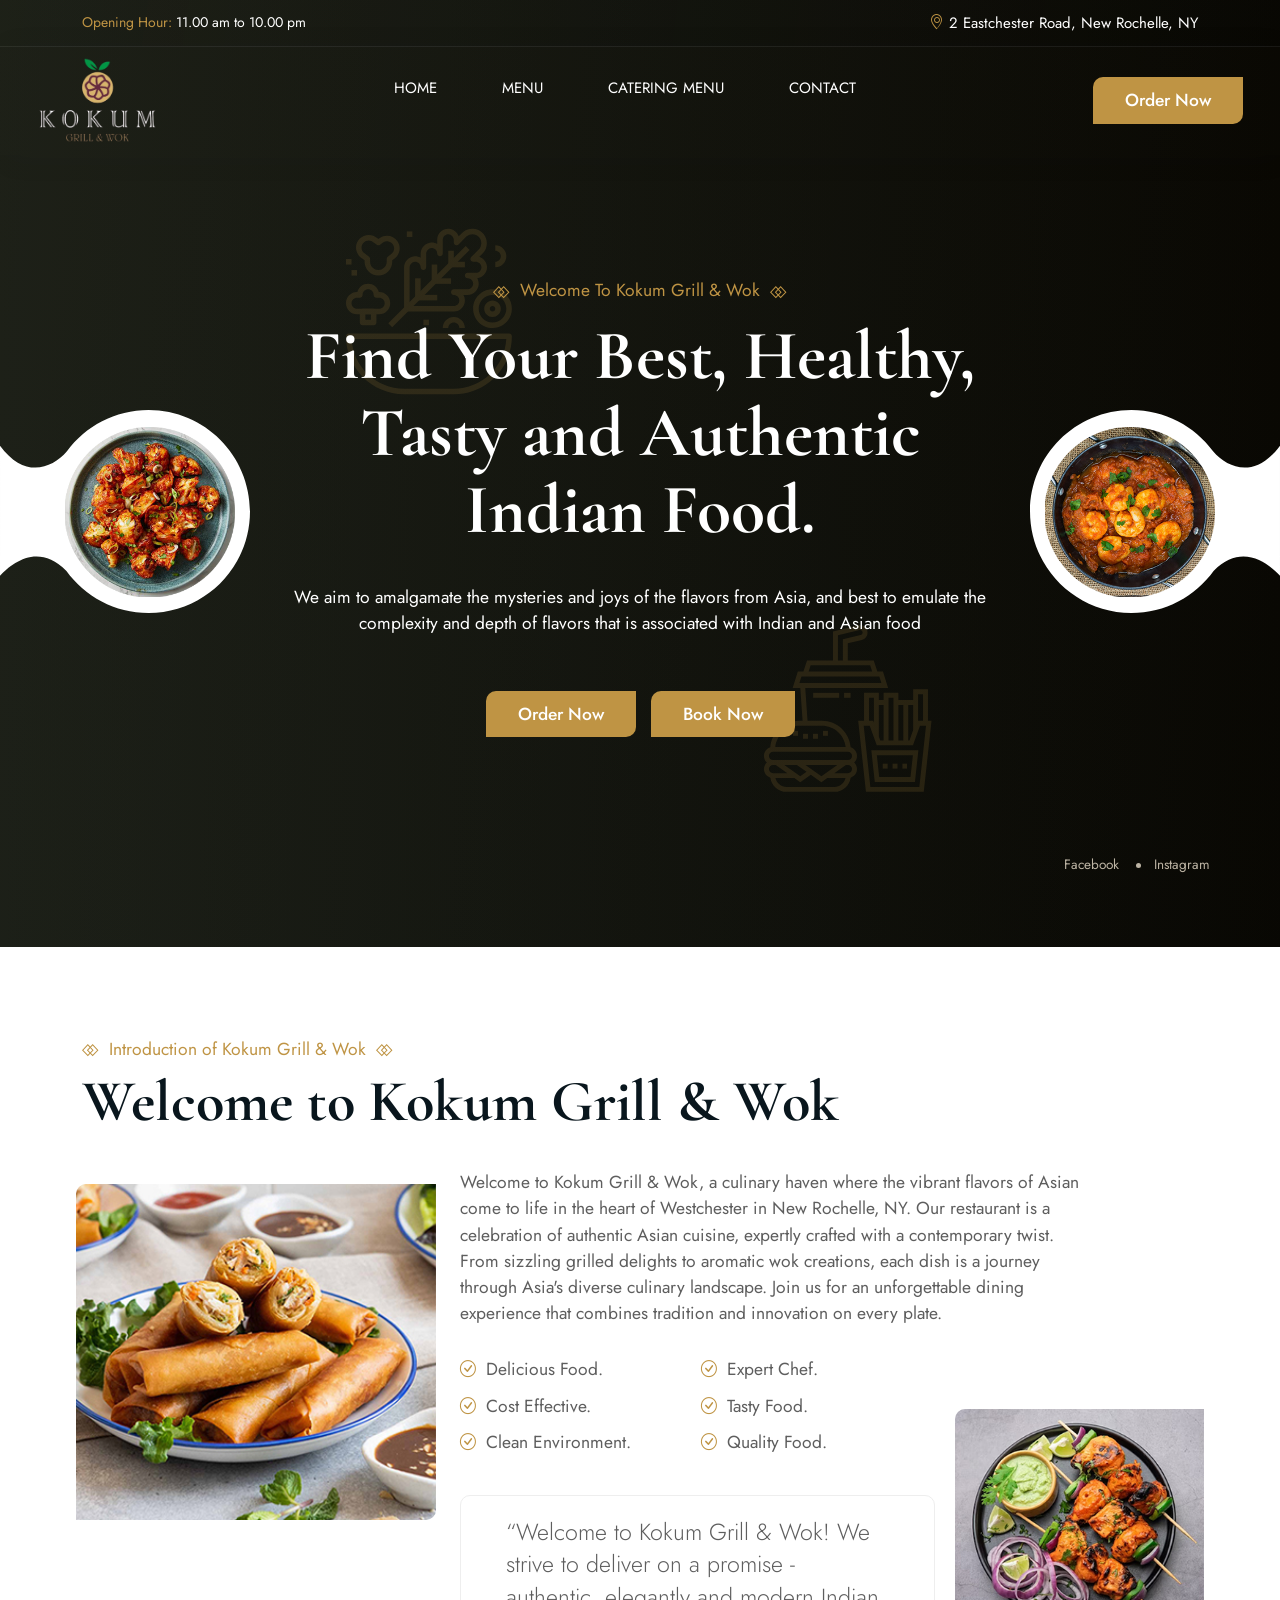
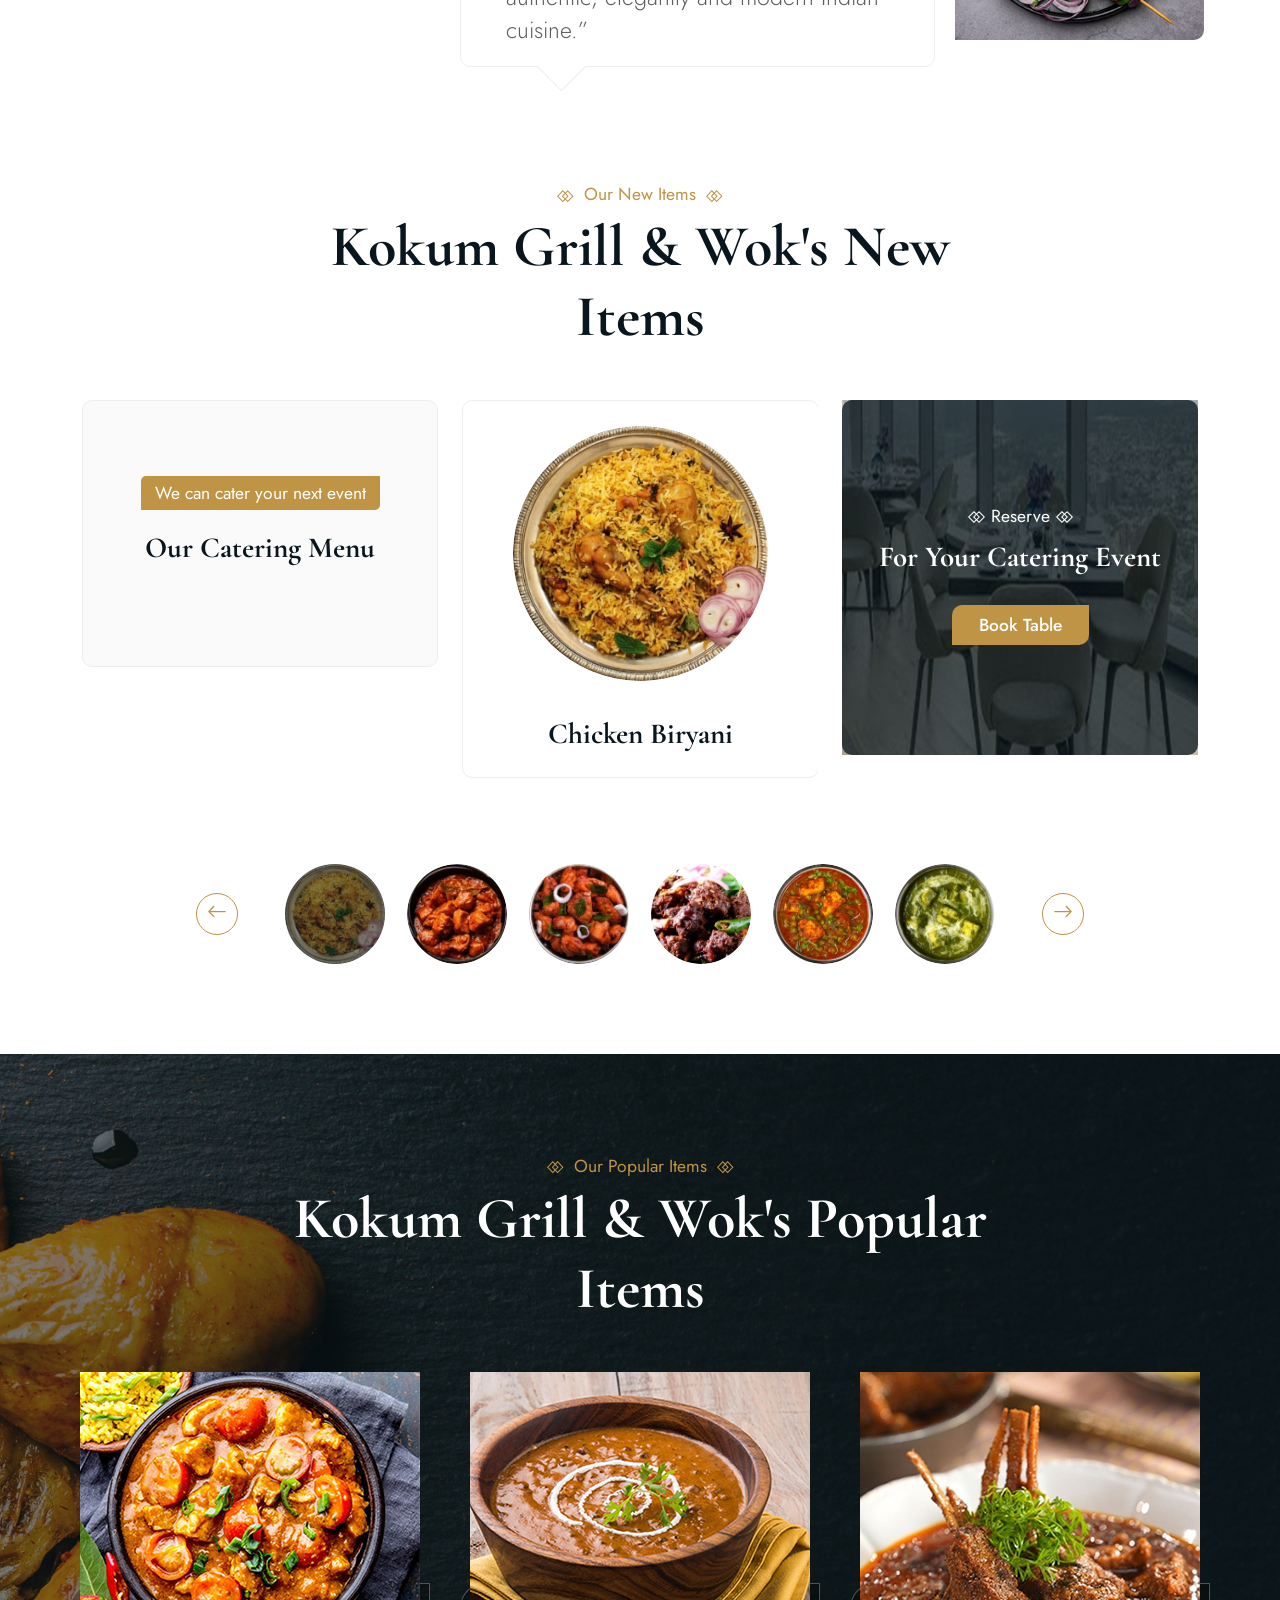
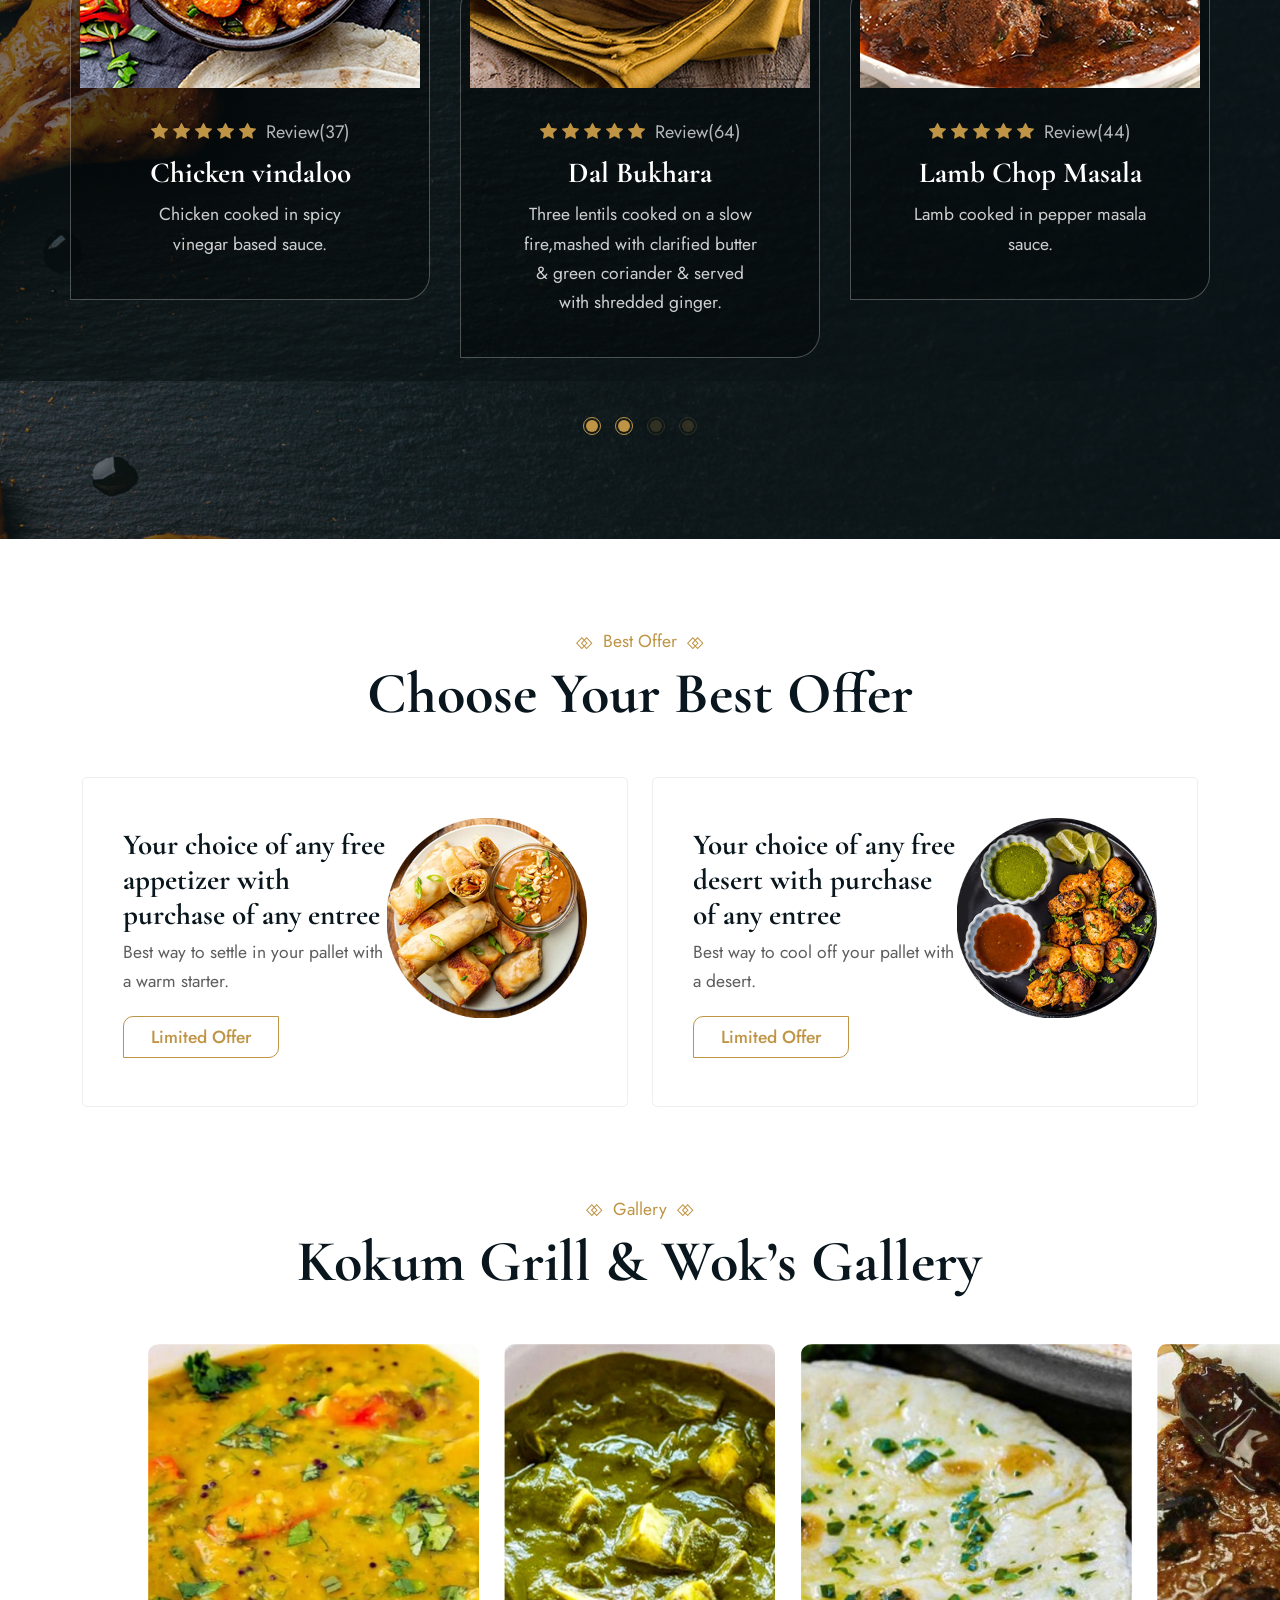
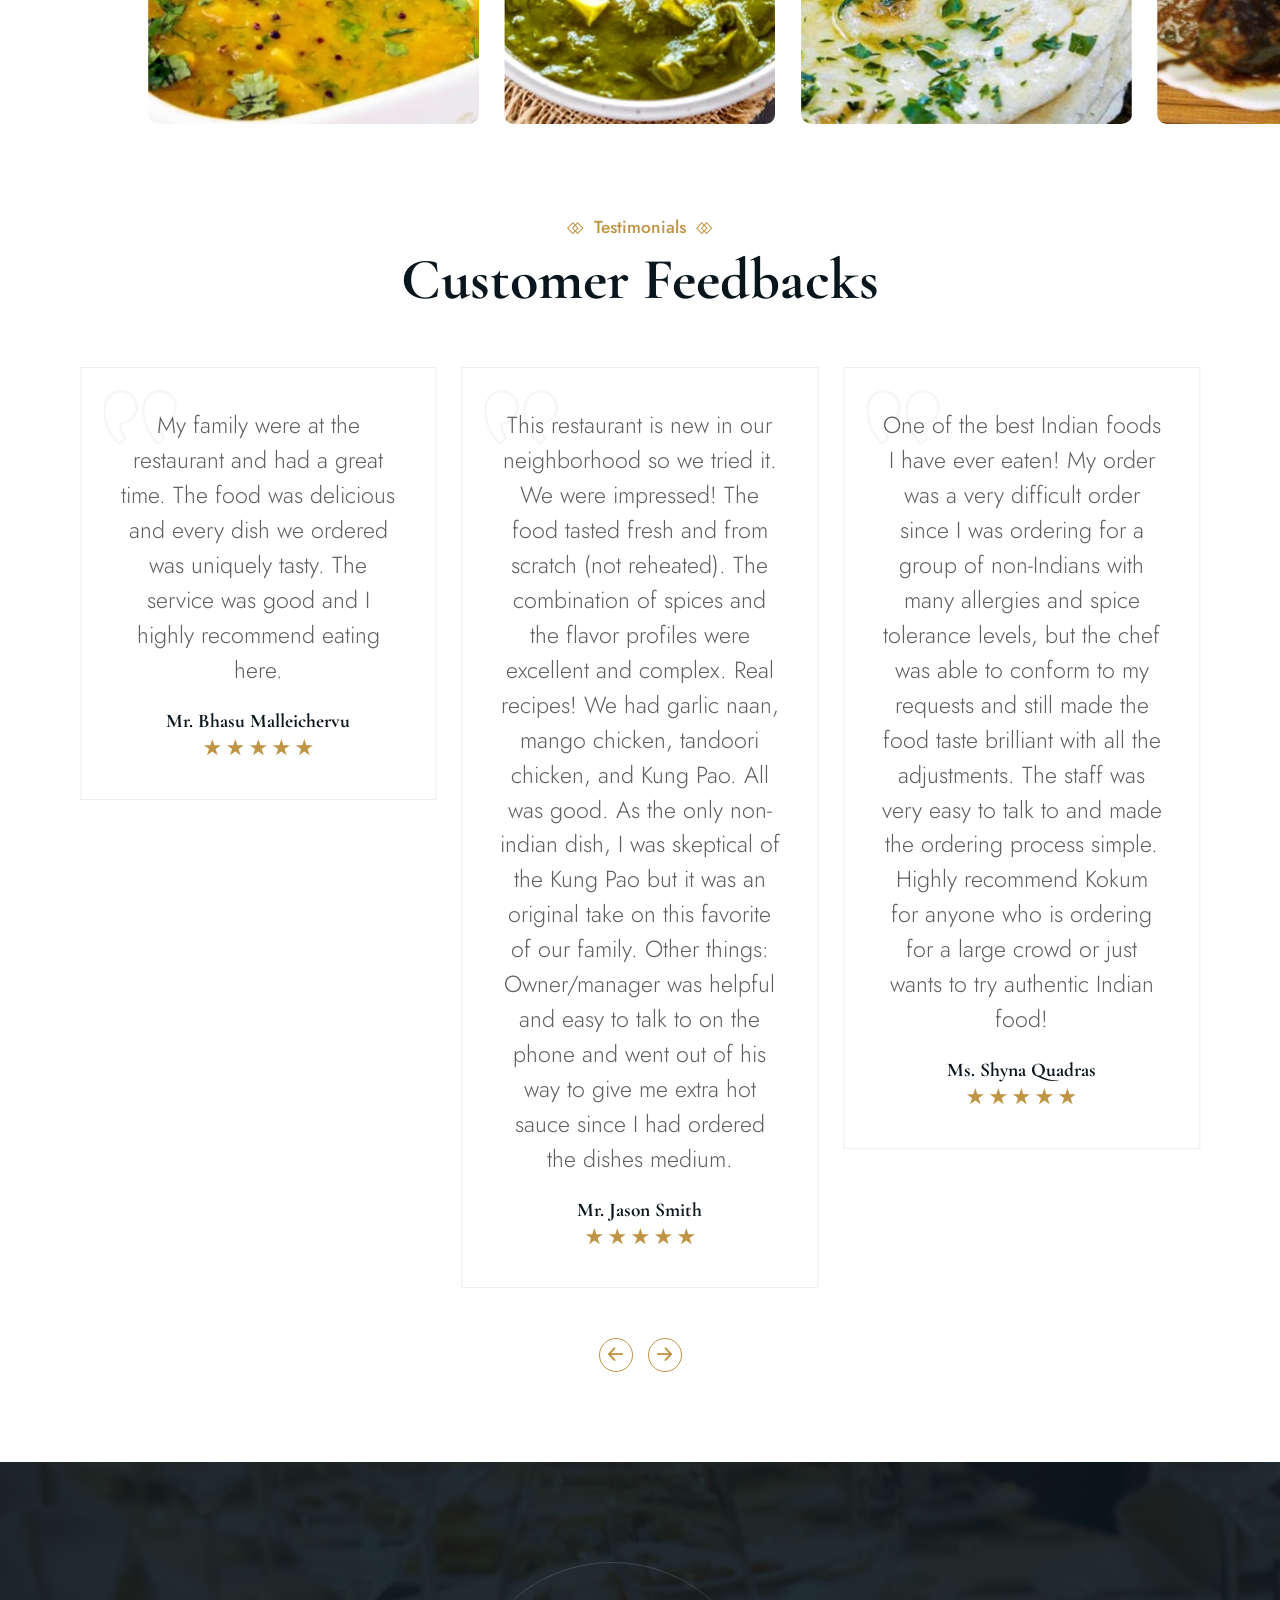
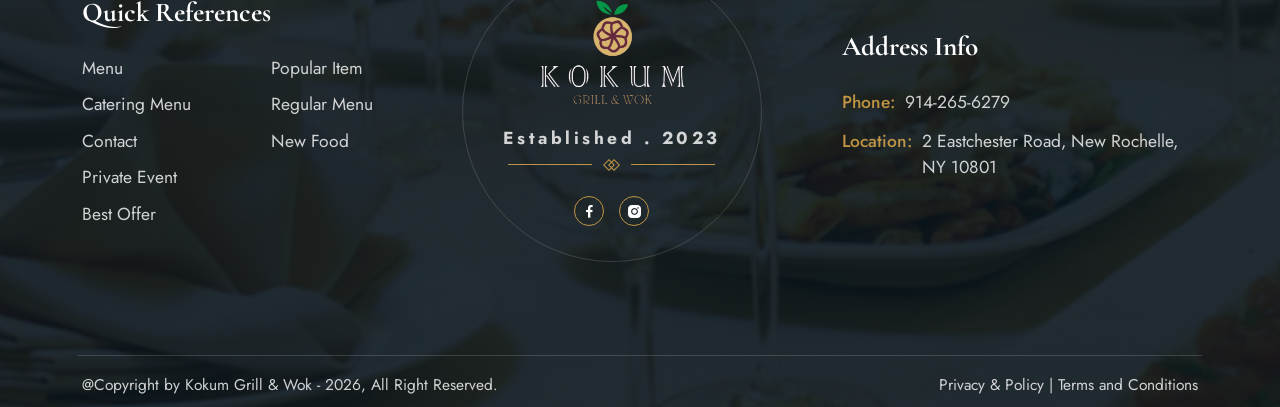
==== commit 10eef925: "pages updated" ====
--- a/index.html
+++ b/index.html
@@ -126,7 +126,7 @@
                     
                     <div class="hotline-info">
                         
-                        <a href="https://www.grubhub.com/restaurant/kokum-grill--wok-2-eastchester-rd-new-rochelle/7042536" class="primary-btn btn-md">Order Now</a>
+                        <a href="https://www.kokumgrillandwok.com/order" class="primary-btn btn-md">Order Now1</a>
                     </div>
                     
                 </div>
@@ -146,7 +146,7 @@
                         <h6><a href="tel:914-265-6279">914-265-6279</a></h6>
                     </div>
                 </div>
-                <a href="https://www.kokumgrillwok.com/dzrohxih/kokum-grill-and-wok-new-rochelle-10801/order-online" class="primary-btn btn-md">Order Now</a>
+                <a href="https://www.kokumgrillandwok.com/order" class="primary-btn btn-md">Order Now</a>
                 
                 <div class="sidebar-button mobile-menu-btn ">
                     <i class="bi bi-list"></i>
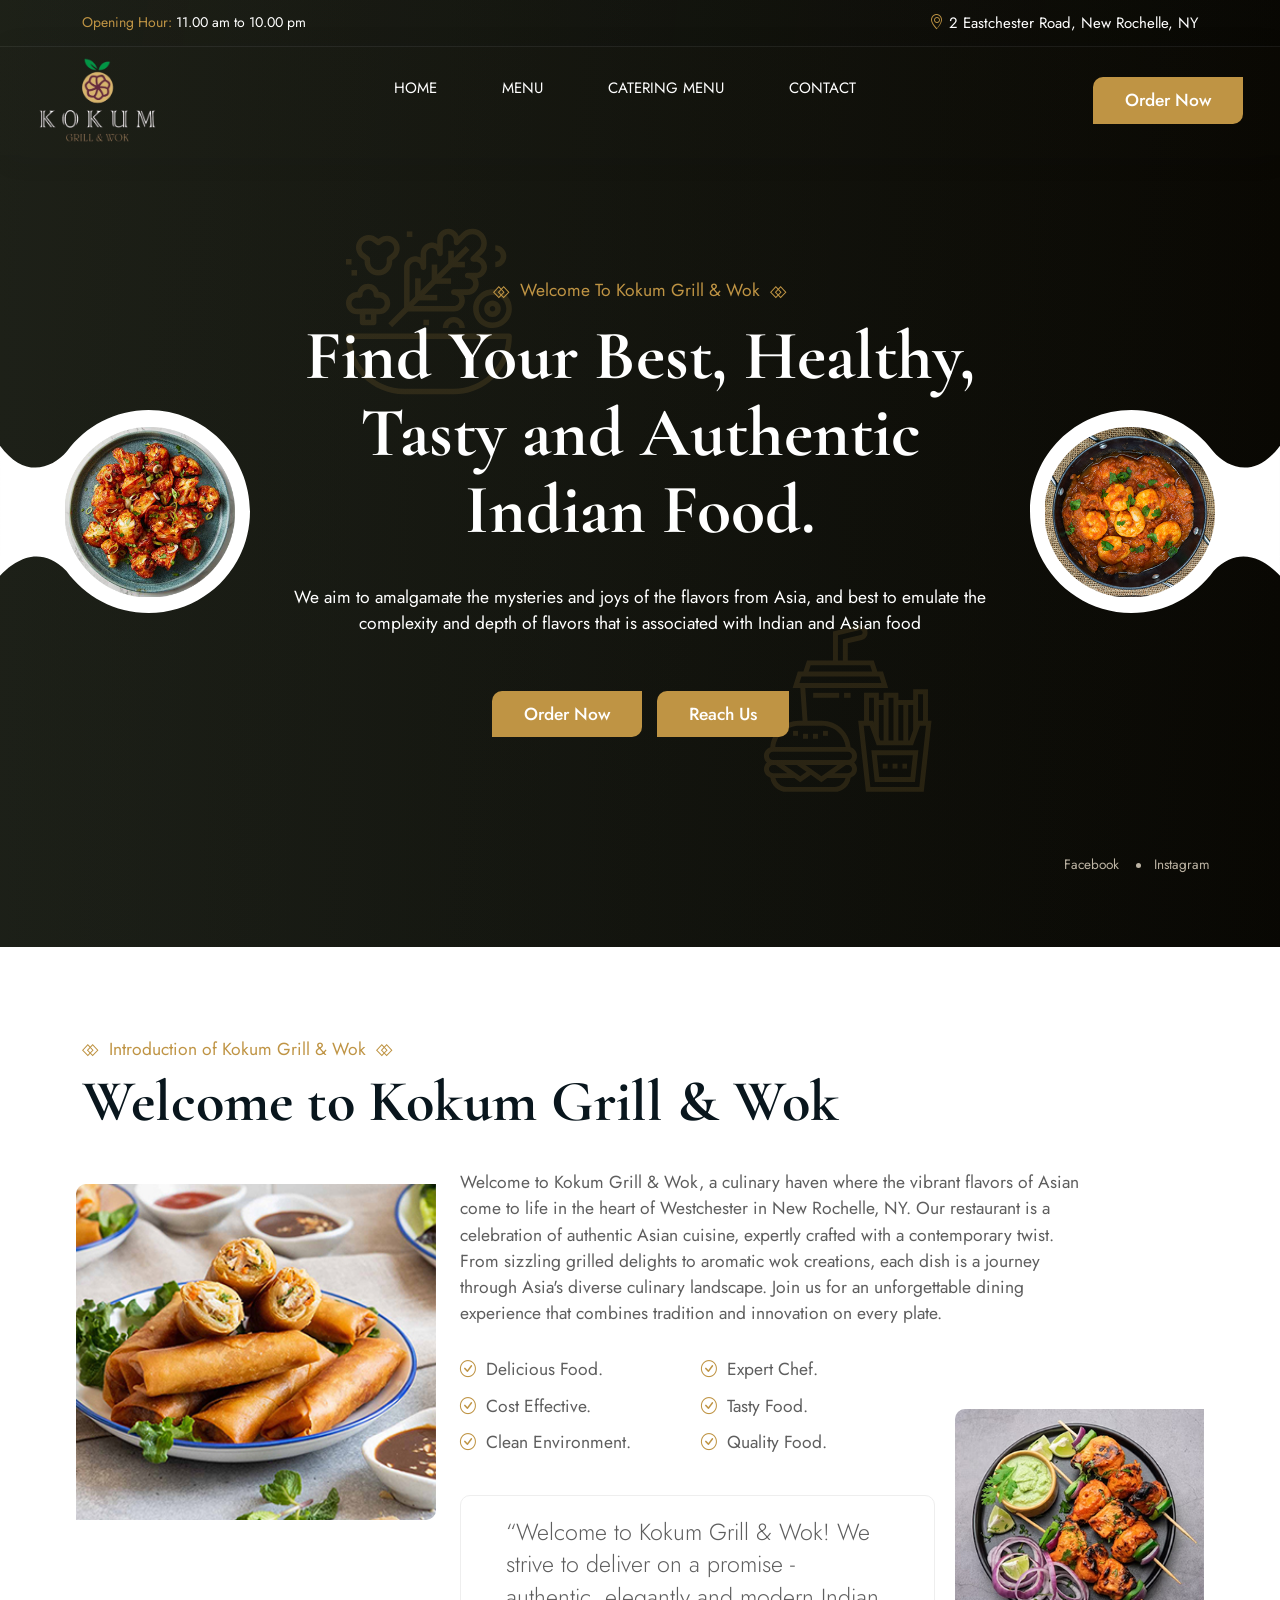
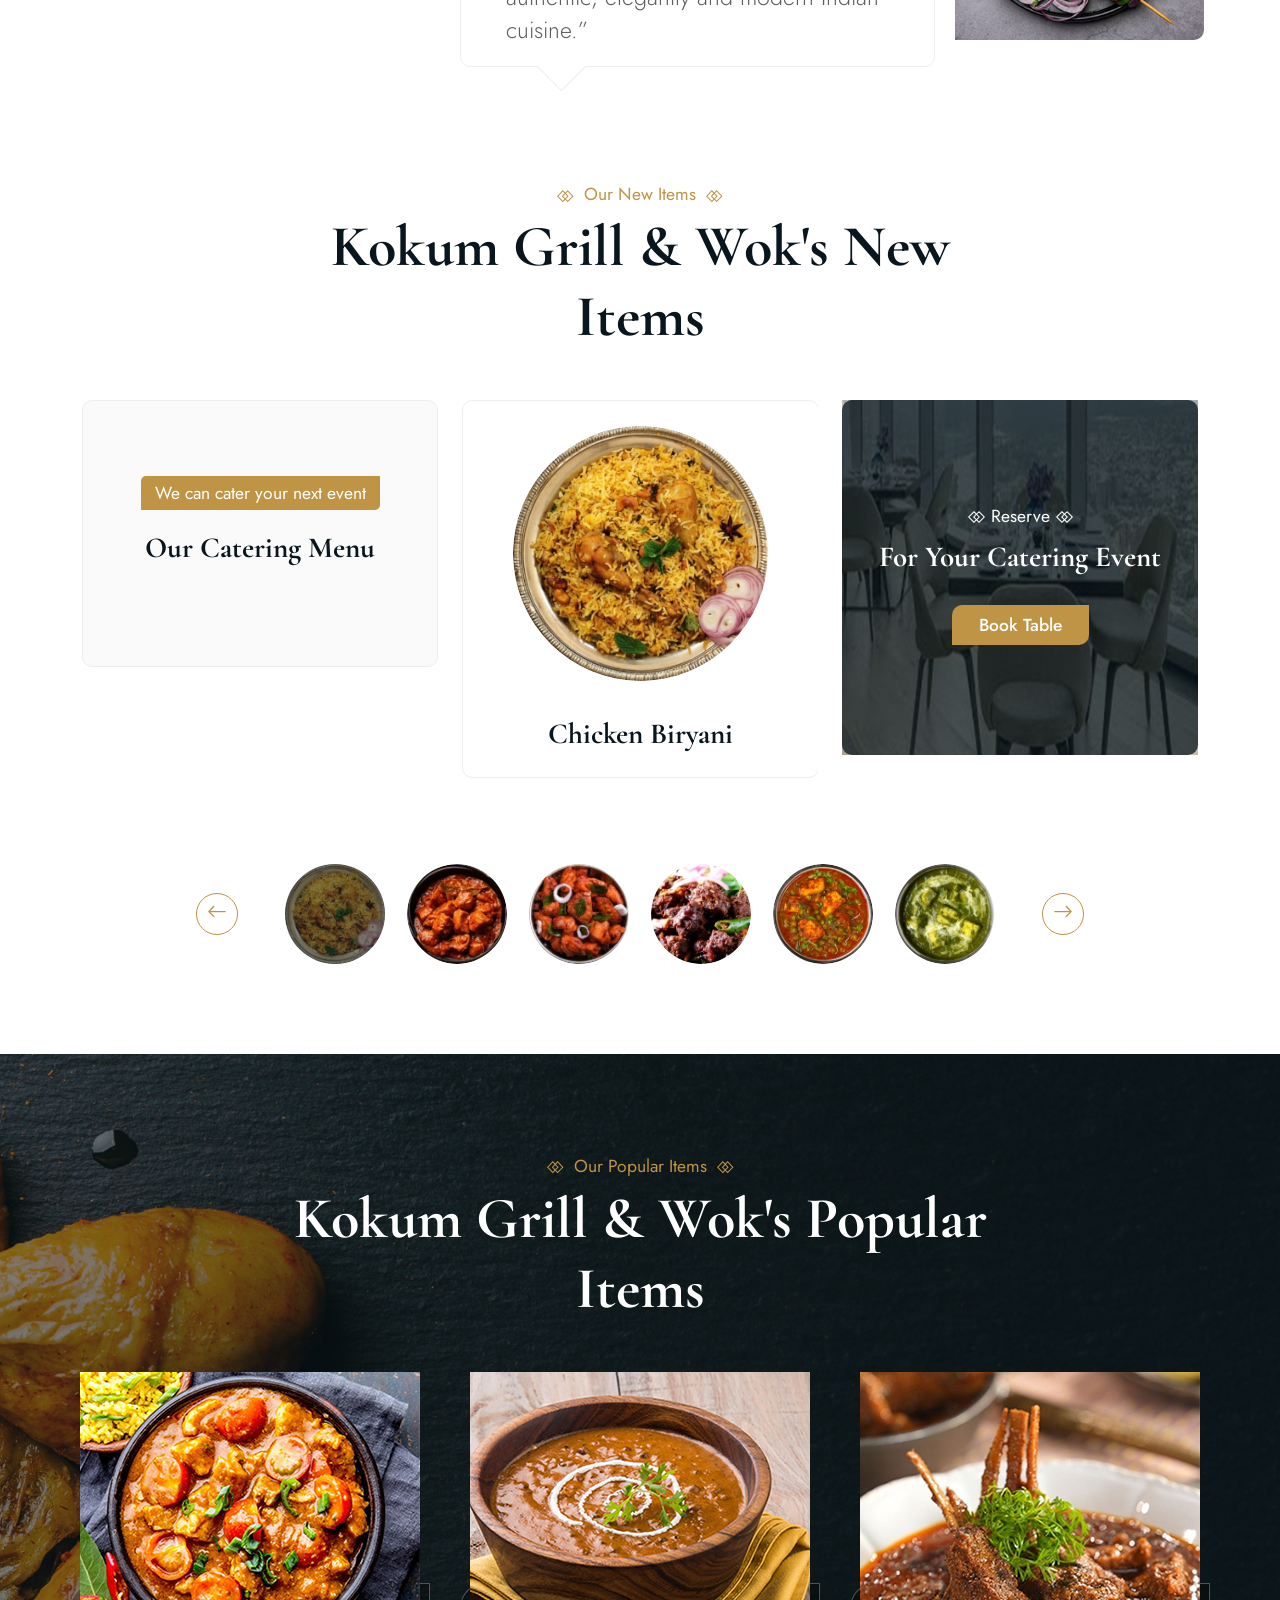
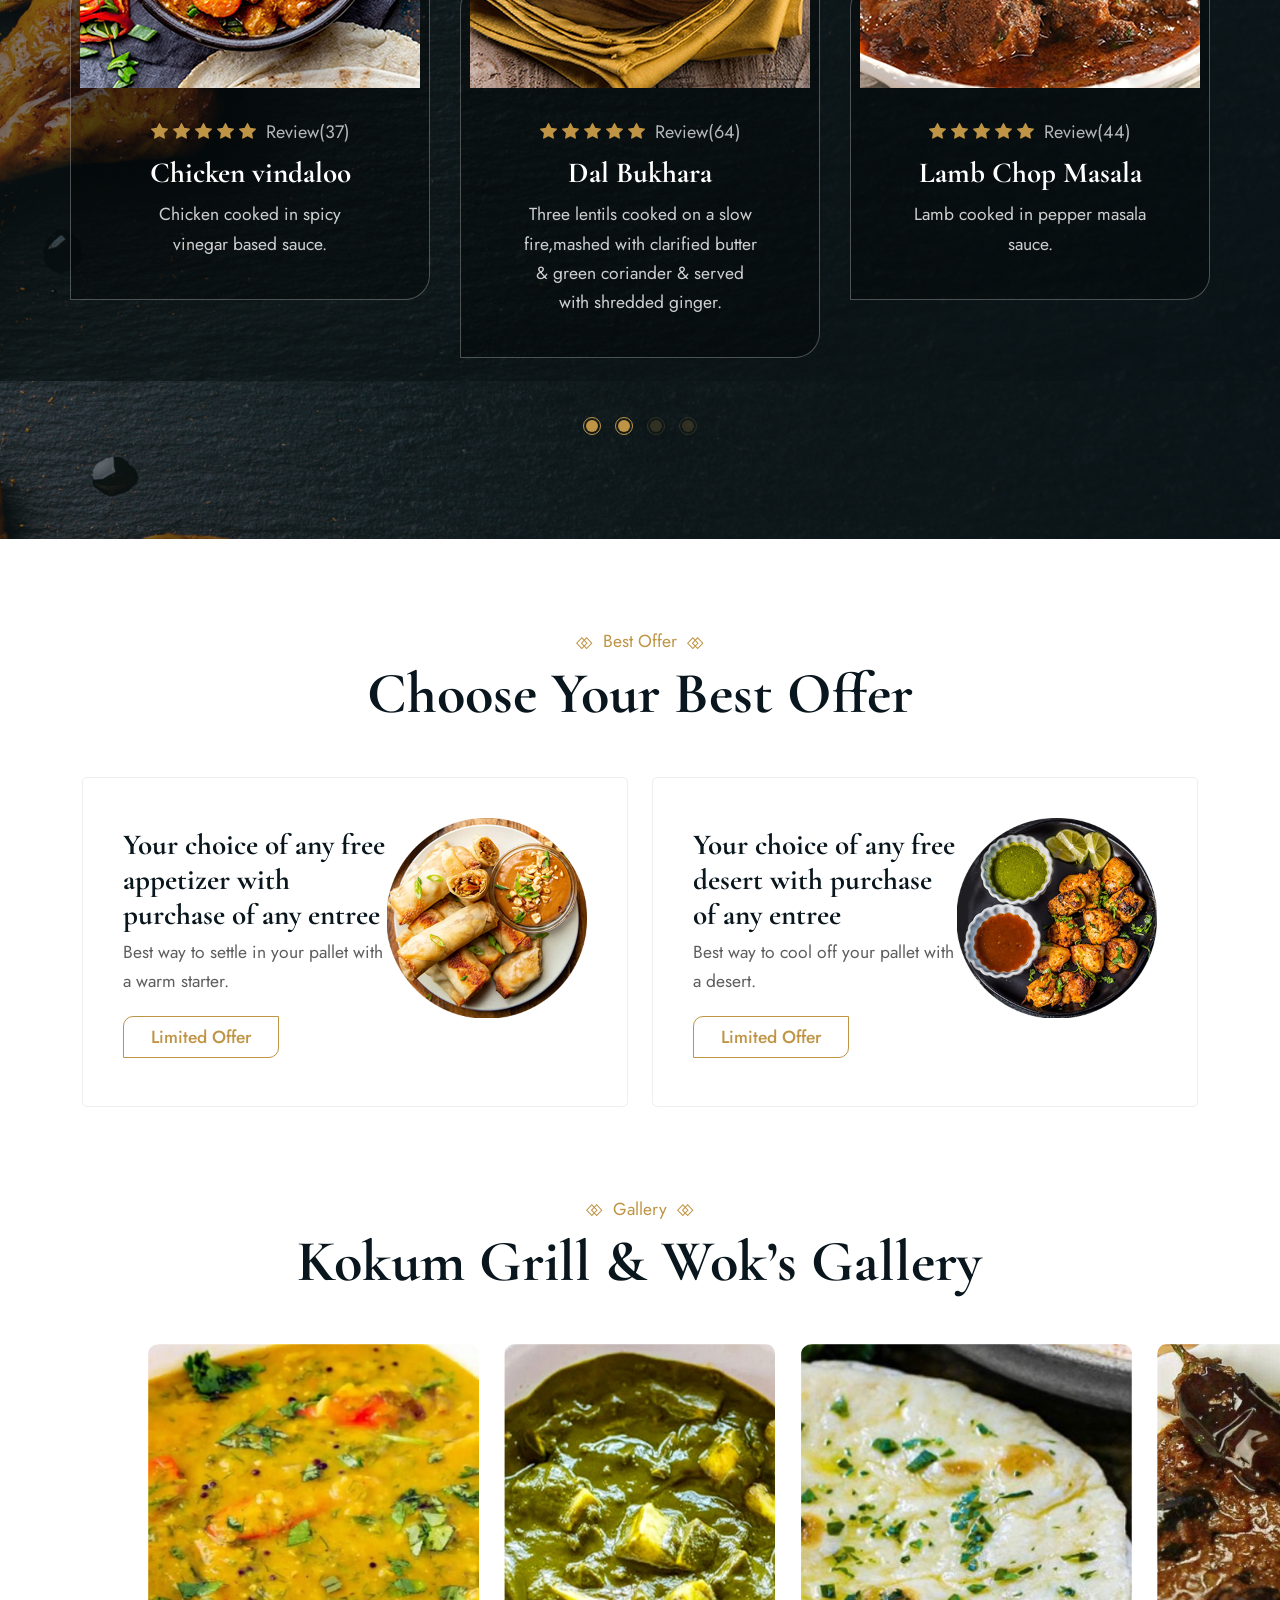
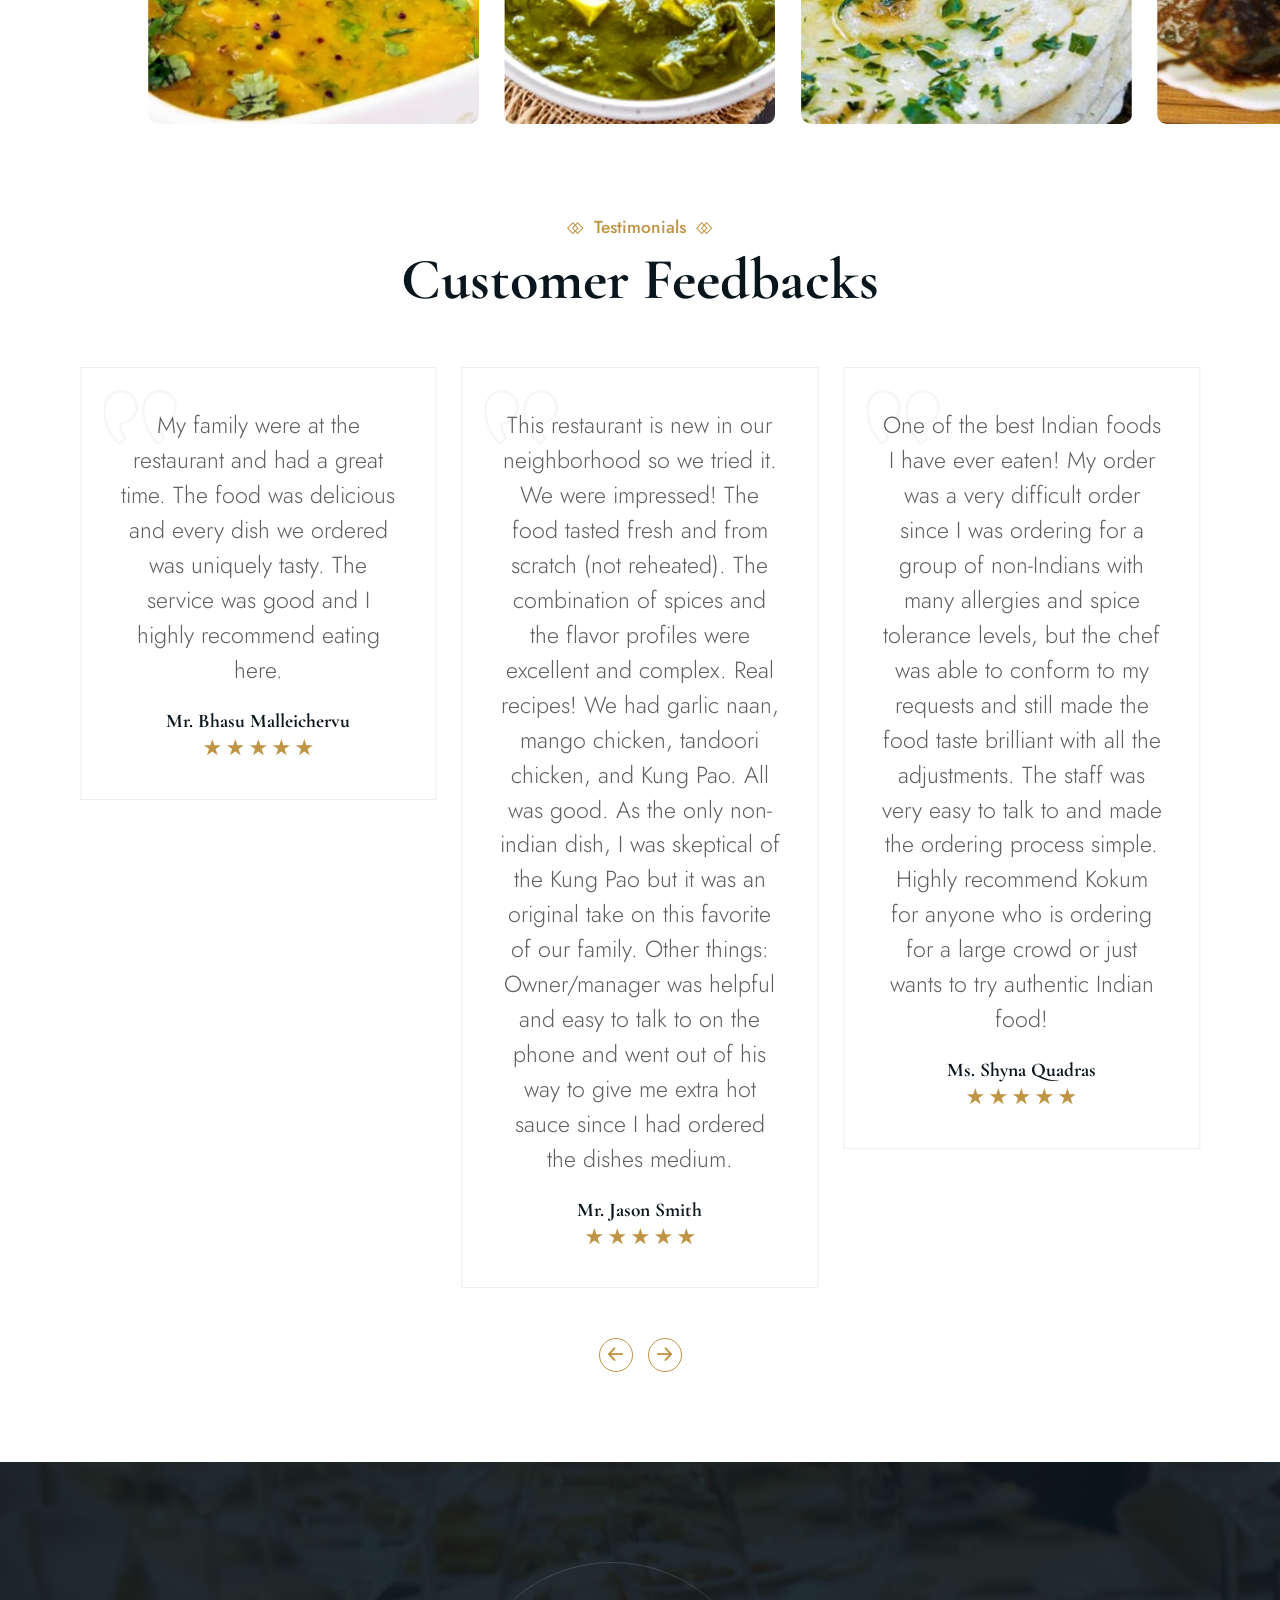
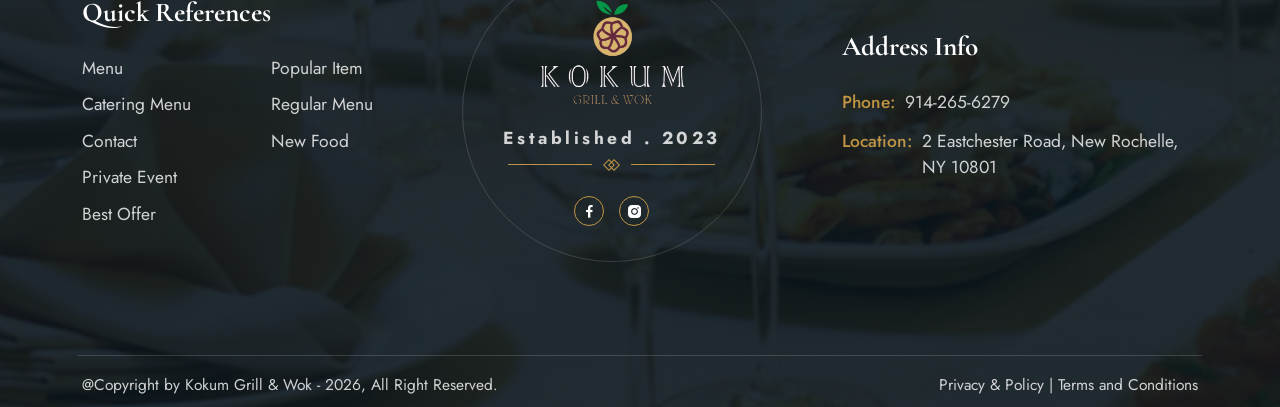
==== commit 4eb69e65: "contact us" ====
--- a/index.html
+++ b/index.html
@@ -126,7 +126,7 @@
                     
                     <div class="hotline-info">
                         
-                        <a href="https://www.kokumgrillandwok.com/order" class="primary-btn btn-md">Order Now1</a>
+                        <a href="https://www.kokumgrillandwok.com/order" class="primary-btn btn-md">Order Now</a>
                     </div>
                     
                 </div>
@@ -184,7 +184,7 @@
                             <span><img class="left-vec"  src="assets/images/icon/sub-title-vec.svg" alt="sub-title-vec">Welcome To Kokum Grill & Wok<img class="right-vec" src="assets/images/icon/sub-title-vec.svg" alt="sub-title-vec"></span>
                             <h1>Find Your Best, Healthy, Tasty and Authentic Indian Food.</h1>
                             <p>We aim to amalgamate the mysteries and joys of the flavors from Asia, and best to emulate the complexity and depth of flavors that is associated with Indian and Asian food</p>
-                            <a class="primary-btn btn-md" ban" href="https://www.kokumgrillandwok.com/order">Order Now</a>&nbsp;&nbsp;&nbsp;<a class="primary-btn btn-md" ban" href="reservation.html">Book Now</a>
+                            <a class="primary-btn btn-md" ban" href="https://www.kokumgrillandwok.com/order">Order Now</a>&nbsp;&nbsp;&nbsp;<a class="primary-btn btn-md" ban" href="contact.html">Reach Us</a>
                             
                         </div>
                         <div class="banner-right-img">
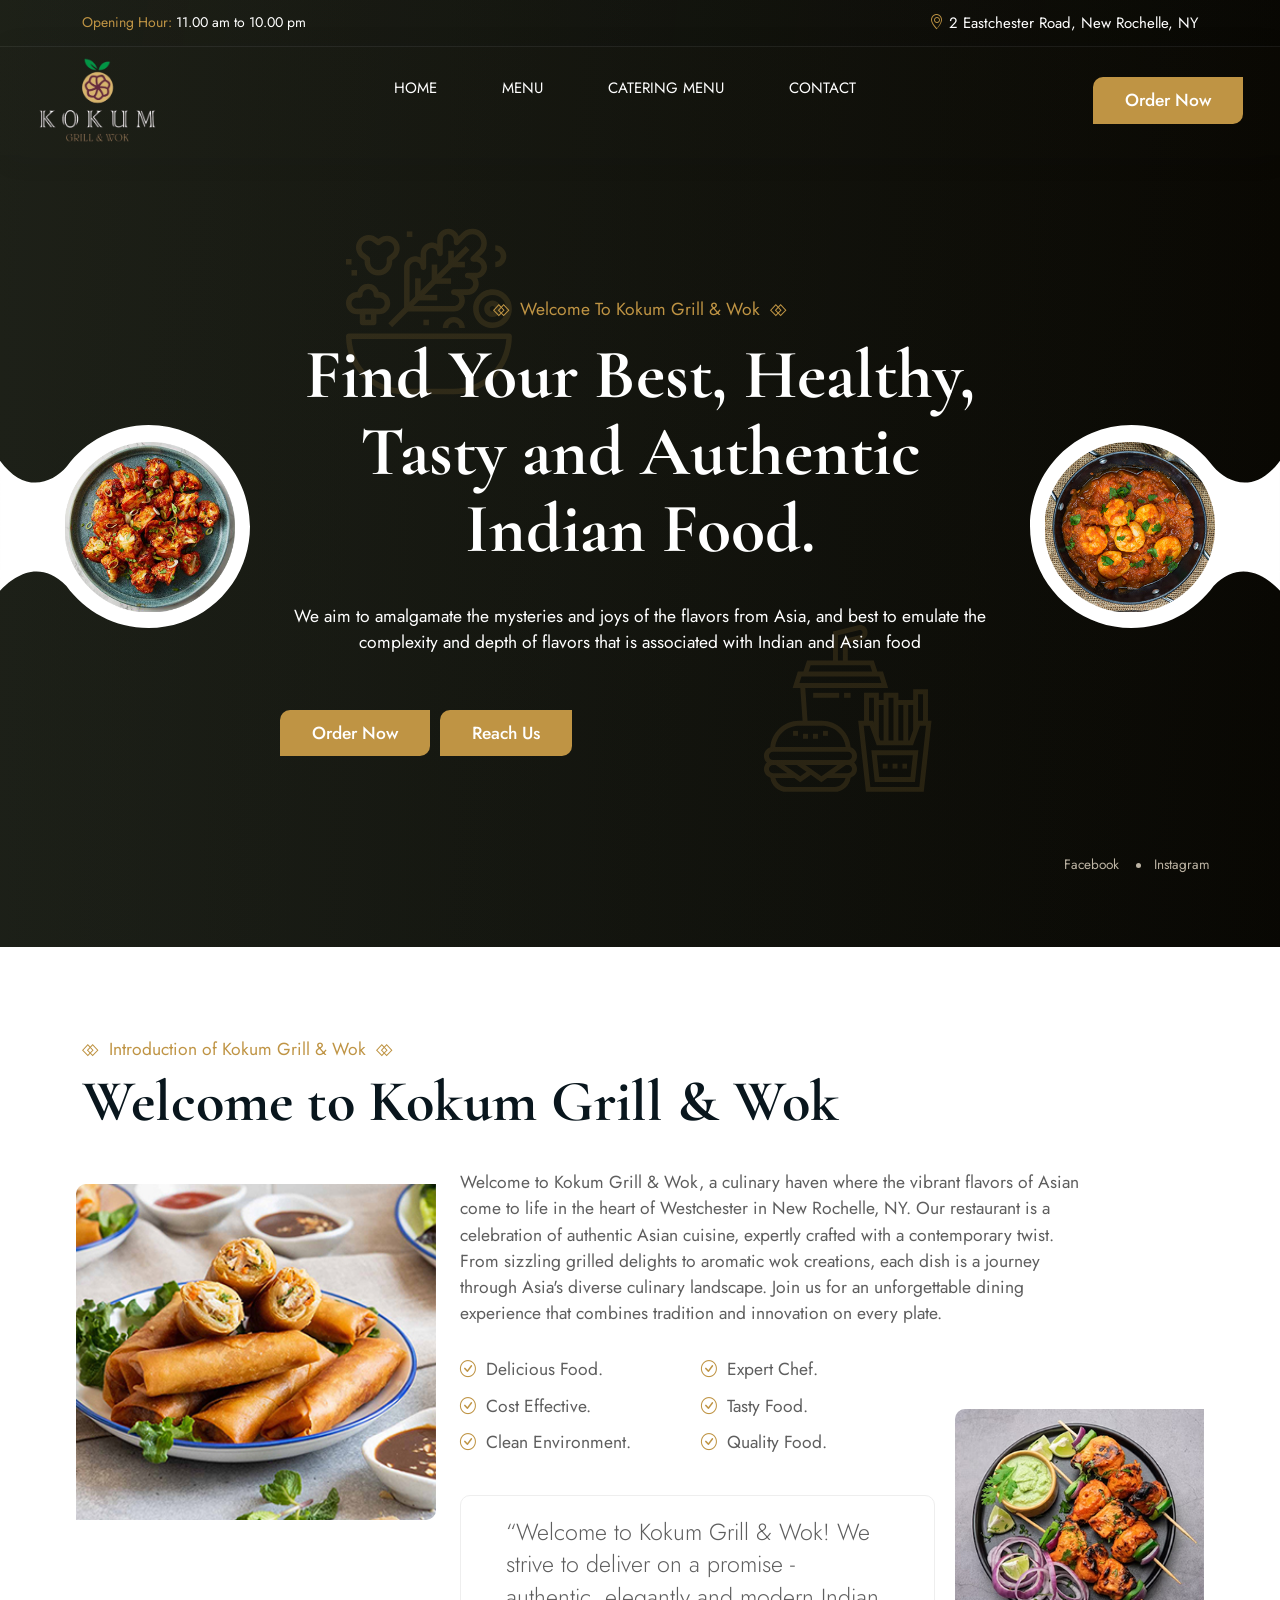
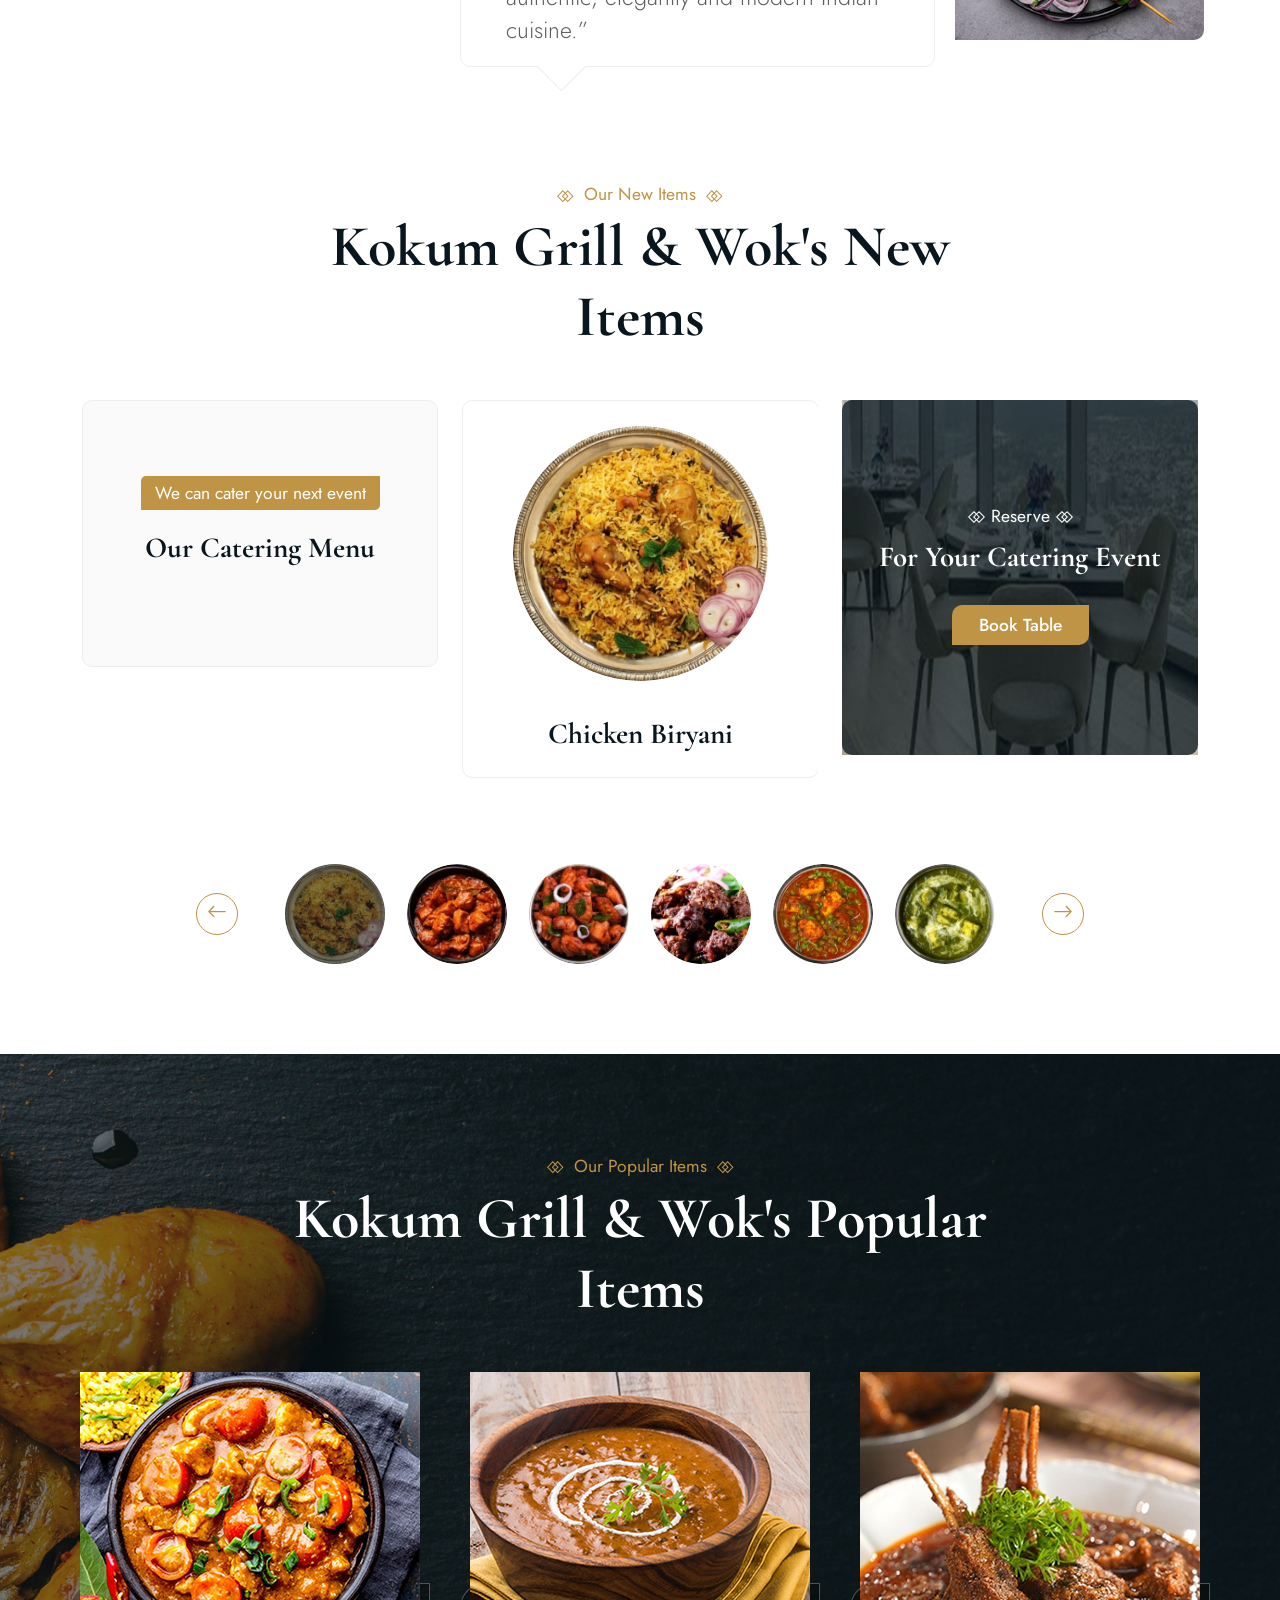
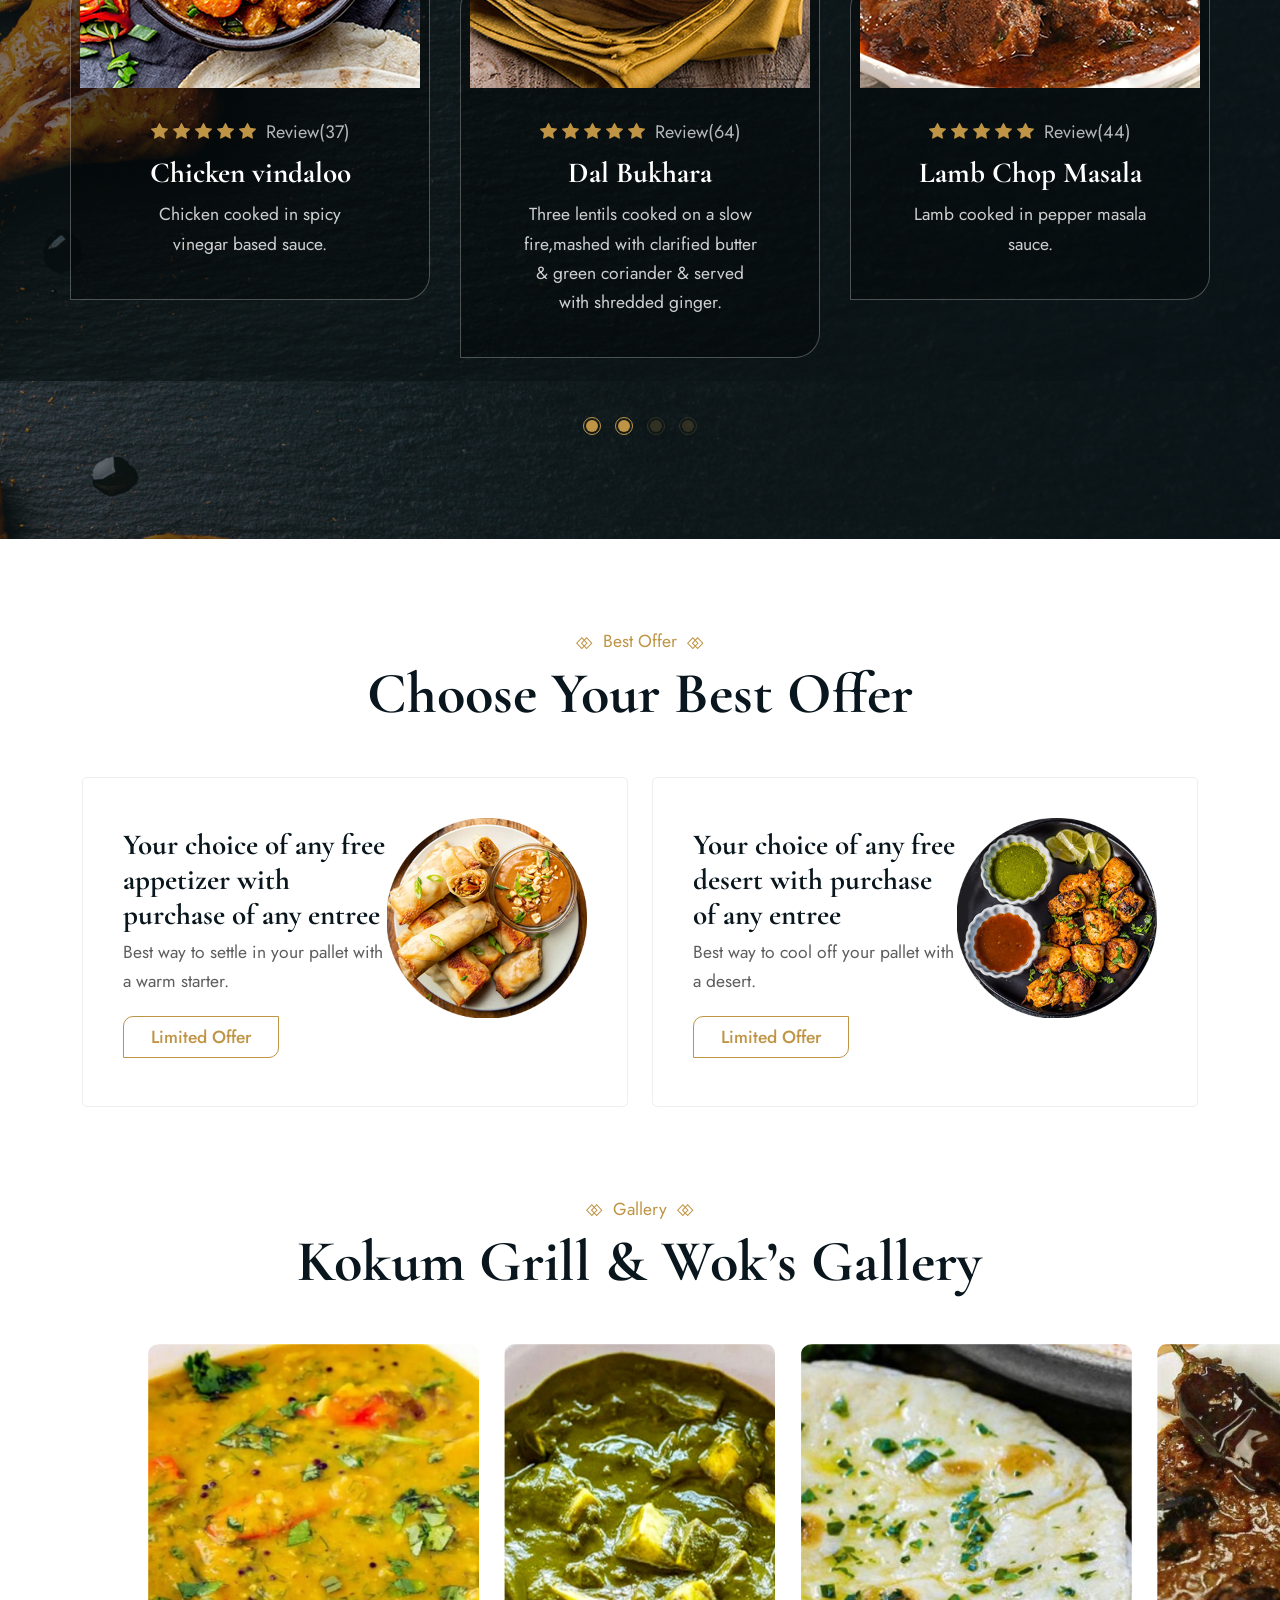
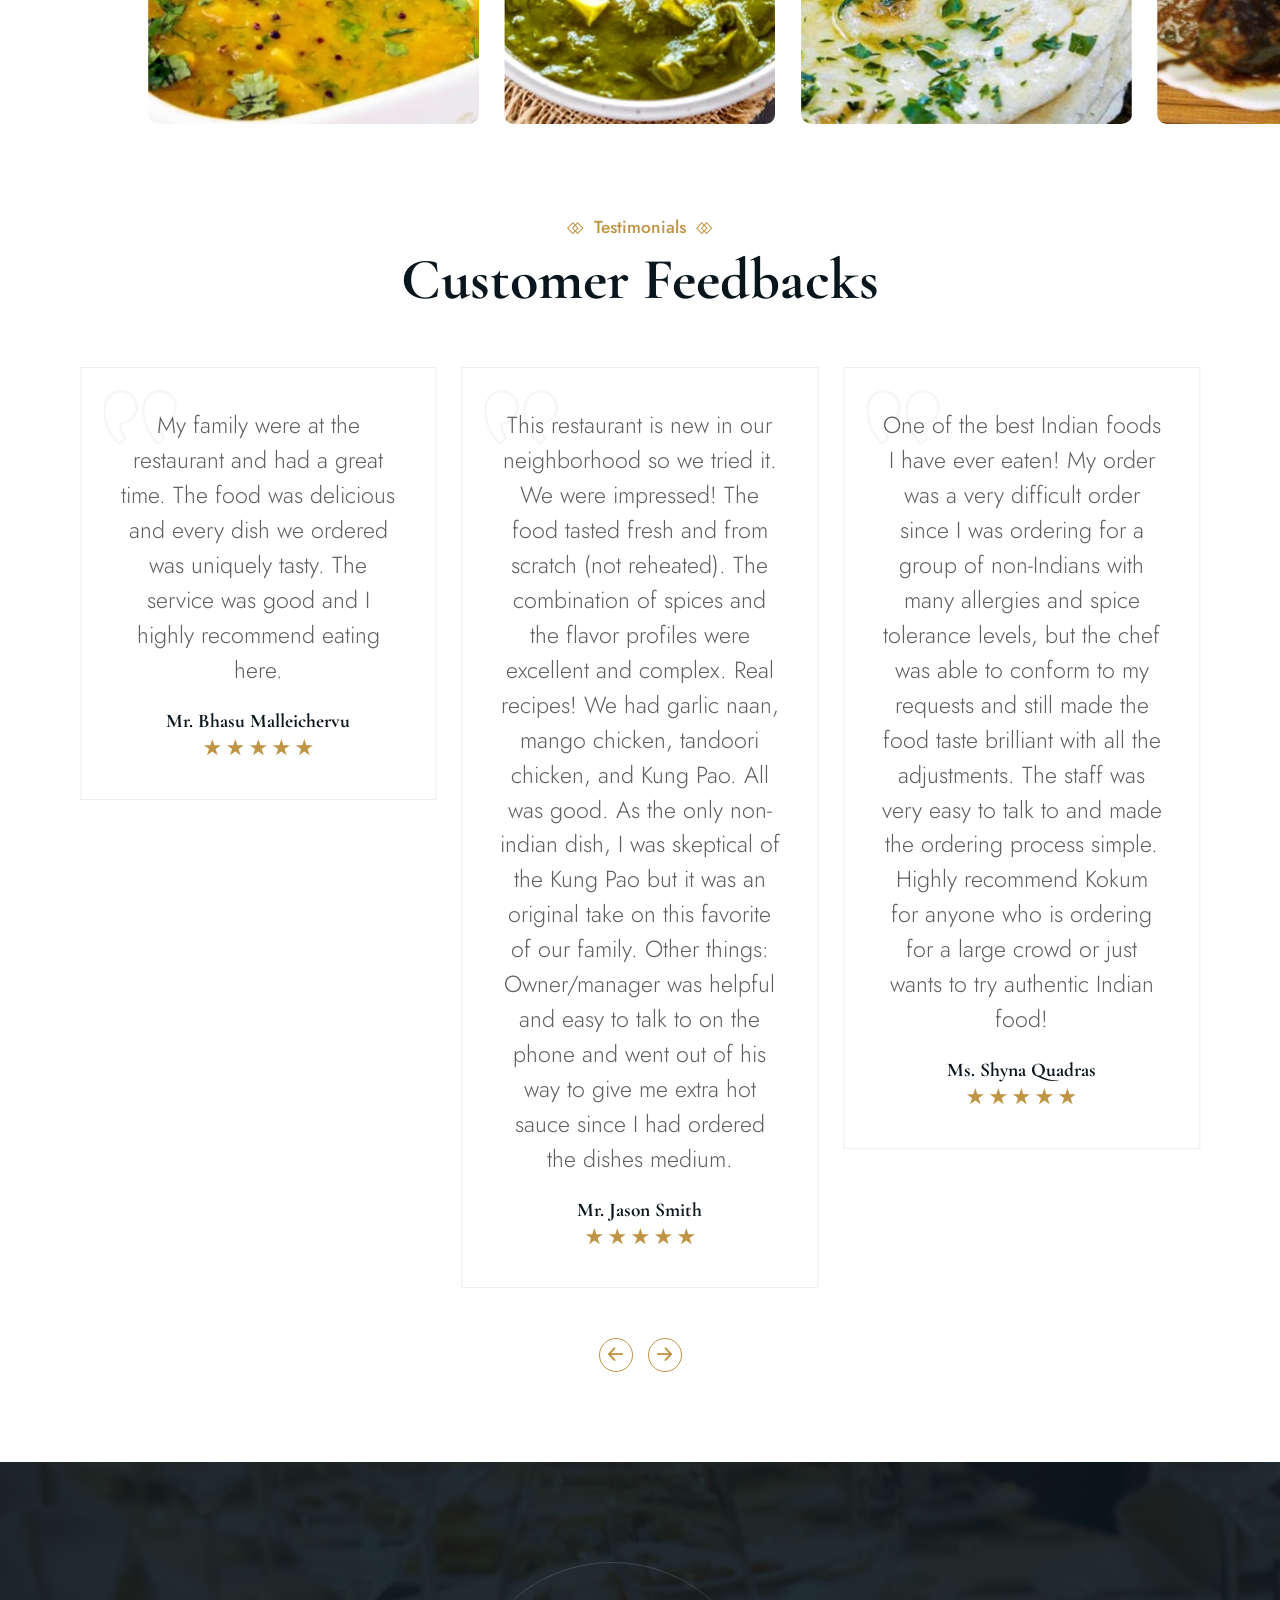
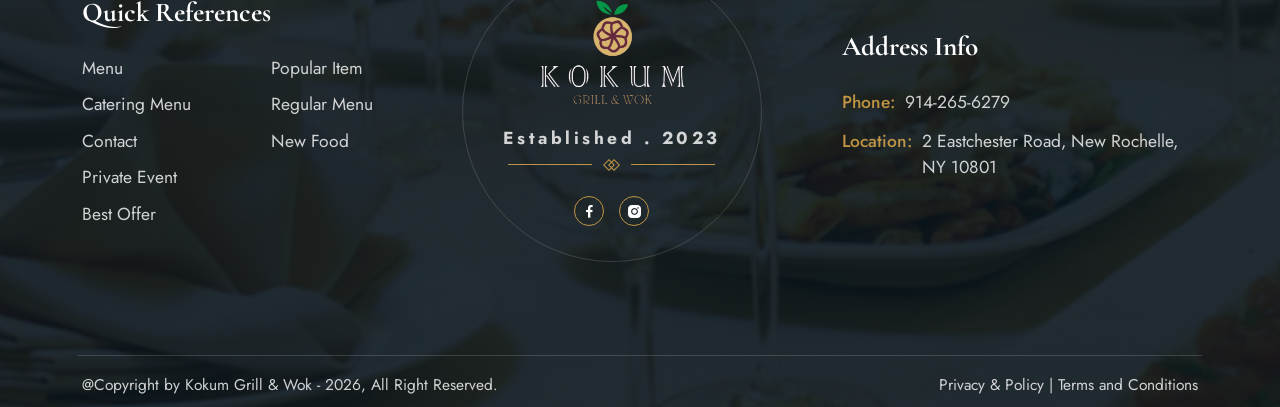
==== commit c0adbf70: "contact us" ====
--- a/index.html
+++ b/index.html
@@ -52,6 +52,24 @@
     padding: 0px 0px;
     margin: 5px;
     border: none;
+}
+    .banner-section1 .banner-wrapper .banner-content .hero-actions {
+    display: flex;
+    gap: 10px;
+    flex-wrap: wrap;
+}
+    .banner-section1 .banner-wrapper {
+    padding-bottom: 140px;
+}
+    @media (max-width: 1700px) {
+    .banner-section1 .banner-wrapper {
+        padding-bottom: 110px;
+    }
+}
+    @media (max-width: 1399px) {
+    .banner-section1 .banner-wrapper {
+        padding-bottom: 70px;
+    }
 }
 </style>
 </head>
@@ -184,7 +202,10 @@
                             <span><img class="left-vec"  src="assets/images/icon/sub-title-vec.svg" alt="sub-title-vec">Welcome To Kokum Grill & Wok<img class="right-vec" src="assets/images/icon/sub-title-vec.svg" alt="sub-title-vec"></span>
                             <h1>Find Your Best, Healthy, Tasty and Authentic Indian Food.</h1>
                             <p>We aim to amalgamate the mysteries and joys of the flavors from Asia, and best to emulate the complexity and depth of flavors that is associated with Indian and Asian food</p>
-                            <a class="primary-btn btn-md" ban" href="https://www.kokumgrillandwok.com/order">Order Now</a>&nbsp;&nbsp;&nbsp;<a class="primary-btn btn-md" ban" href="contact.html">Reach Us</a>
+                            <div class="hero-actions">
+                                <a class="primary-btn btn-md" ban" href="https://www.kokumgrillandwok.com/order">Order Now</a>
+                                <a class="primary-btn btn-md" ban" href="contact.html">Reach Us</a>
+                            </div>
                             
                         </div>
                         <div class="banner-right-img">
@@ -1456,4 +1477,4 @@
     <script src="assets/js/main.js"></script>
 
 </body>
-</html>+</html>
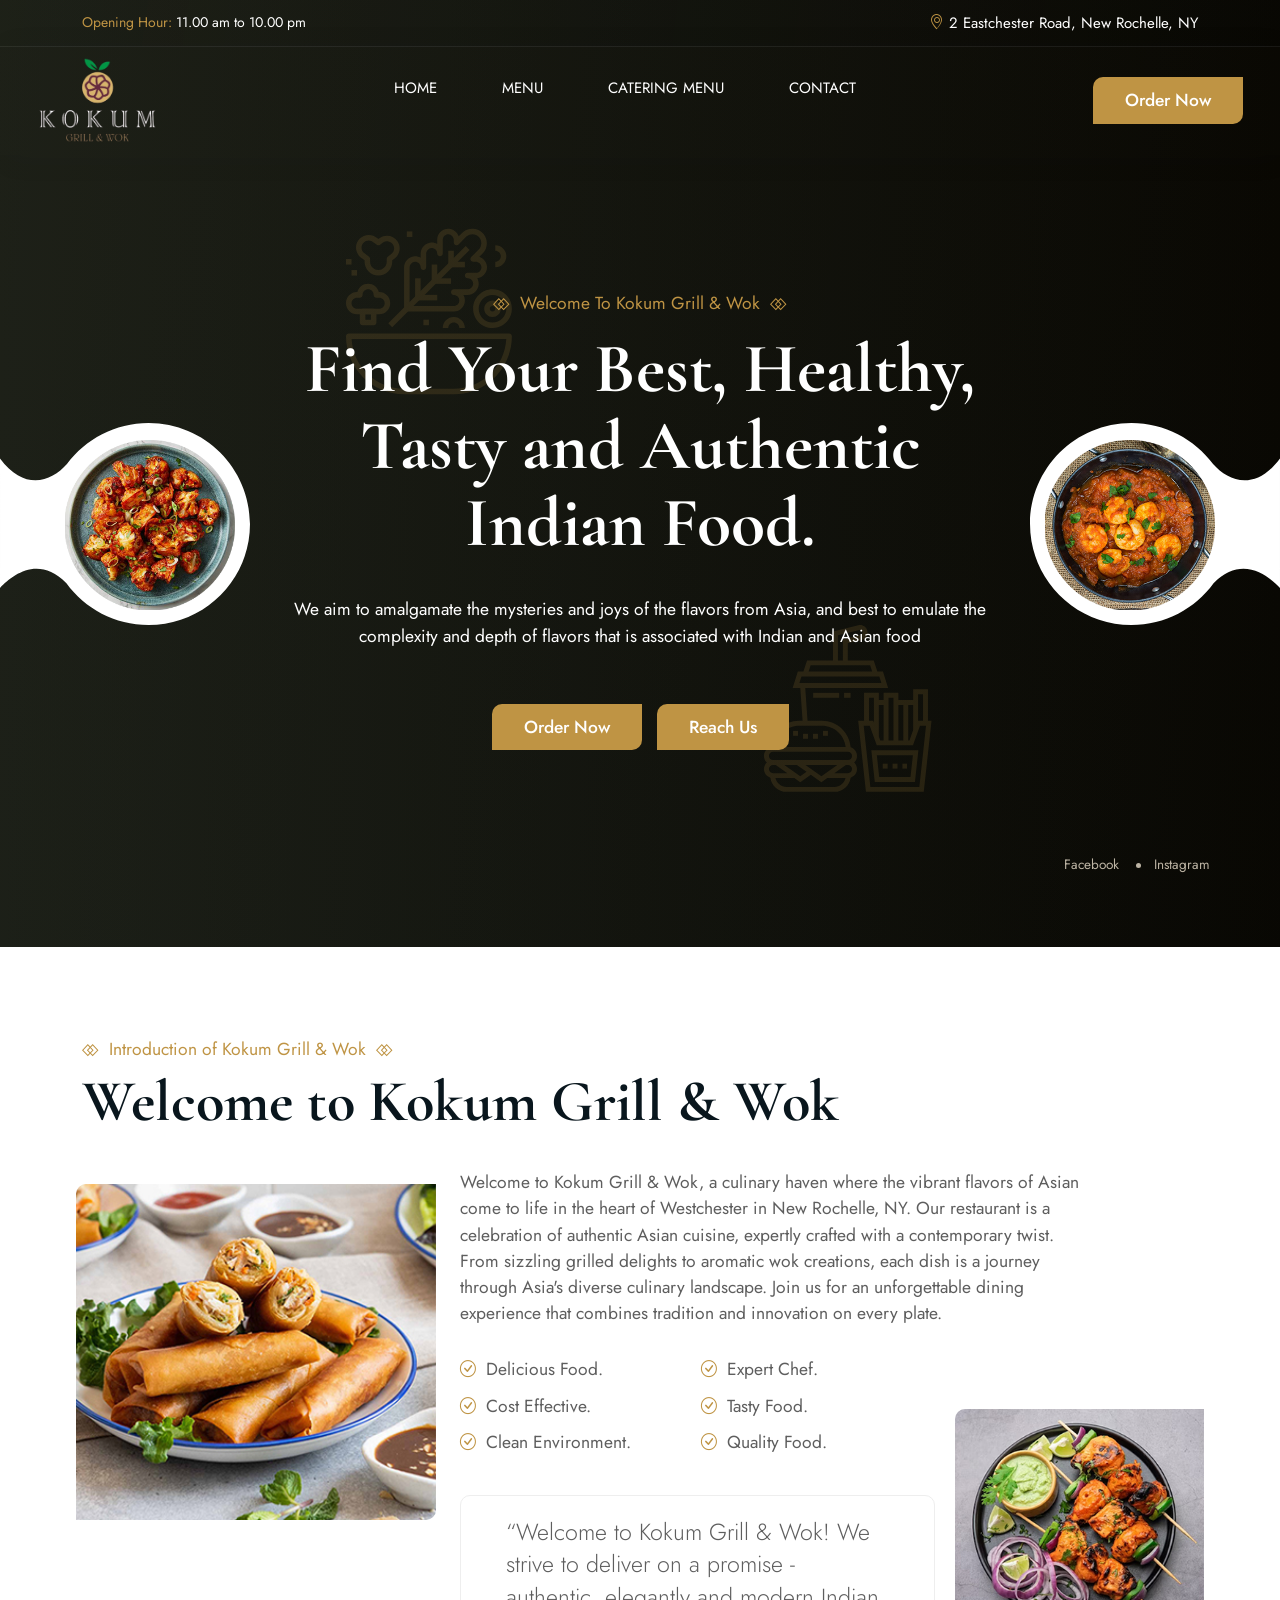
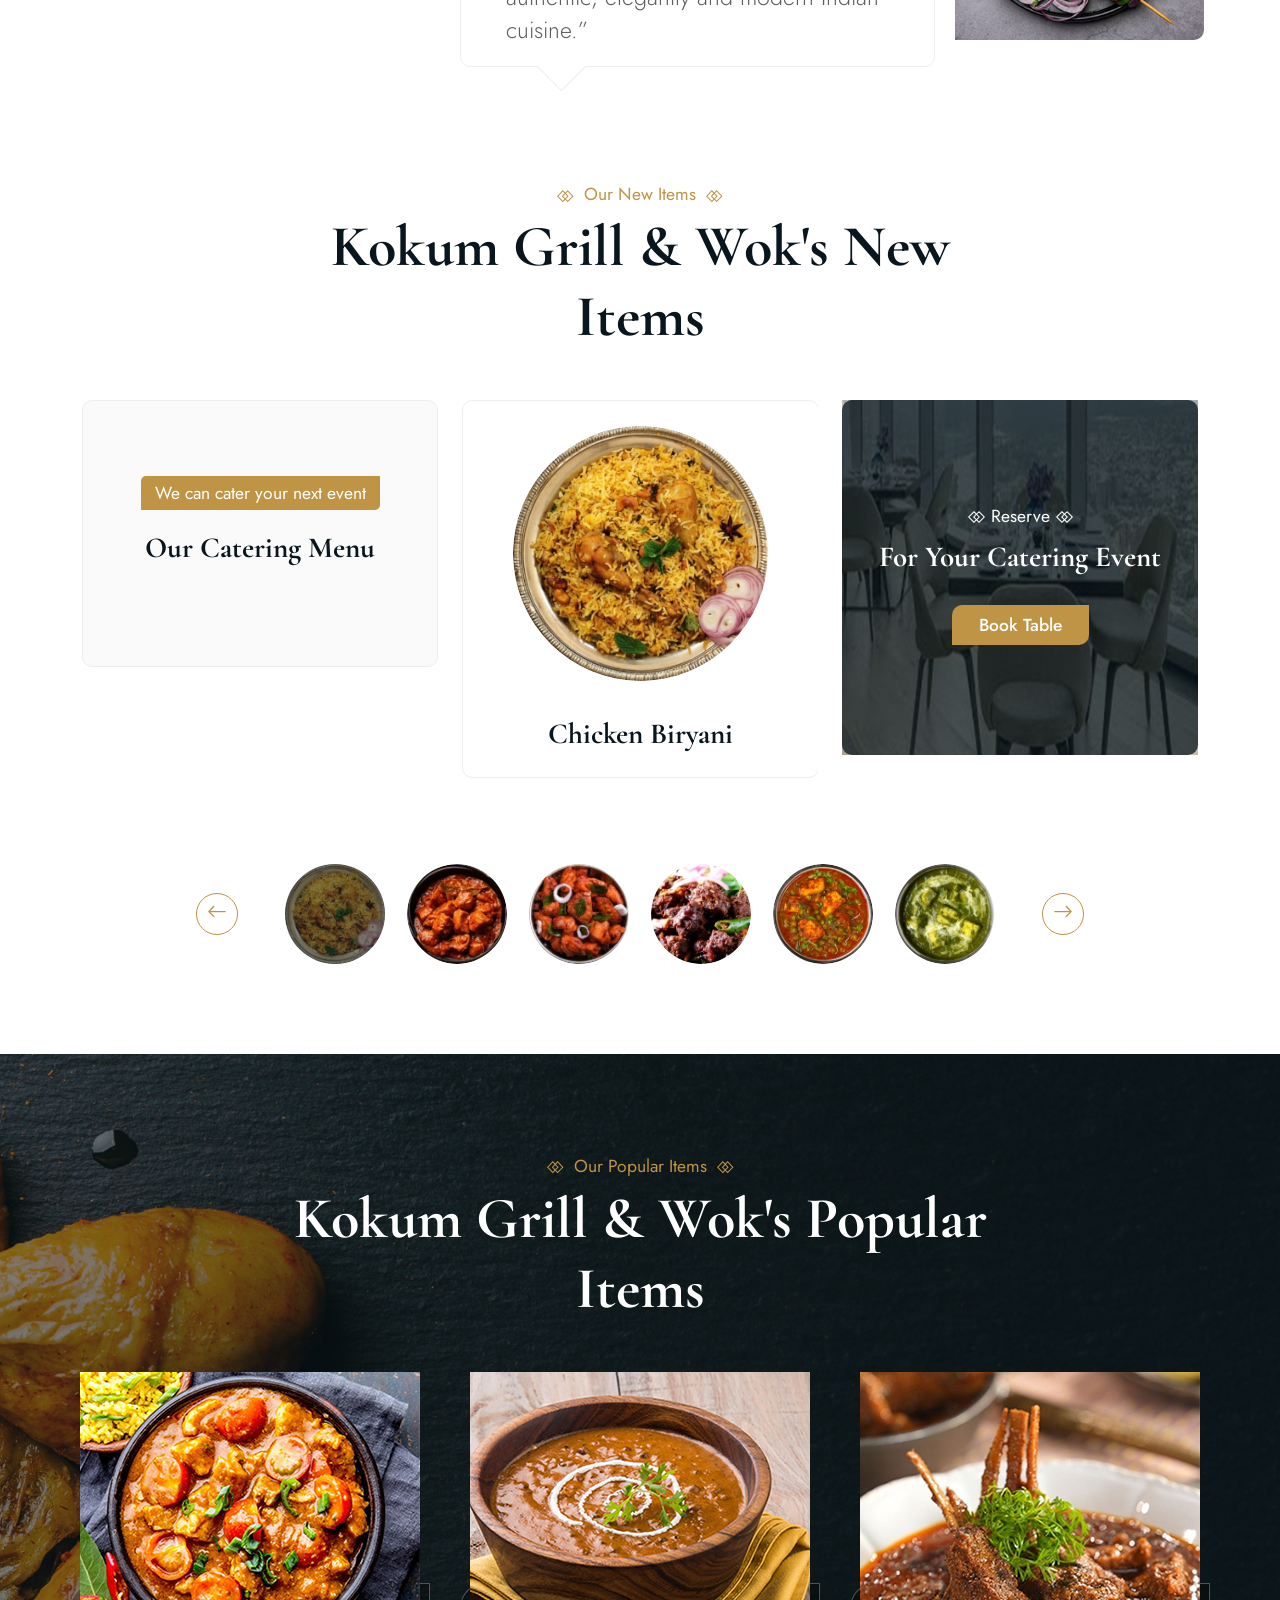
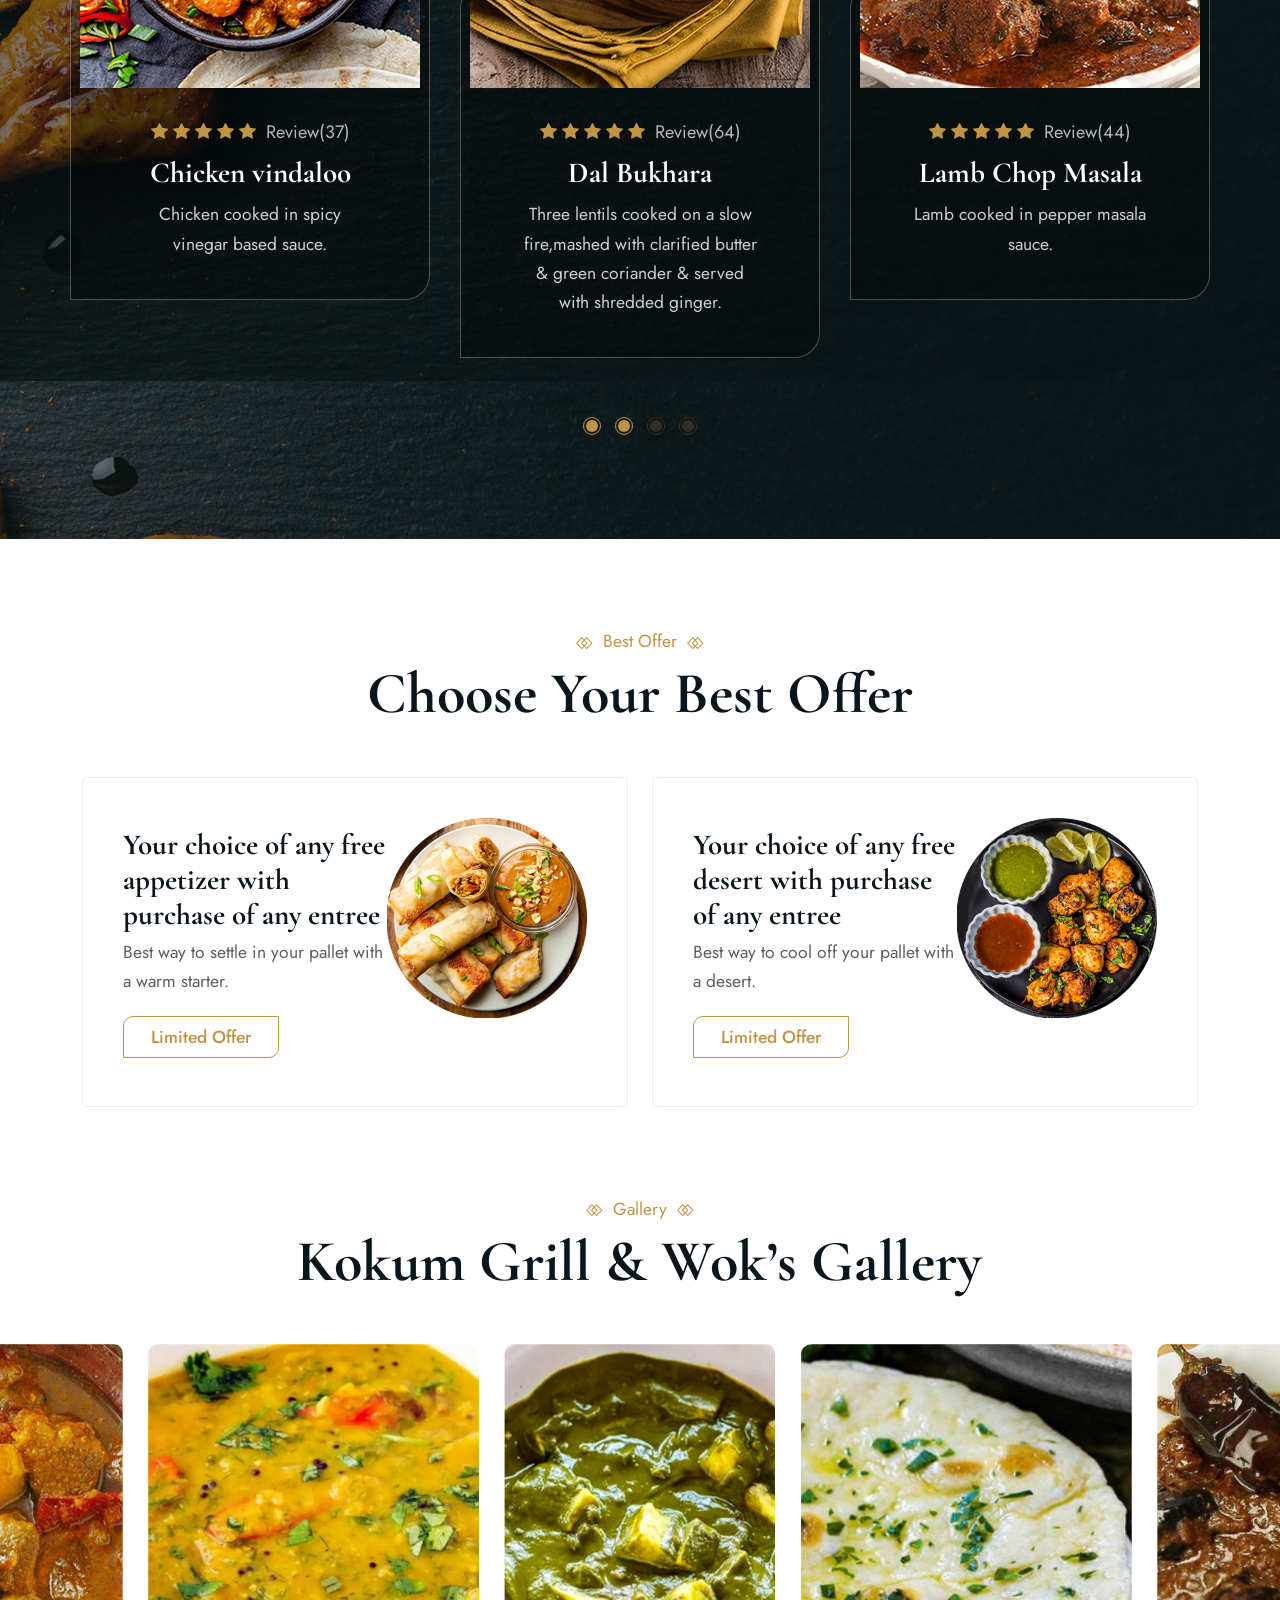
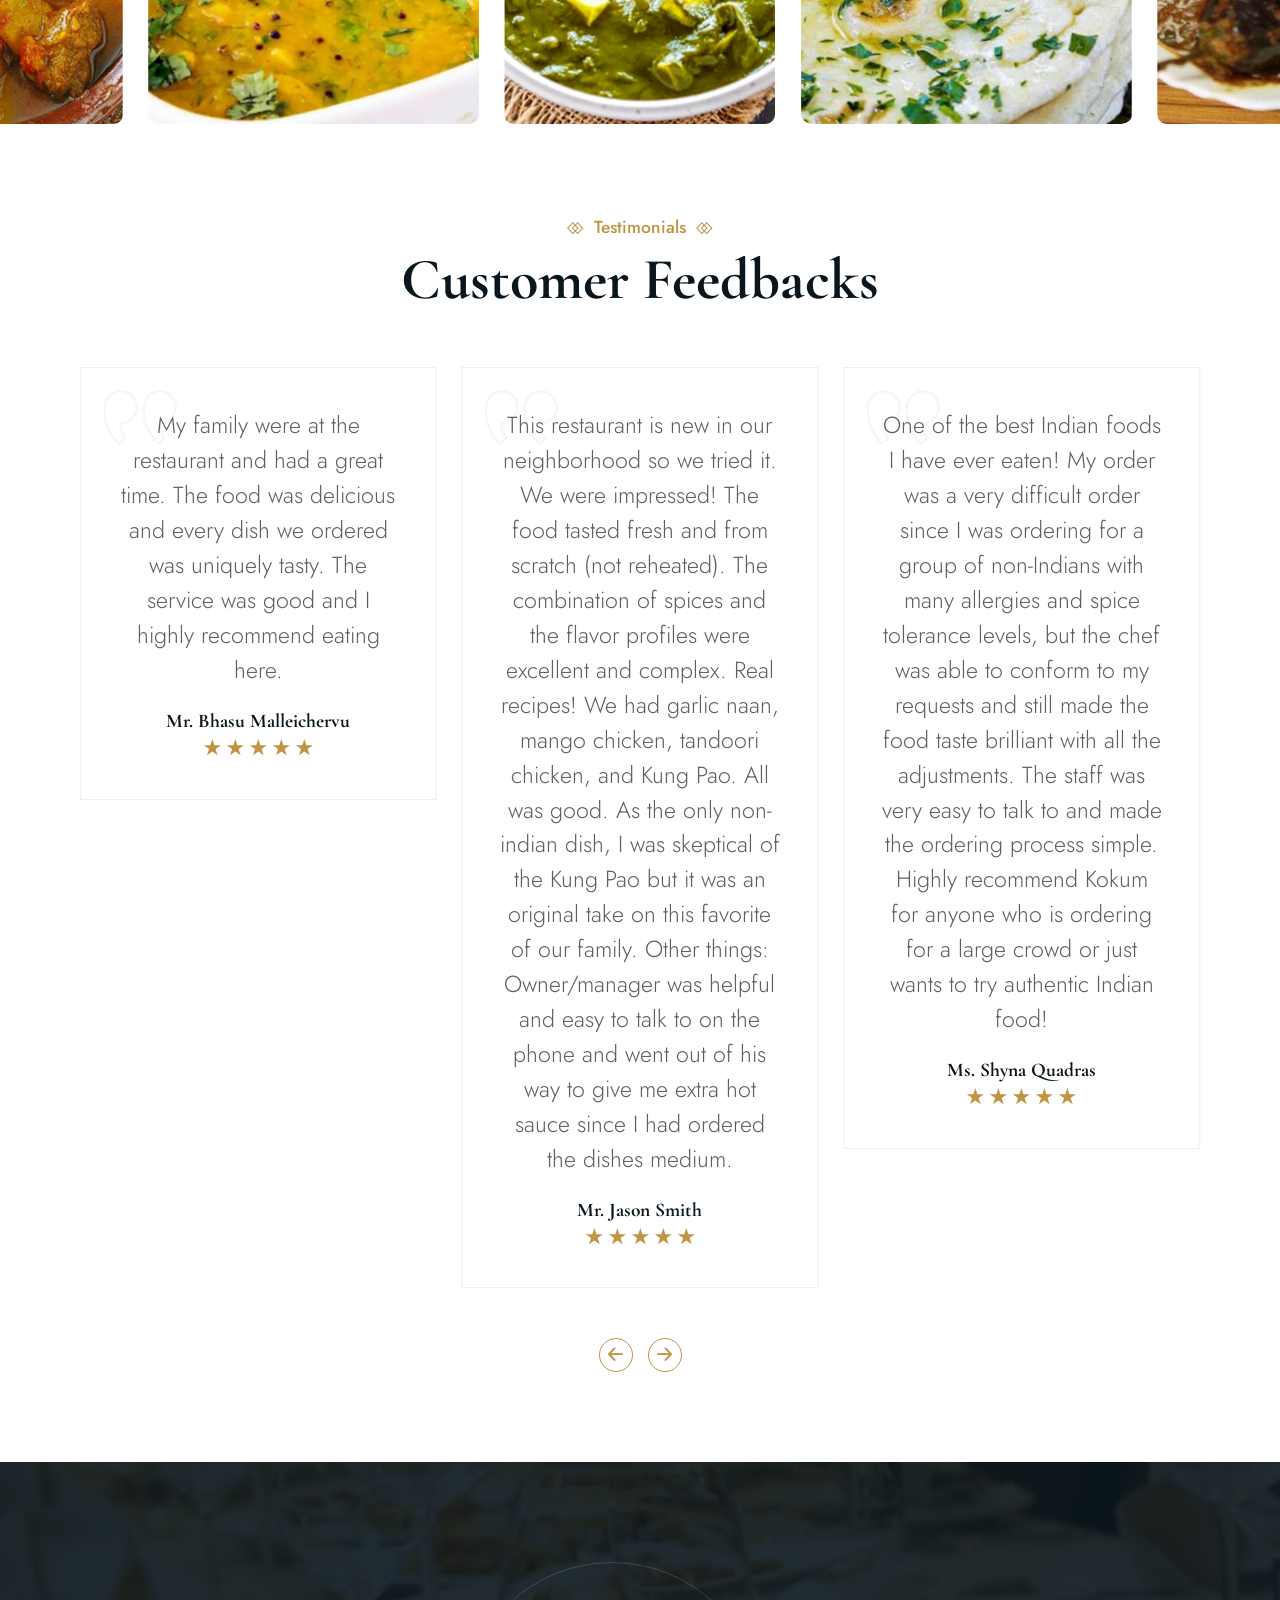
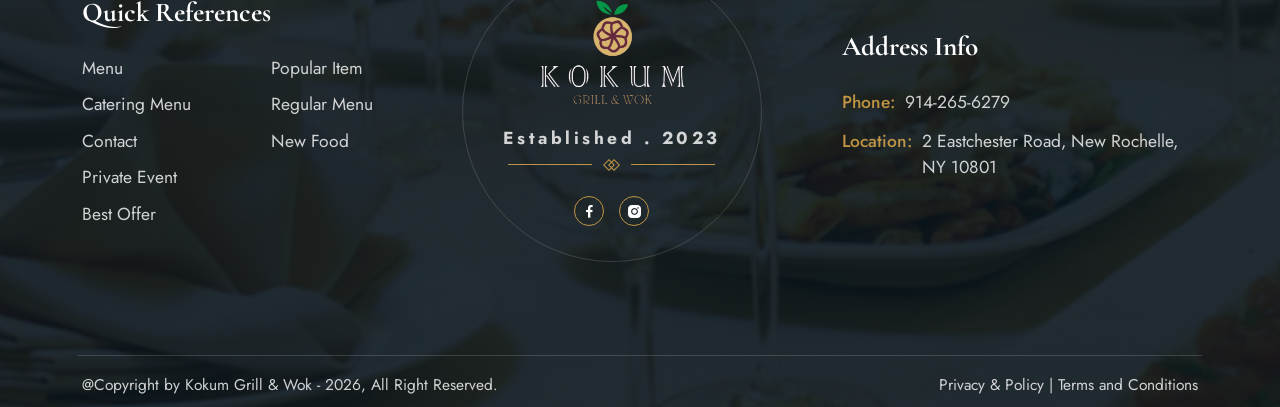
==== commit b09037a0: "contact us" ====
--- a/index.html
+++ b/index.html
@@ -53,22 +53,17 @@
     margin: 5px;
     border: none;
 }
-    .banner-section1 .banner-wrapper .banner-content .hero-actions {
-    display: flex;
-    gap: 10px;
-    flex-wrap: wrap;
-}
     .banner-section1 .banner-wrapper {
-    padding-bottom: 140px;
+    padding-bottom: 120px;
 }
     @media (max-width: 1700px) {
     .banner-section1 .banner-wrapper {
-        padding-bottom: 110px;
+        padding-bottom: 95px;
     }
 }
     @media (max-width: 1399px) {
     .banner-section1 .banner-wrapper {
-        padding-bottom: 70px;
+        padding-bottom: 75px;
     }
 }
 </style>
@@ -202,10 +197,7 @@
                             <span><img class="left-vec"  src="assets/images/icon/sub-title-vec.svg" alt="sub-title-vec">Welcome To Kokum Grill & Wok<img class="right-vec" src="assets/images/icon/sub-title-vec.svg" alt="sub-title-vec"></span>
                             <h1>Find Your Best, Healthy, Tasty and Authentic Indian Food.</h1>
                             <p>We aim to amalgamate the mysteries and joys of the flavors from Asia, and best to emulate the complexity and depth of flavors that is associated with Indian and Asian food</p>
-                            <div class="hero-actions">
-                                <a class="primary-btn btn-md" ban" href="https://www.kokumgrillandwok.com/order">Order Now</a>
-                                <a class="primary-btn btn-md" ban" href="contact.html">Reach Us</a>
-                            </div>
+                            <a class="primary-btn btn-md" ban" href="https://www.kokumgrillandwok.com/order">Order Now</a>&nbsp;&nbsp;&nbsp;<a class="primary-btn btn-md" ban" href="contact.html">Reach Us</a>
                             
                         </div>
                         <div class="banner-right-img">
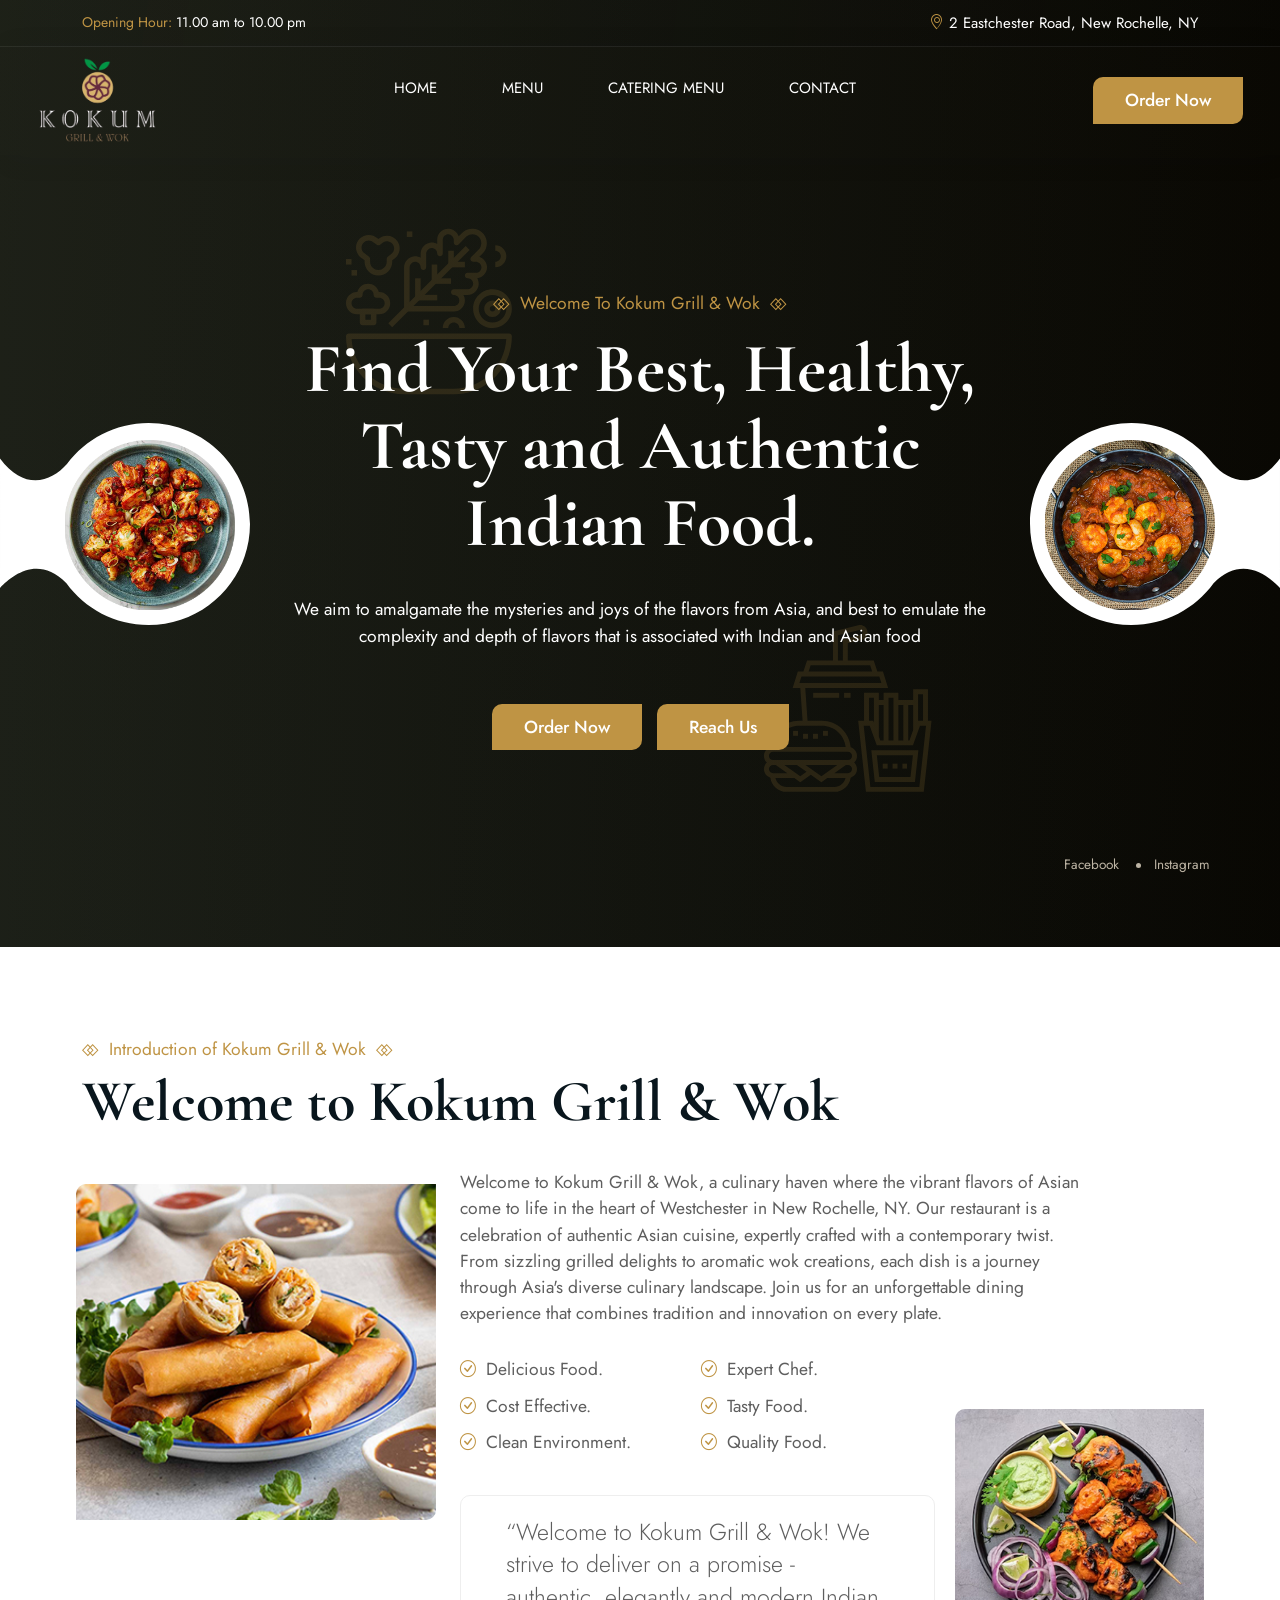
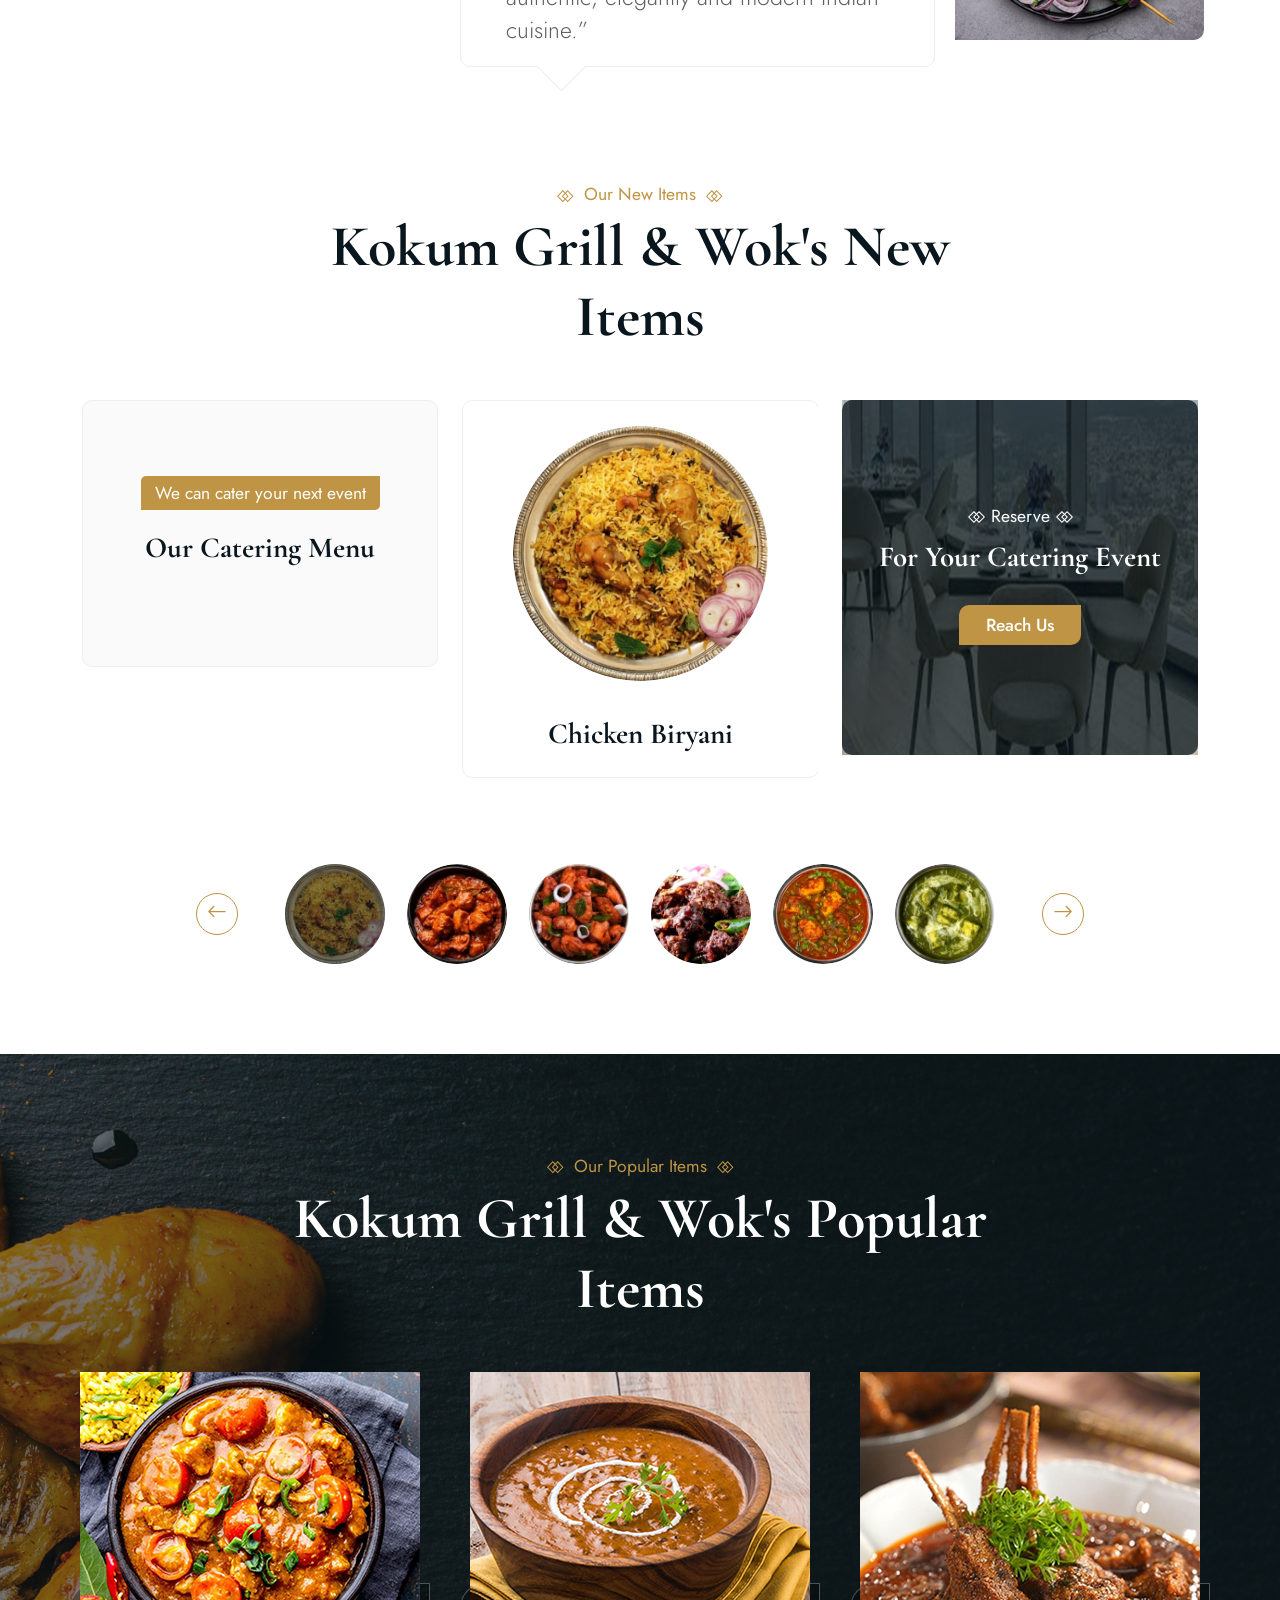
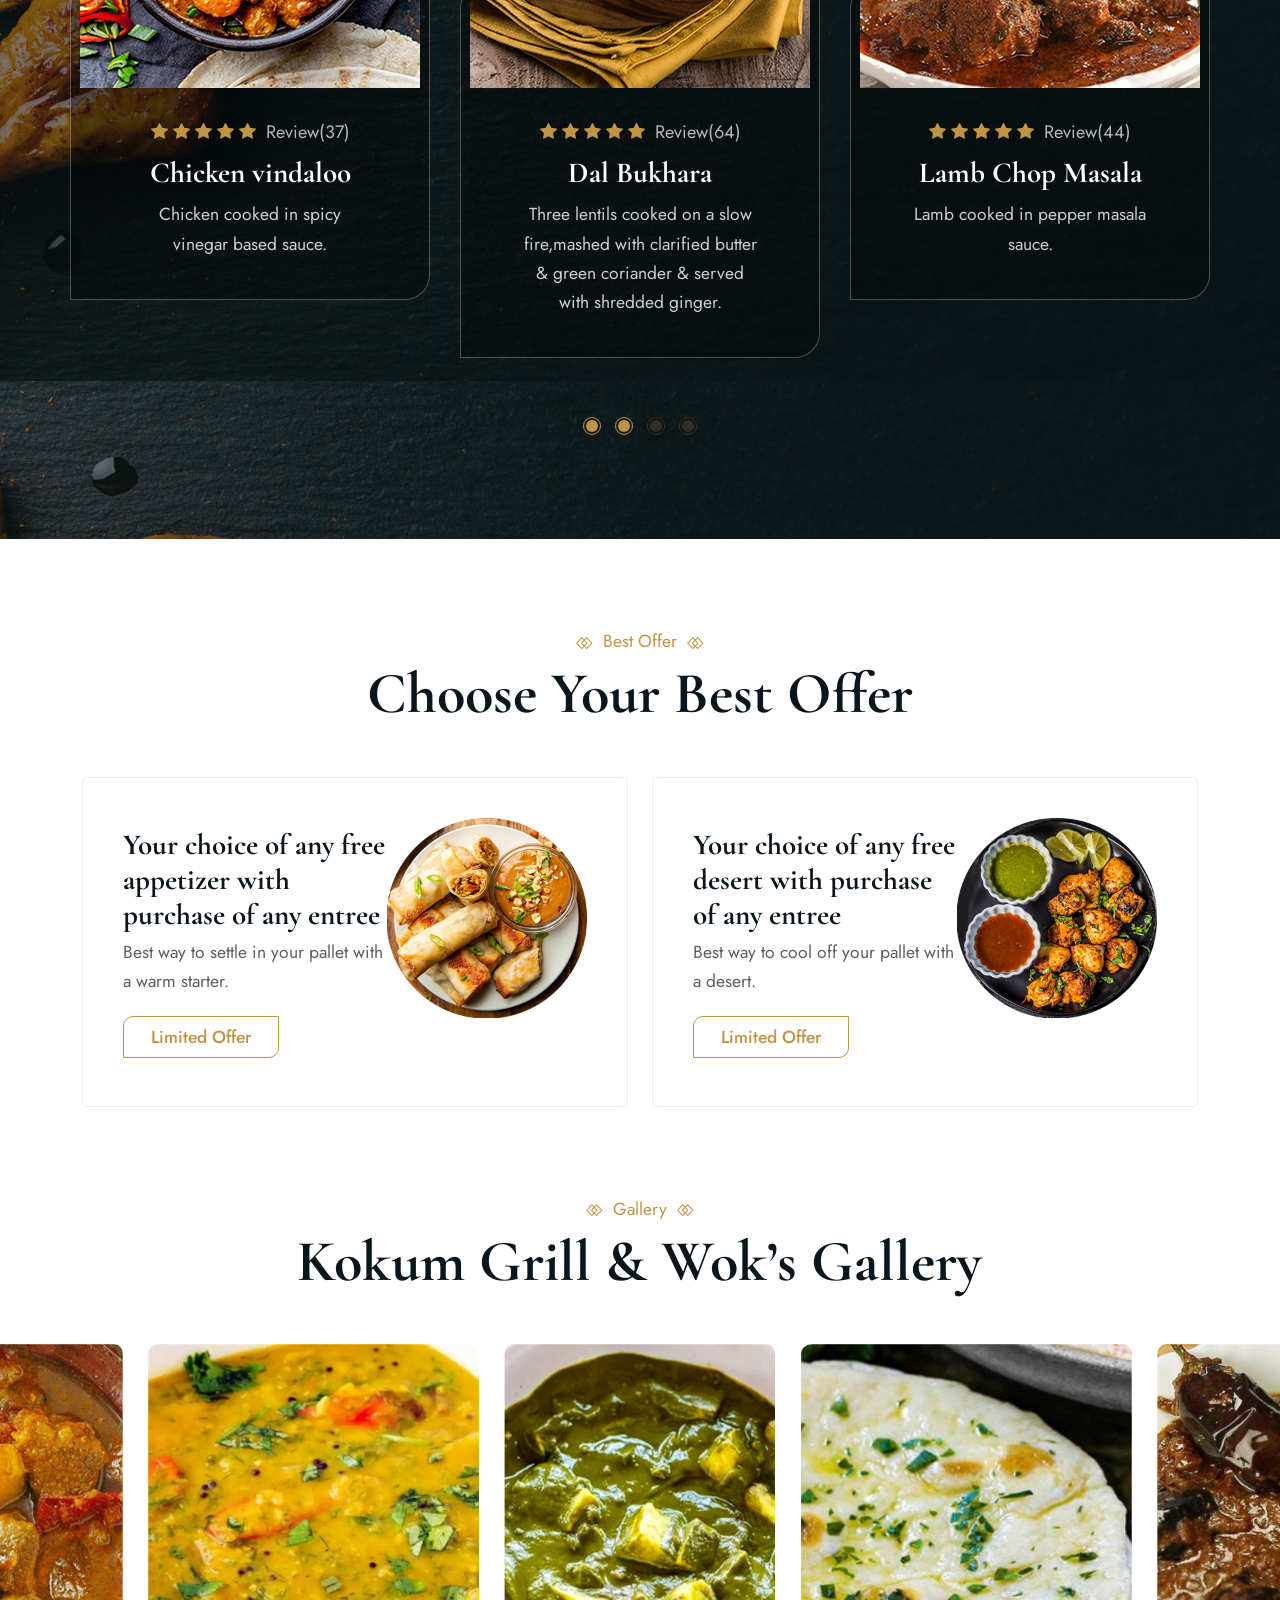
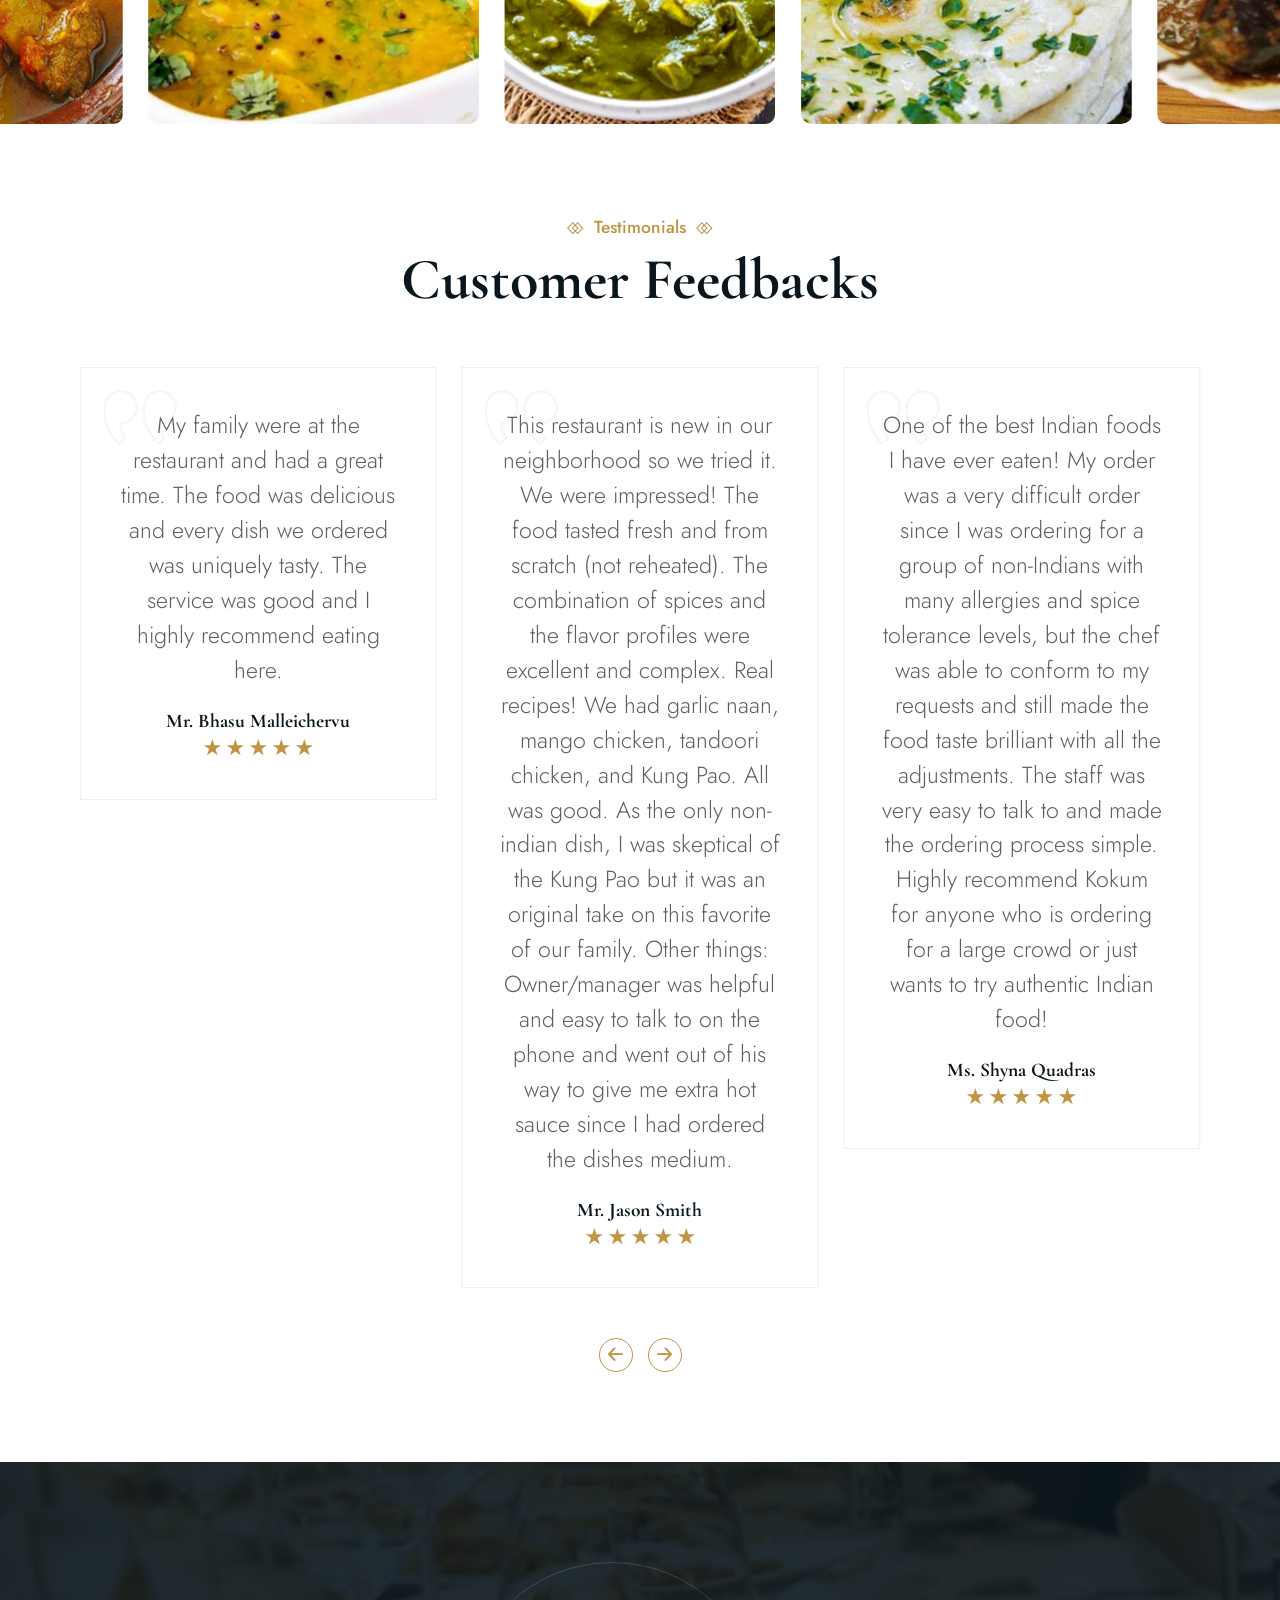
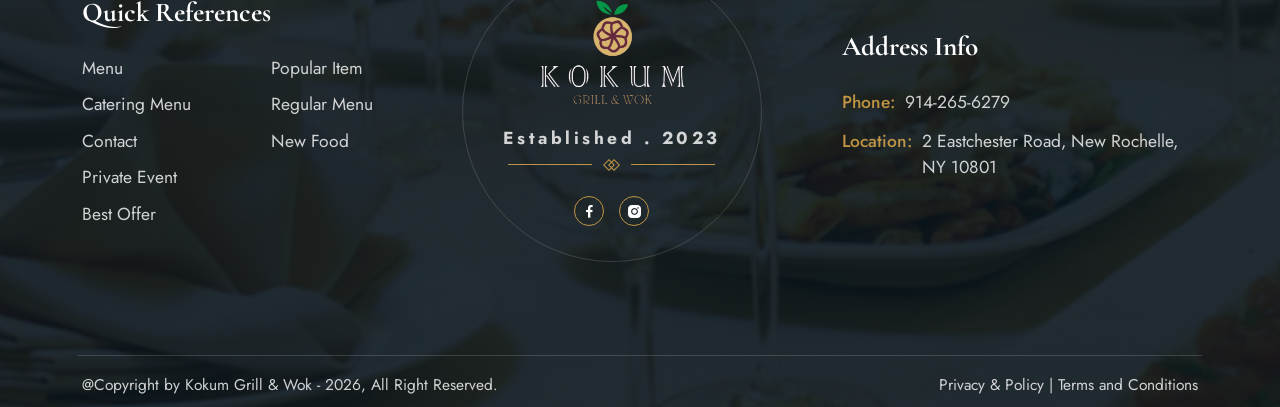
==== commit d82968f1: "contact us" ====
--- a/index.html
+++ b/index.html
@@ -487,9 +487,9 @@
                         <div class="overlay d-flex align-items-center justify-content-center">
                             <div class="items-content text-center">
                                 <span><img class="left-vec"  src="assets/images/icon/shape-white1.svg" alt="sub-title-vec">Reserve<img class="right-vec" src="assets/images/icon/shape-white1.svg" alt="sub-title-vec"></span>
-                                <h3><a href="reservation.html">For Your Catering Event</a></h3>
+                                <h3><a href="contact.html">For Your Catering Event</a></h3>
                                 <!-- <a class="primary-btn btn-sm" href="contact.html">Contact us</a> -->
-                                <a class="primary-btn btn-sm" href="reservation.html">Book Table</a>
+                                <a class="primary-btn btn-sm" href="contact.html">Reach Us</a>
                             </div>
                         </div>
                     </div>
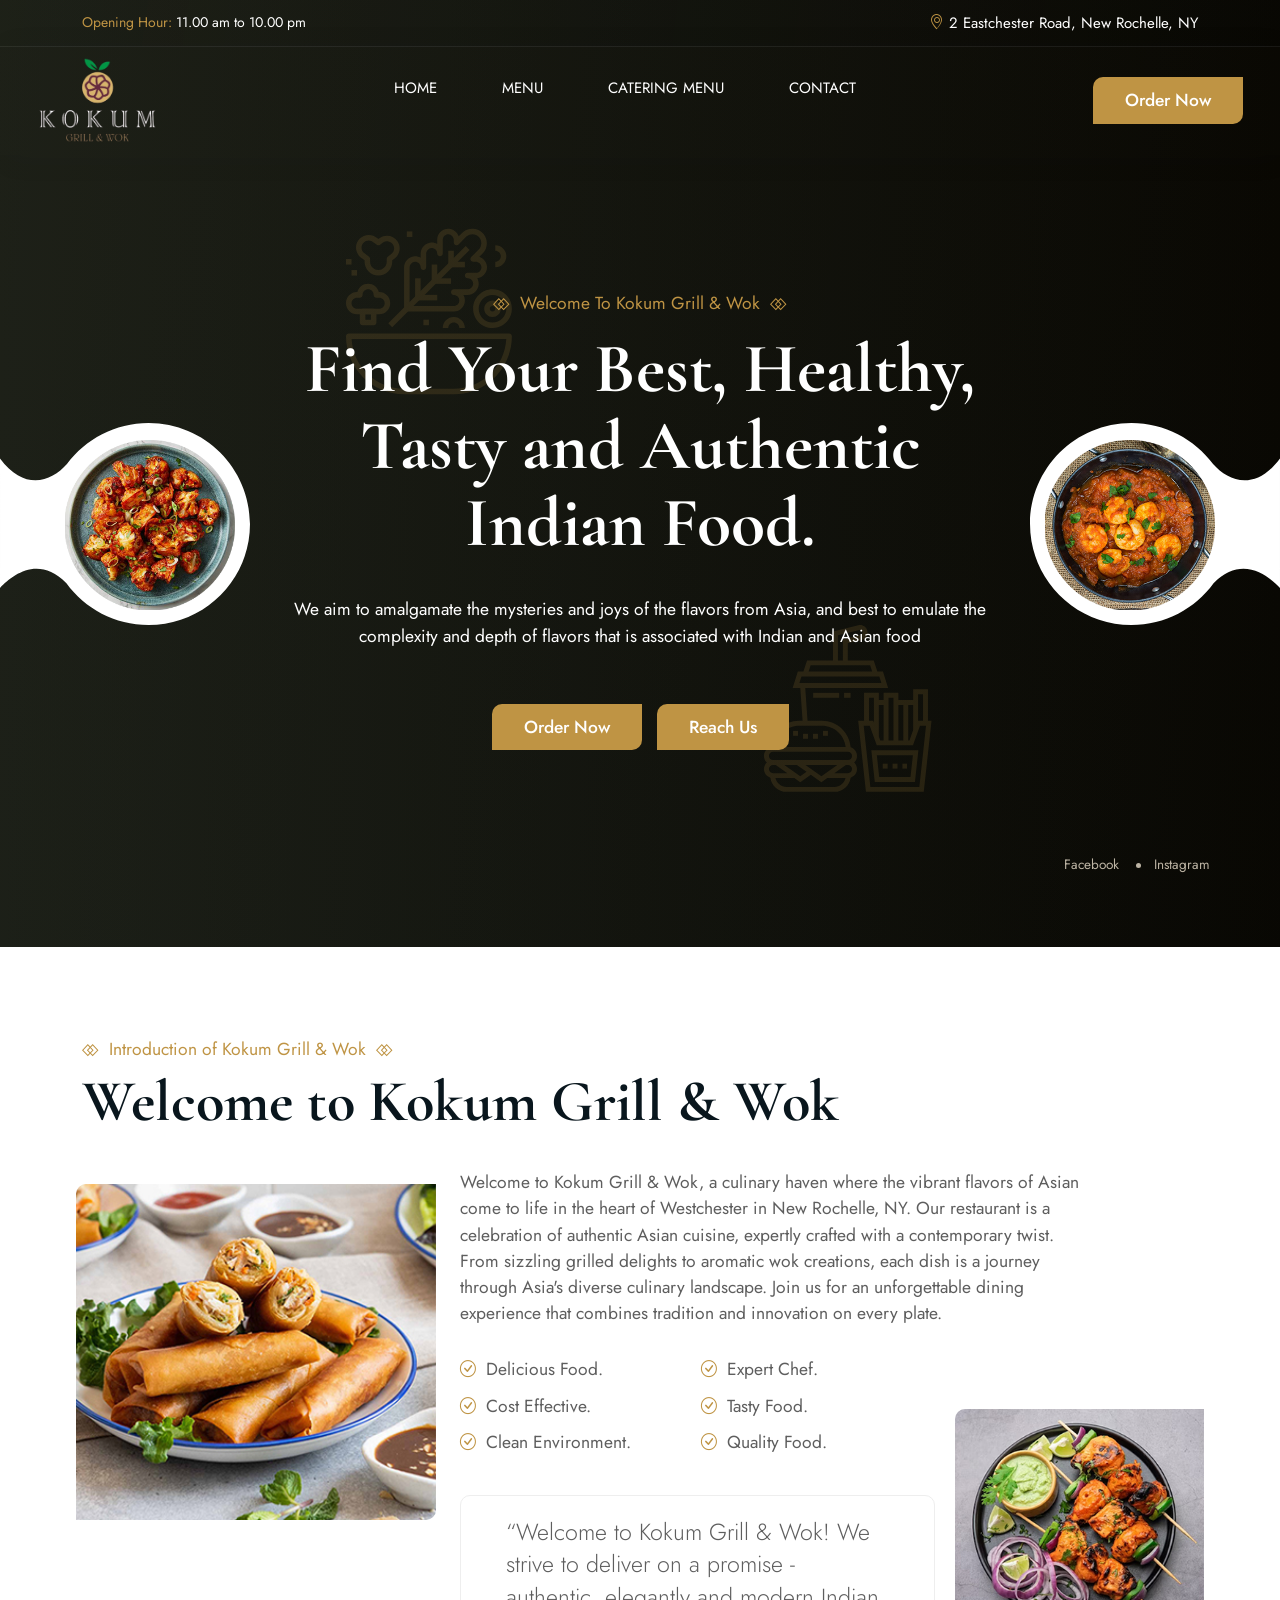
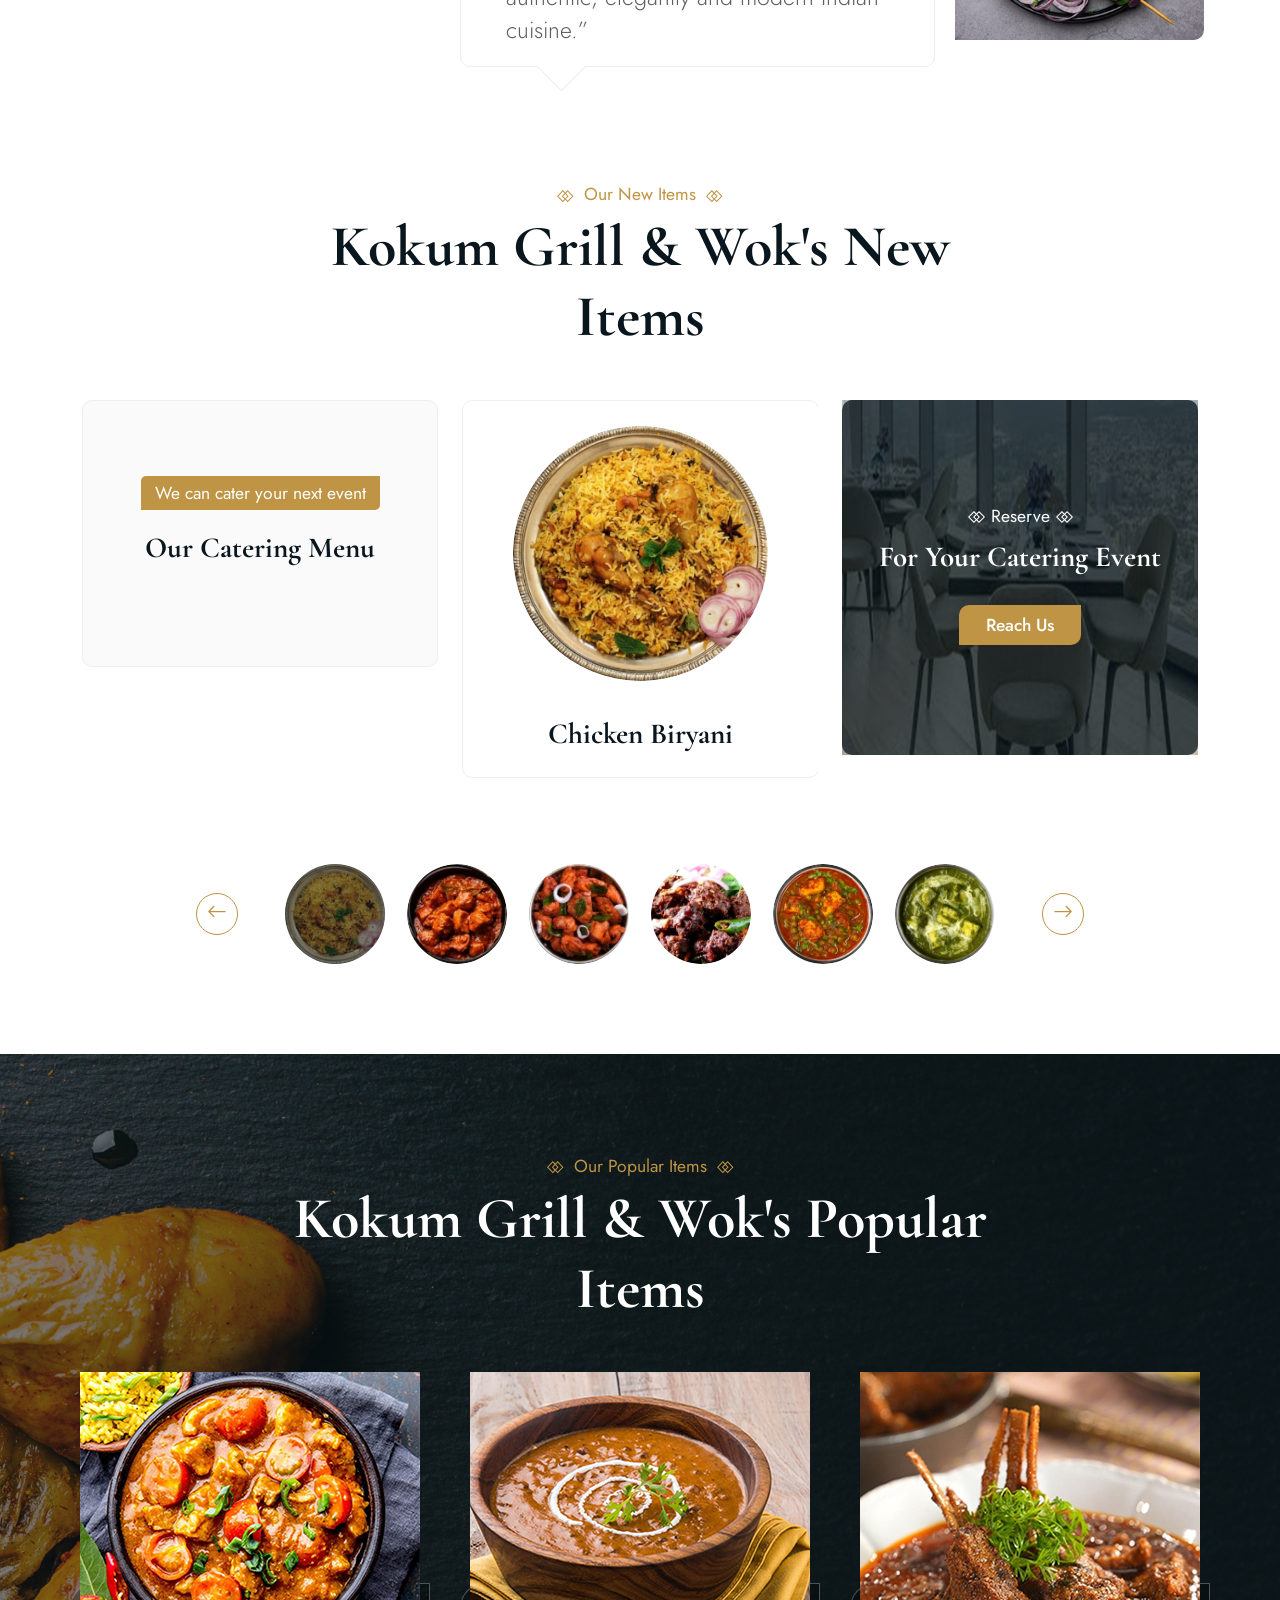
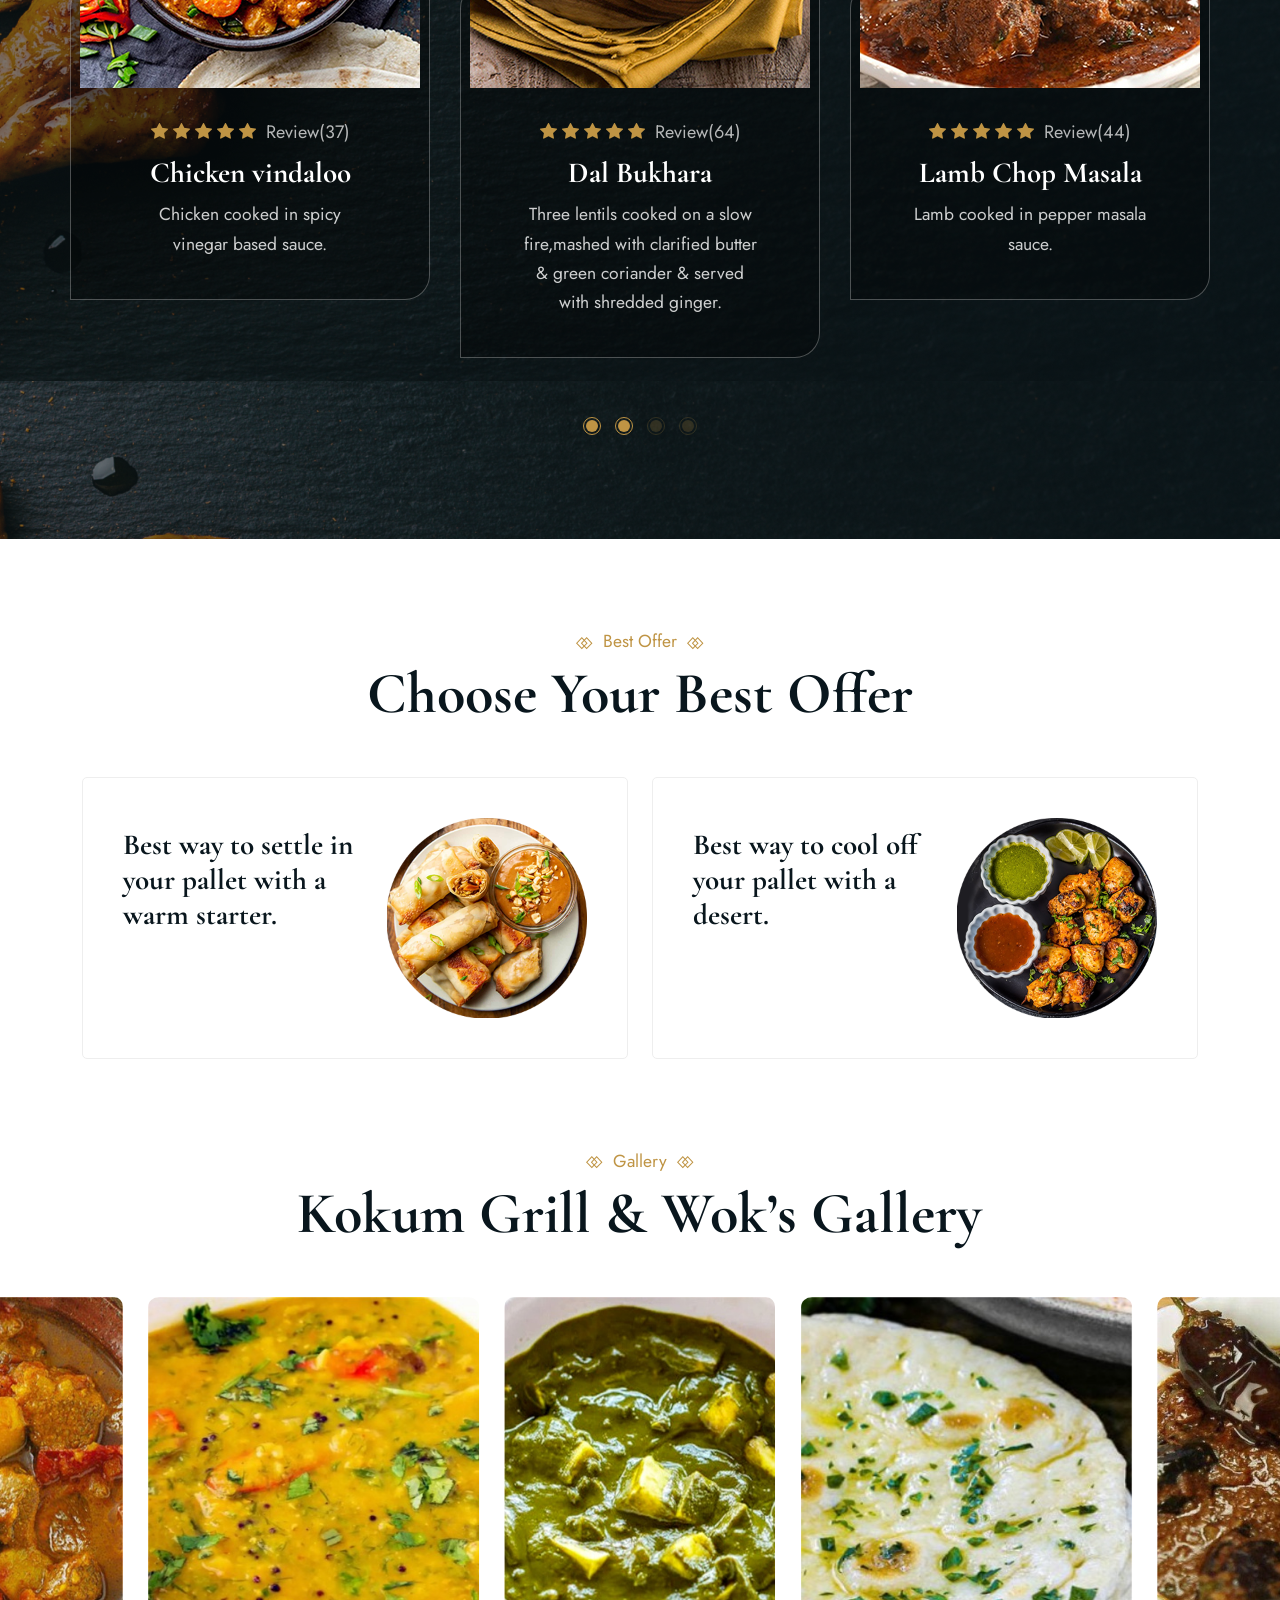
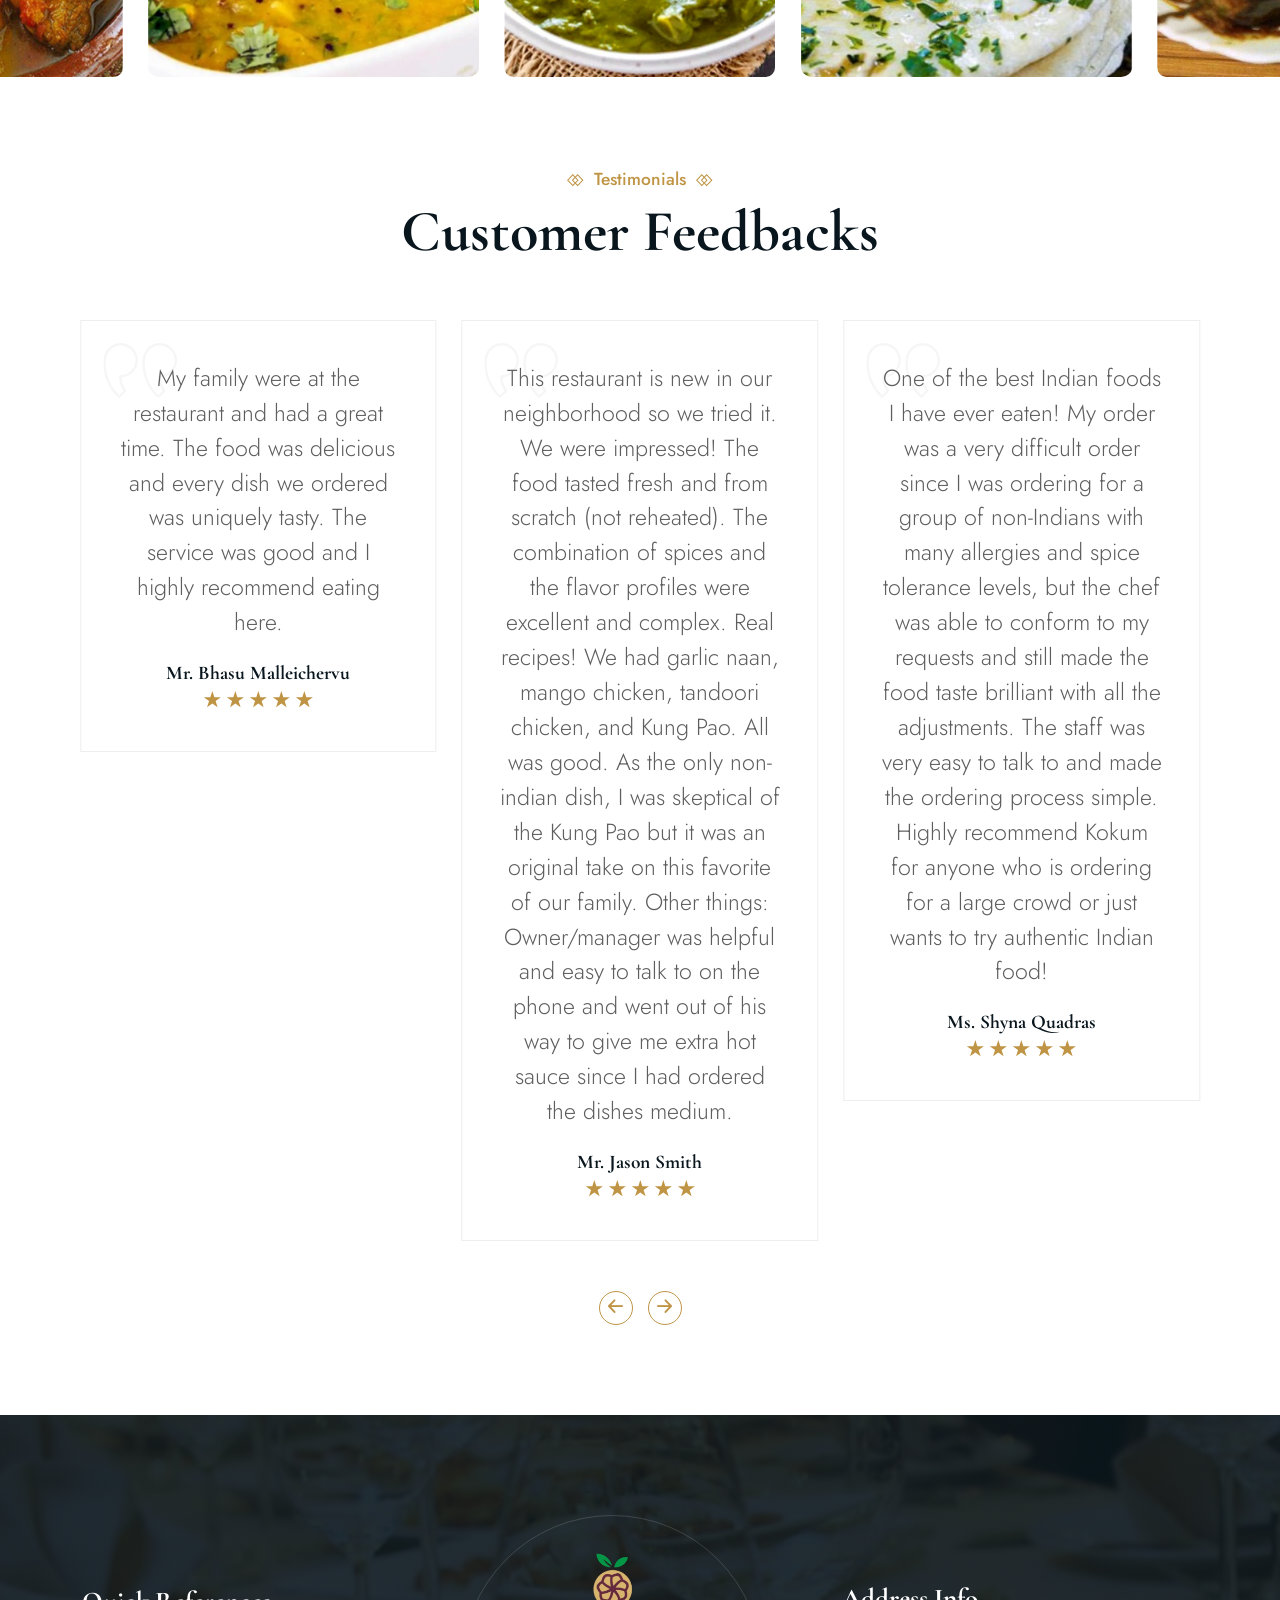
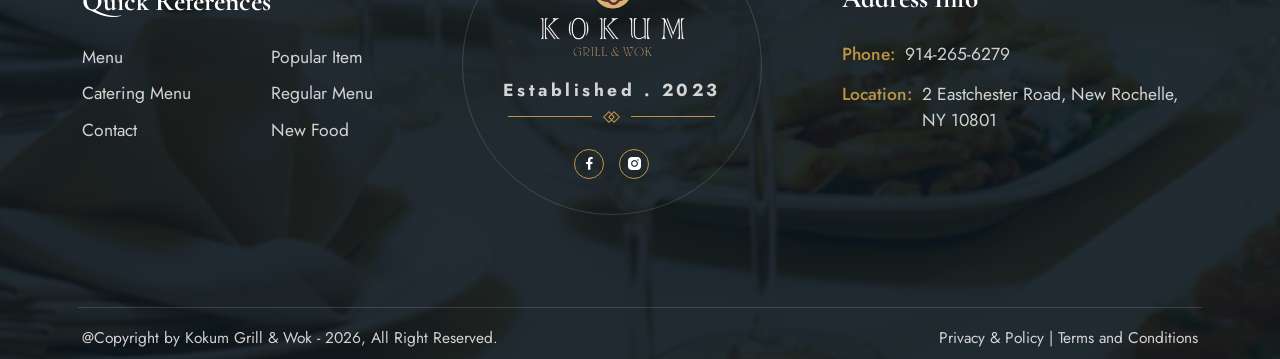
==== commit ebdd0ece: "contact us" ====
--- a/index.html
+++ b/index.html
@@ -710,9 +710,8 @@
                             </div> -->
                         </div>
                         <div class="best-offer-content">
-                            <h3>Your choice of any free appetizer with purchase of any entree</h3>
-                            <p>Best way to settle in your pallet with a warm starter. </p>
-                            <a class="primary-btn3 btn-sm">Limited Offer</a>
+                            <h3>Best way to settle in your pallet with a warm starter. </h3>
+            
                         </div>
                         
                     </div>
@@ -726,9 +725,7 @@
                             </div> -->
                         </div>
                         <div class="best-offer-content">
-                            <h3>Your choice of any free desert with purchase of any entree</h3>
-                            <p>Best way to cool off your pallet with a desert. </p>
-                            <a class="primary-btn3 btn-sm">Limited Offer</a>
+                            <h3>Best way to cool off your pallet with a desert.</h3>
                         </div>
                         
                     </div>
@@ -1372,9 +1369,7 @@
                                     <li><a href="catering.html">Catering Menu</a></li>
                                     <!--<li><a href="blog-grid.html">Blog</a></li>-->
                                     <li><a href="contact.html">Contact</a></li>
-                                    <li><a href="reservation.html">Private Event</a></li>
-                                    <li><a href="#best_offer">Best Offer</a></li>
-                                </ul>
+                                    </ul>
     
                                 <ul>
                                    <li><a href="#popular_items">Popular Item</a></li>
